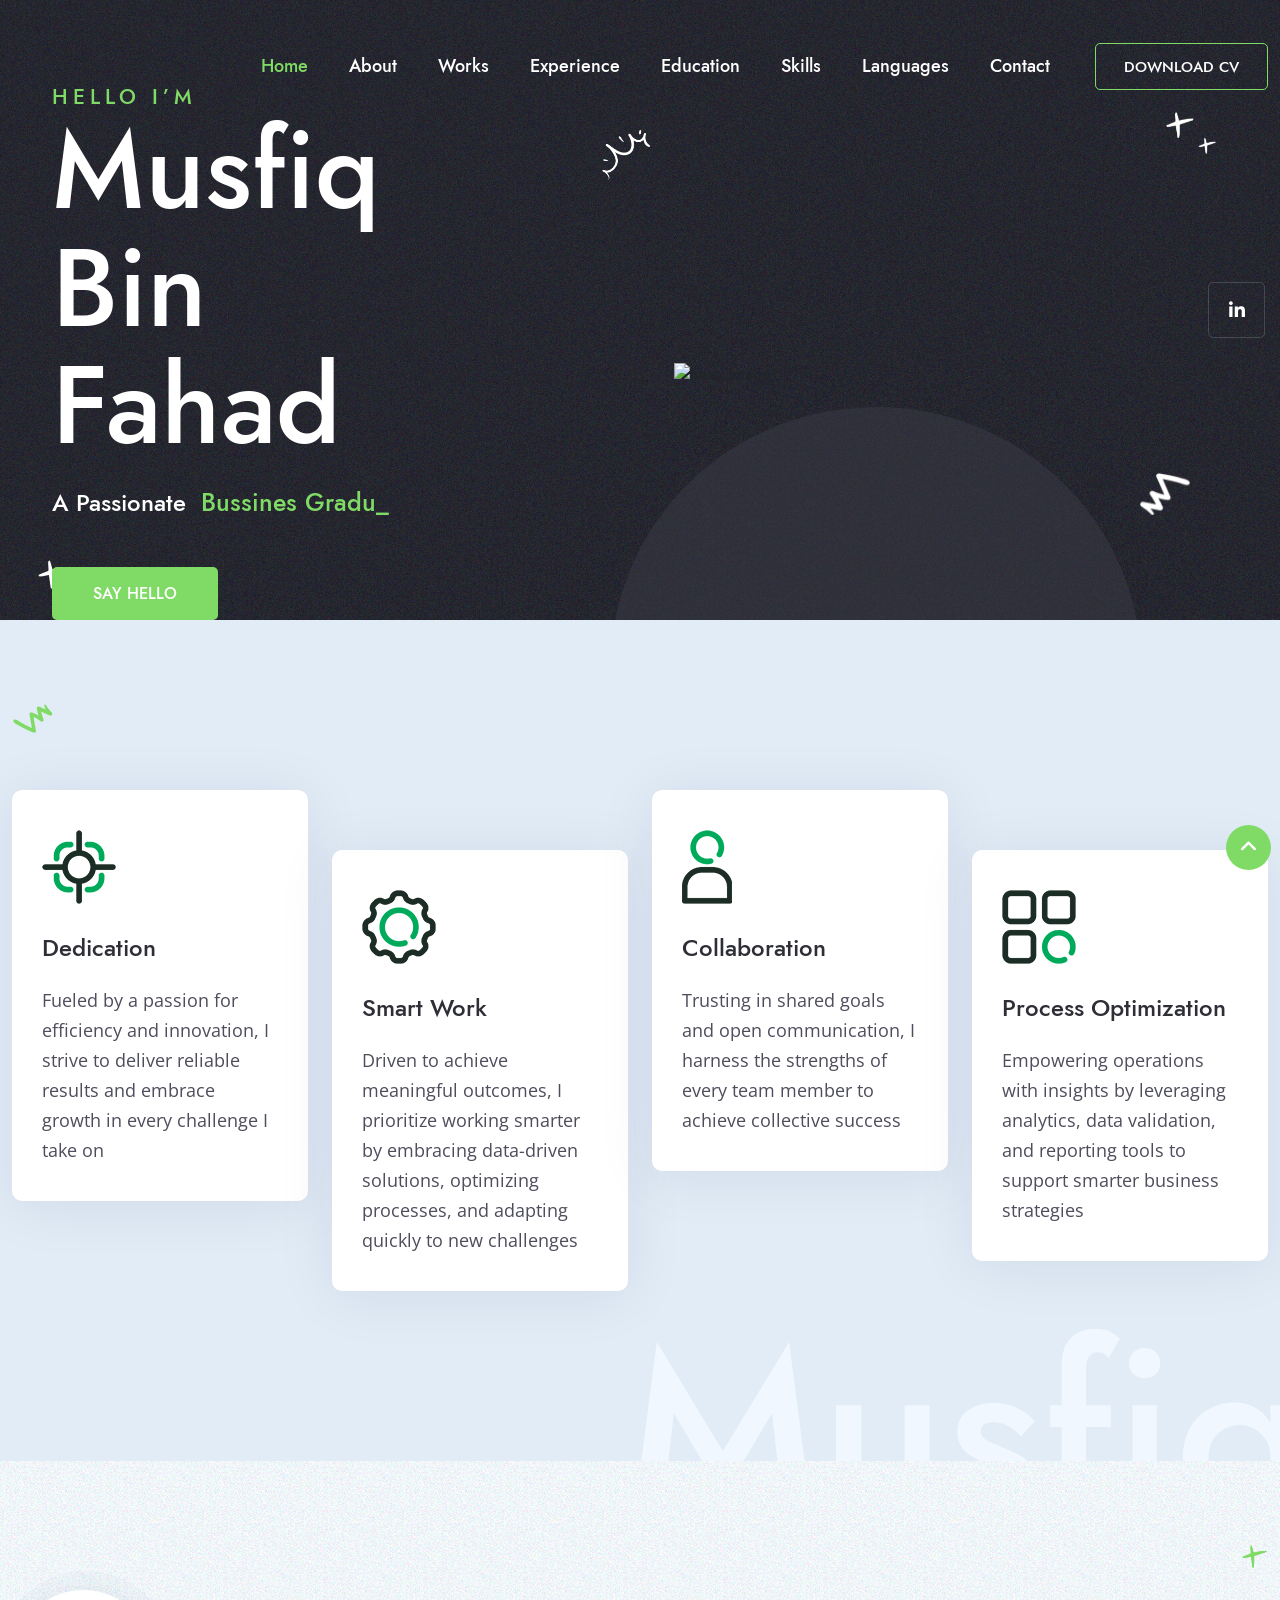
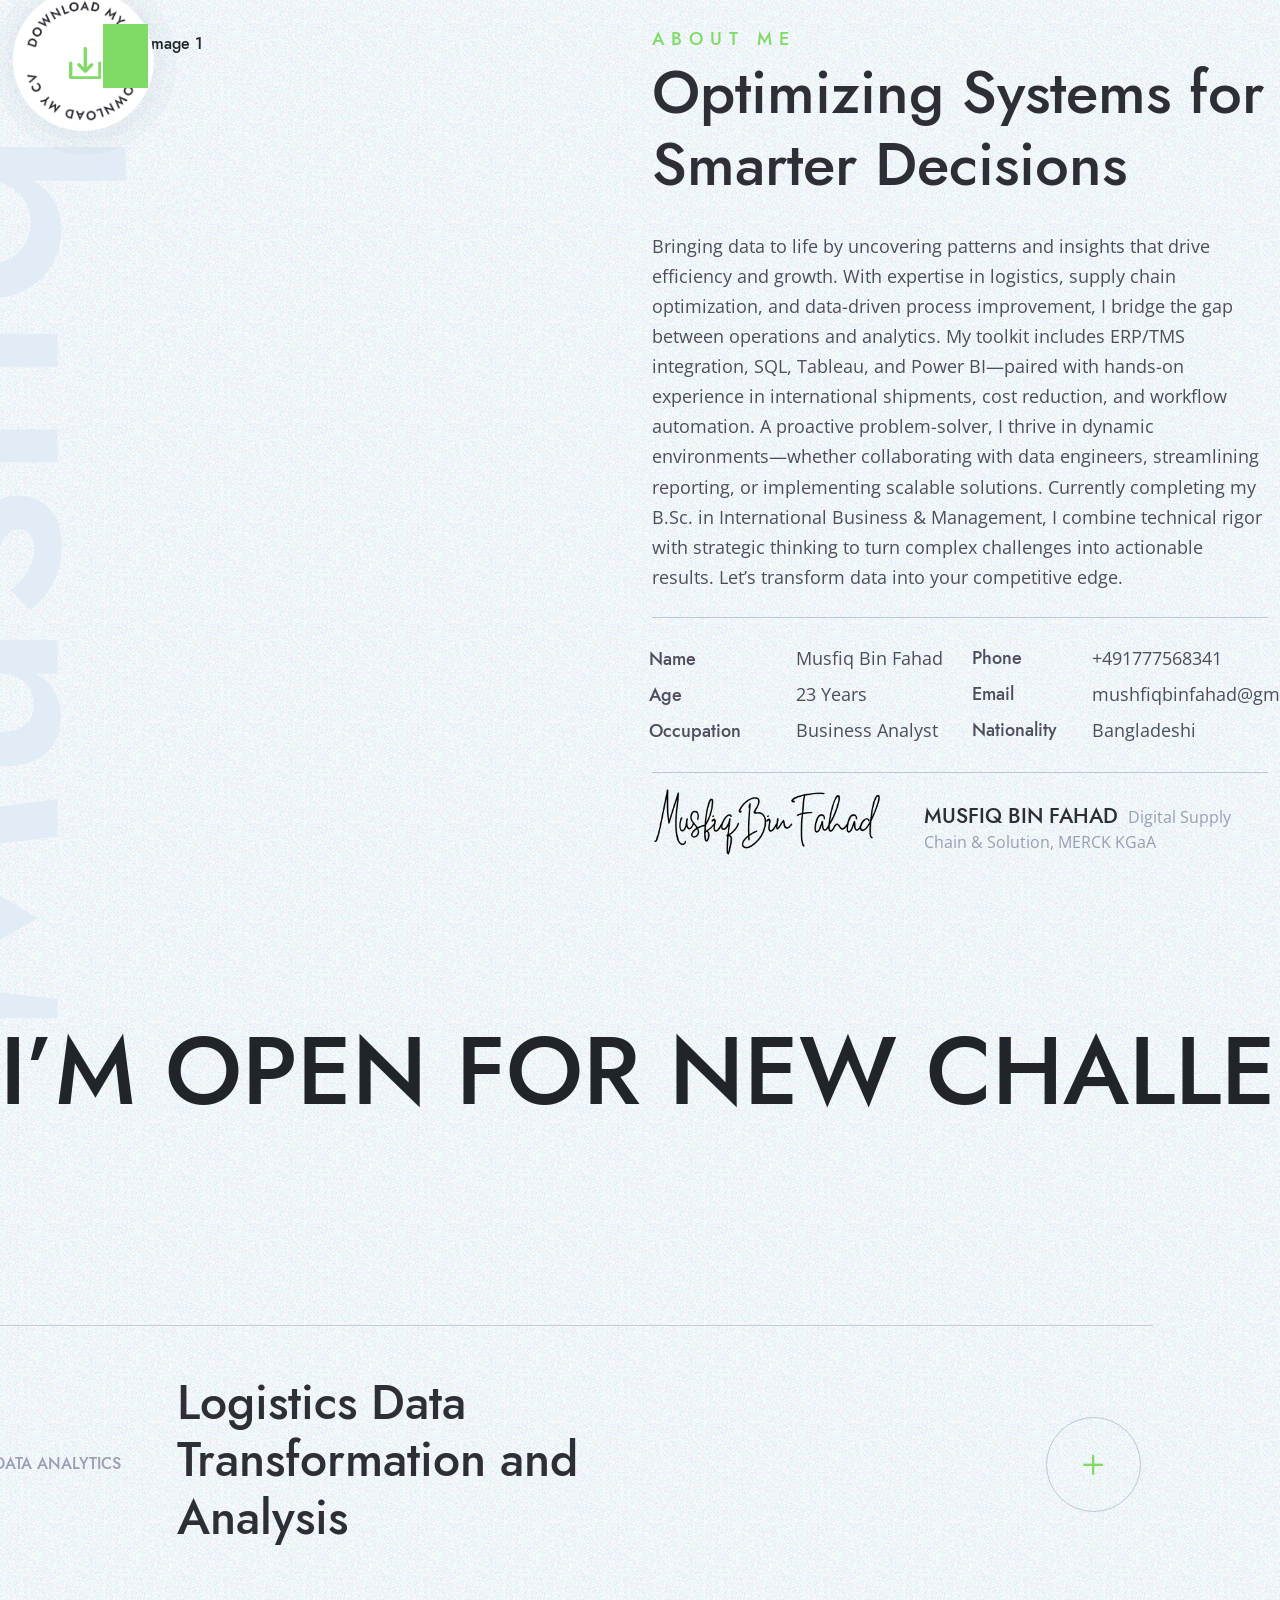
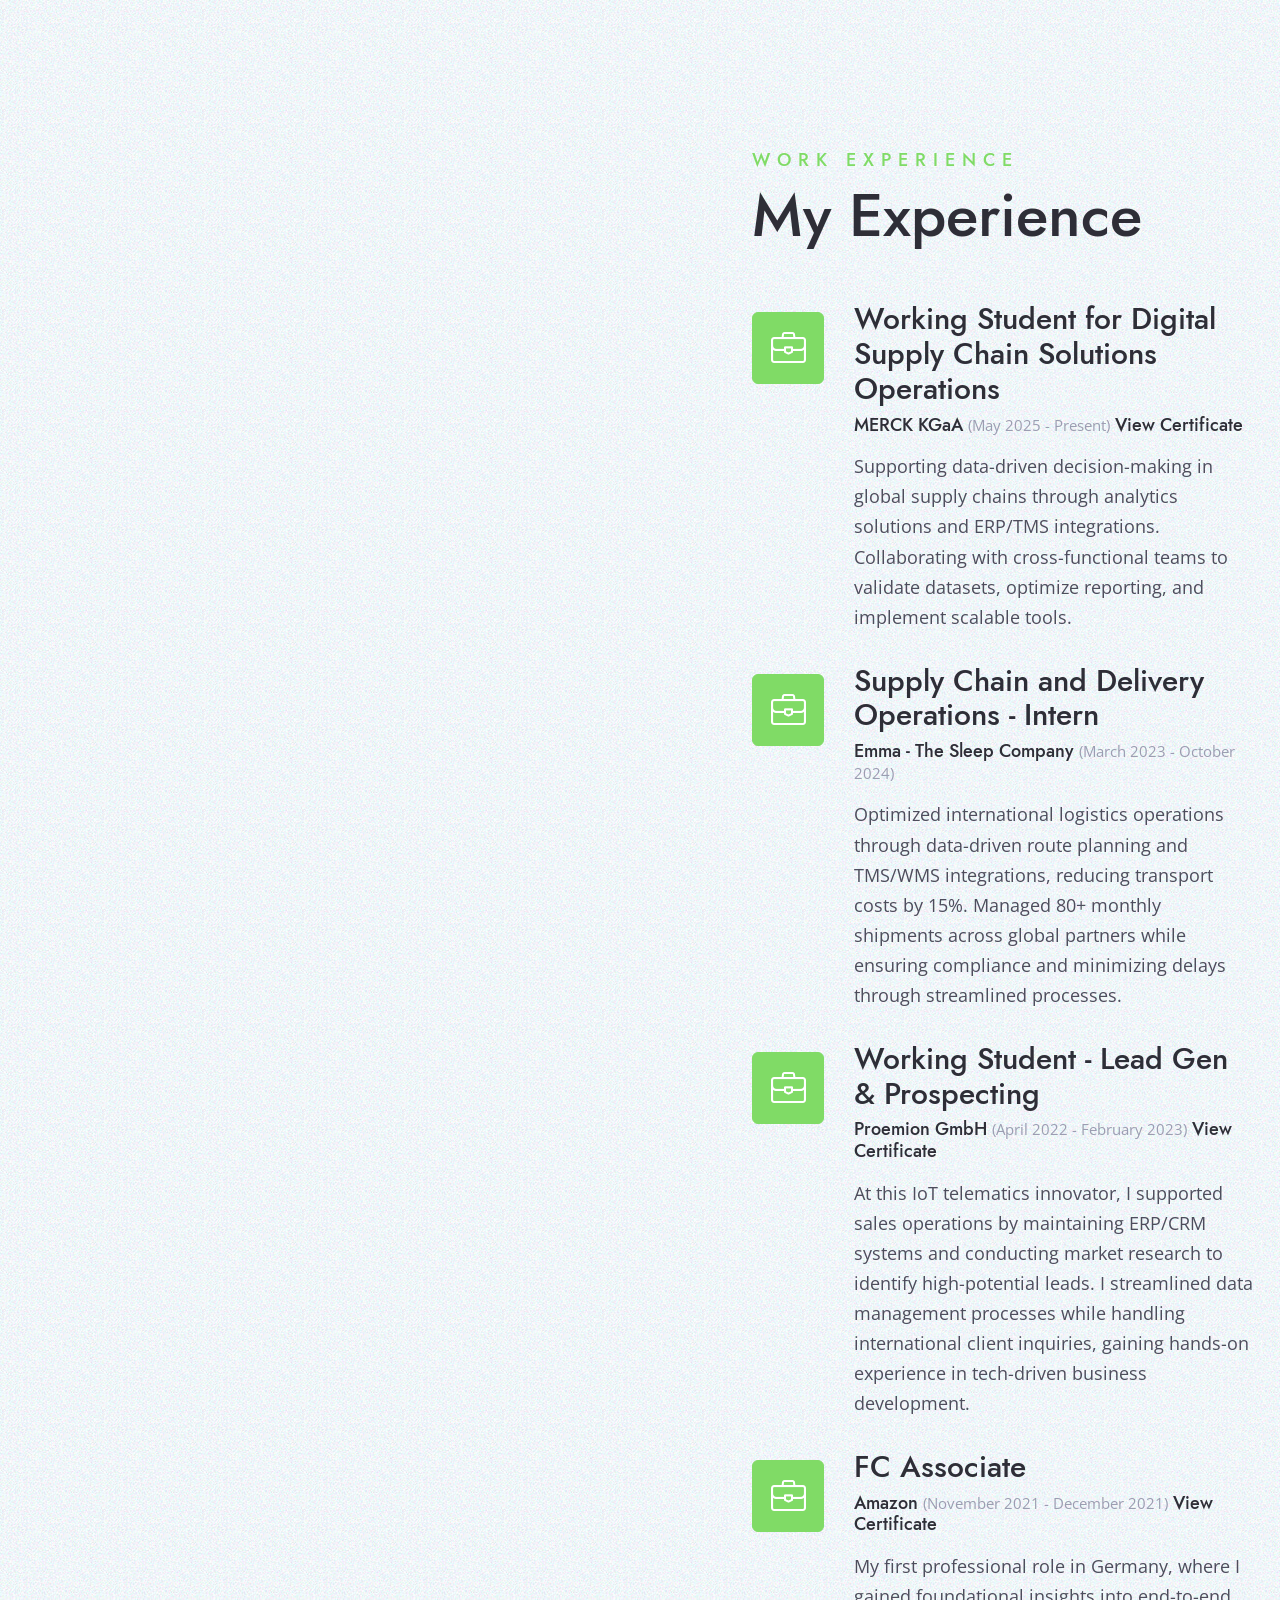
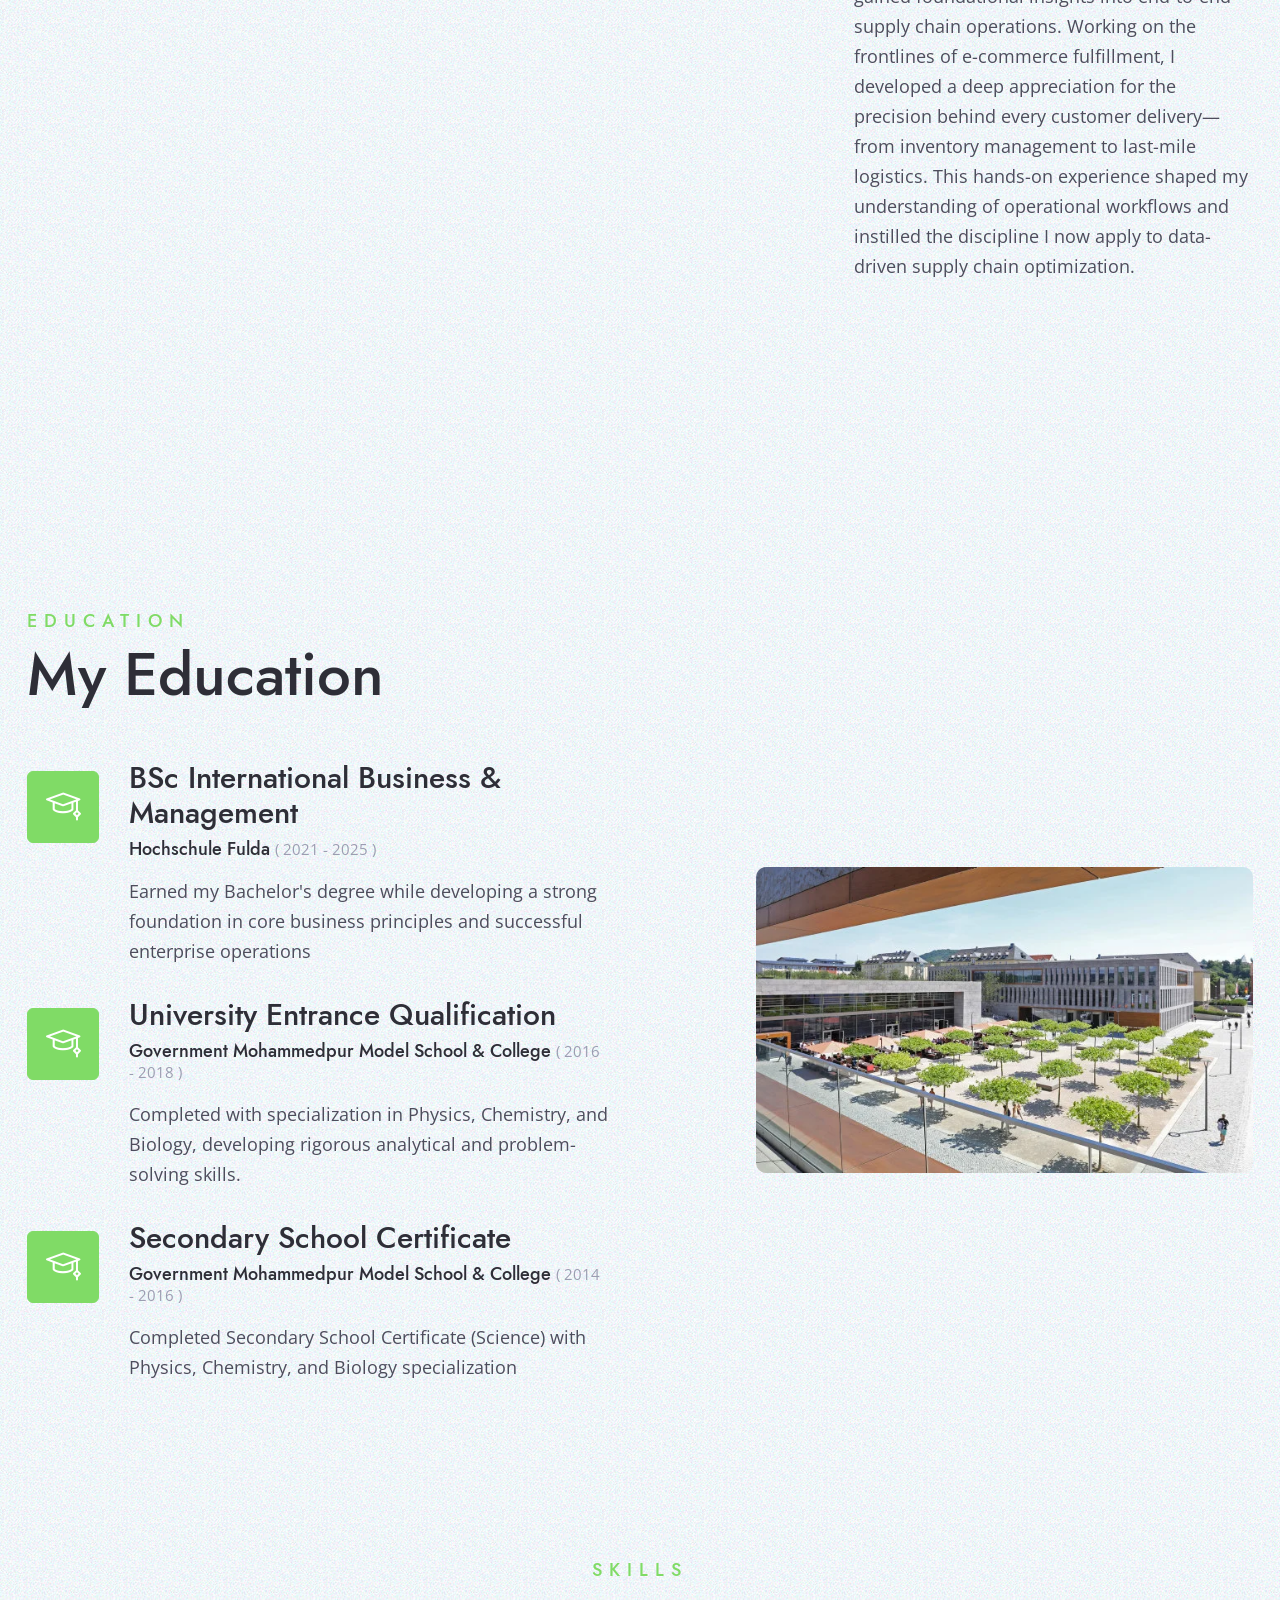
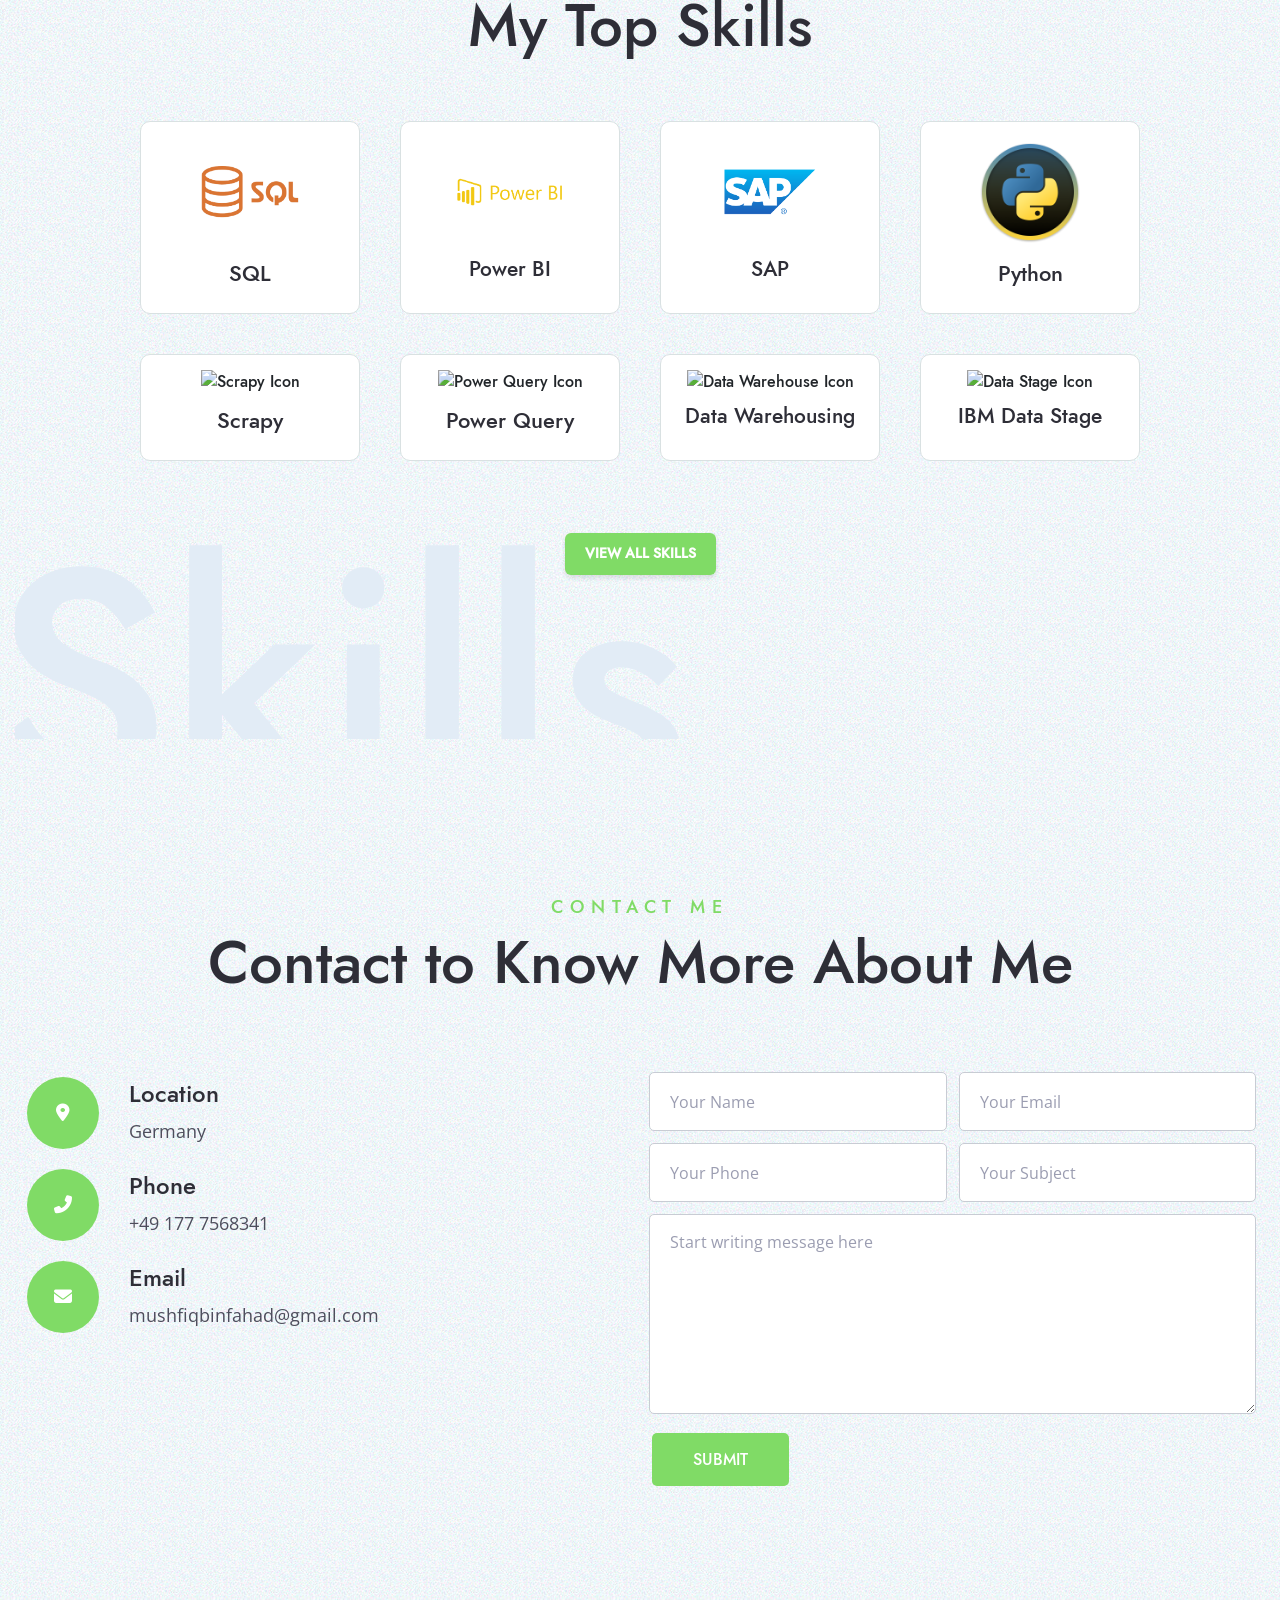
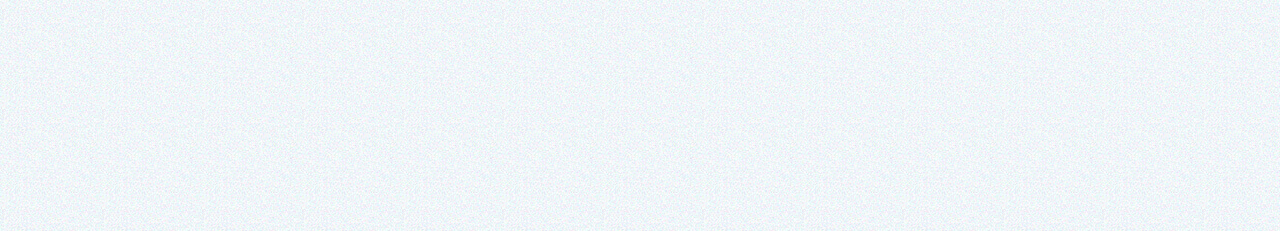
==== index.html @ 525bdf52 "Update index.html" ====
<!doctype html>
<html class="no-js" lang="zxx">

<head>
    <meta charset="utf-8">
    <meta http-equiv="x-ua-compatible" content="ie=edge">
    <title>Fahad - Personal Portfolio HTML template</title>
    <meta name="description" content="">
    <meta name="viewport" content="width=device-width, initial-scale=1">
    <!-- Place favicon.ico in the root directory -->
    <link rel="shortcut icon" href="images/logo/mf.png" type="image/x-icon">

    <!-- Fonts -->
    <link rel="preconnect" href="https://fonts.googleapis.com">
    <link rel="preconnect" href="https://fonts.gstatic.com" crossorigin>
    <link href="https://fonts.googleapis.com/css2?family=Open+Sans:ital,wght@0,300;0,400;0,500;0,700;0,800;1,300;1,400;1,500;1,600;1,700;1,800&display=swap" rel="stylesheet">


    <!-- All css here -->
    <link rel="stylesheet" href="css/bootstrap.min.css">
    <link rel="stylesheet" href="css/fontawesome-all.min.css">
    <link rel="stylesheet" href="css/flaticon.css">
    <link rel="stylesheet" href="css/animate.css">
    <link rel="stylesheet" href="css/aos.css">
    <link rel="stylesheet" href="css/jquery.fancybox.min.css">
    <link rel="stylesheet" href="css/slick.css">
    <link rel="stylesheet" href="css/leaflet.css">
    <link rel="stylesheet" href="css/meanmenu.css">
    <link rel="stylesheet" href="css/default.css">
    <link rel="stylesheet" href="css/style.css">
    <link rel="stylesheet" href="css/responsive.css">
</head>

<body data-background="images/slider/body-bg.jpg">
    <!--[if lte IE 9]>
        <p class="browserupgrade">You are using an <strong>outdated</strong> browser. Please <a href="https://browsehappy.com/">upgrade your browser</a> to improve your experience and security.</p>
    <![endif]-->

    <!--  ====== preloader=============================================  -->
    <div id="preloader">
        <div id="loading">
            <div id="loading-center">
                <div id="loading-center-absolute">
                    <div class="object" id="object_one"></div>
                    <div class="object" id="object_two"></div>
                    <div class="object" id="object_three"></div>
                </div>
            </div>
        </div>
    </div><!-- /preloader -->


    <!--  ====== header-area-start
    ============================================================ -->
    <header>
        <div id="header-sticky" class="transparent-header header-area">
            <div class="header">
                <div class="container">
                    <div class="row align-items-center">
                        <div class="col-xl-2 col-lg-2 col-md-3 col-sm-4 col-5">
                            <div class="logo mt-50 mb-50 transition5">
                                <a class="header-logo" href="index.html"><img src="#"
                                        alt=""></a>
                            </div>
                        </div><!-- /col -->
                        <div
                            class="col-xl-10 col-lg-10 col-md-9 col-sm-8 col-7 pl-0 d-flex justify-content-end align-items-center">
                            <div class="main-menu">
                                <nav id="mobile-menu">
                                    <ul class="d-block">
                                        <li>
                                            <a class="active" href="#home">Home</a>
                                        </li>
                                        <li>
                                            <a href="#about">About</a>
                                        </li>
                                        <li>
                                            <a href="#work">Works</a>
                                        </li>
                                        <li>
                                            <a href="#experience">Experience</a>
                                        </li>
                                        <li>
                                            <a href="#education">Education</a>
                                        </li>
                                        <li>
                                            <a href="#skills">Skills</a>
                                        </li>
                                        <li>
                                             <a href="#languages">Languages</a>
                                        </li>
                                        <li>
                                            <a href="#contact">Contact</a>
                                        </li> 
                                    </ul>
                                </nav>
                            </div><!-- /main-menu -->
                            <div class="header-btn pl-45">
                            <a href="Certificates/CV.pdf" class="white-text text-uppercase d-inline-block" target="_blank" rel="noopener noreferrer">download cv</a>
                            </div>
                            <div class="mobile-m-bar d-block d-xl-none ml-30">
                                <a class="mobile-menubar theme-color primary-hover" href="javascript:void(0);"><i
                                        class="fa-solid fa-bars"></i></a>
                            </div>
                        </div><!-- /col -->
                    </div><!-- /row -->
                </div><!-- /container -->
            </div>
        </div><!-- /header-bottom -->
    </header>
    <!--  header-area-end  -->


    <!--  ====== header extra info start
    ============================================================ -->

    <!-- side-mobile-menu start -->
    <div class="side-mobile-menu pt-15 pb-30 pl-30 pr-20 pb-100">
        <div class="d-fle justify-content-between w-100">
            <div class="close-icon d-inline-block float-right clear-both mt-20 mb-15">
                <a href="javascript:void(0);"><span class="icon-clear theme-color"><i
                            class="fa fa-times"></i></span></a>
            </div>
        </div>
        <div class="mobile-menu mt-10"></div>
        <h5 class="text-white text-center mt-35 pb-1 d-inline-block ml-3">Follow me</h5>
        <ul class="social social-bg text-center d-flex mt-10 ml-3">
            
           <li class="mr-2 rotate-hover">
    <a class="linkedin-bg text-center pr-0 text-white d-block rotate transition-3" 
       href="https://www.linkedin.com/in/musfiq-bin-fahad-75141a1ab" 
       target="_blank" 
       rel="noopener noreferrer">
        <i class="fa-brands fa-linkedin-in"></i>
    </a>
</li>
        </ul><!-- social -->
    </div><!-- /side-mobile-menu -->
    <div class="body-overlay"></div>
    <!-- header extra info end  -->

     
    <main class="over-hiddenn">

        <!-- ====== slider-area-start
        ==================================================== -->
        <div id="home" class="slider-area slider-bg-color over-hidden">
            <div class="single-slider slider-height over-hidden position-relative xxl-device-width bg-cover no-repeat"
                data-background="images/slider/slider-bg.jpg">

                <div id="scene" class="parallax position-absolute w-100 h-100 z-index1">
                    <img data-depth="0.20" class="hero-shape hero-shape1 position-absolute d-none d-lg-inline-block"
                        src="images/shape/shape1.png" alt="#"><!-- /hero-shape1 -->
                    <img data-depth="0.15" class="hero-shape hero-shape2 position-absolute d-none d-lg-inline-block"
                        src="images/shape/shape2.png" alt="#"><!-- /hero-shape2 -->
                    <img data-depth="0.30" class="hero-shape hero-shape3 position-absolute d-none d-lg-inline-block"
                        src="images/shape/shape3.png" alt="#"><!-- /hero-shape3 -->
                    <img data-depth="0.10" class="hero-shape hero-shape4 position-absolute d-none d-lg-inline-block"
                        src="images/shape/shape4.png" alt="#"><!-- /hero-shape4 -->
                </div><!-- /parallax -->

                <div class="container slider-height d-flex align-items-end">
                    <div class="row justify-content-center align-items-center h-100">

                        <div class="col-xl-5 col-lg-6 col-md-12 col-sm-11 col-12  d-flex align-items-center justify-content-center">
                            <div class="slider-wrapper h-100">
                                <div class="slider-content text-center mt--45 text-lg-left position-relative z-index11"
                                    data-aos="fade-right" data-aos-duration="2200" data-aos-delay="1000">
                                    <h1 class="mb-15 white-text">
                                        <span class="sub-heading d-block text-uppercase theme-color mb-0">Hello
                                            I’m</span>
                                        Musfiq Bin Fahad
                                    </h1>
                                    <h2 class="text-capitalize white-text mb-40">
                                        A Passionate
                                        <span class="d-text d-block d-sm-inline-block">
                                            <span class="typer theme-color d-inline-block pl-2" id="main"
                                                data-words="Bussines Gradute, Data Analyst, Quick Learner"
                                                data-delay="100" data-colors="#80db66"></span><span
                                                class="cursor theme-color d-inline-block" data-owner="main"></span>
                                        </span>
                                    </h2>
                                    <a href="#hero-btn" class="btn position-relative over-hidden theme-bg text-uppercase transition5">Say Hello</a>
                                </div><!-- /slider-content -->
                            </div><!-- /slider-wrapper -->
                        </div><!-- /col -->

                        <div
                            class="col-xl-7 col-lg-6 col-md-7 col-sm-10 col-12 d-flex justify-content-center align-items-end h-100">
                            <div class="slider-img pl-120 position-relative z-index1">
                                <img src="images/slider/person.png" alt="hero image">
                            </div><!-- /slider-img -->
                        </div><!-- /col -->

                    </div><!-- /row -->
                </div><!-- /container -->


                <div class="slider-social-link position-absolute right-0 d-none d-md-block z-index11">
                    <ul class="social pr-60">
                        <li class="mt-10 mb-10 rotate-hover">
                            <a class="text-white text-center d-inline-block rotate" 
                               href="https://www.linkedin.com/in/musfiq-bin-fahad-75141a1ab" 
                               target="_blank" 
                               rel="noopener noreferrer">
                                <i class="fa-brands fa-linkedin-in"></i>
                            </a>
                        </li>
                    </ul><!-- social -->
                </div><!-- /slider-social-link -->
            </div><!-- /single-slider -->

        </div>
        <!-- slider-area-end  -->



        <!-- ====== intro-feature-area-start
        ================================================== -->
        <div class="intro-feature-area over-hidden position-relative section-bg">
            <div class="container">
                <div class="row single-intro-feature-wrapper justify-content-center pt-170 pb-140">
                    <div class="col-xl-3  col-lg-3  col-md-6  col-sm-9 col-11">
                        <div class="single-intro-feature-content white-bg border-radius10 transition5 mb-30" data-tilt data-tilt-max="10">
                            <div class="intro-ft-icon d-inline-block mb-30 transition5">
                                <img src="images/icon/intro-ft-icon1.png" alt="icon1">
                            </div><!-- /intro ft-icon -->
                            <div class="intro-feature-text">
                                <h4 class="mb-22">Dedication</h4>
                                <p> Fueled by a passion for efficiency and innovation, 
                                    I strive to deliver reliable results and embrace growth in every challenge I take on  
                                </p>
                            </div>
                        </div><!-- /single-intro-feature-content -->
                    </div><!-- /col -->

                    <div class="col-xl-3  col-lg-3  col-md-6  col-sm-9 col-11">
                        <div class="single-intro-feature-content white-bg border-radius10 transition5 mb-30 intro-feature-margin mt-60" data-tilt data-tilt-max="10">
                            <div class="intro-ft-icon d-inline-block mb-30 transition5">
                                <img src="images/icon/intro-ft-icon2.png" alt="icon1">
                            </div><!-- /intro ft-icon -->
                            <div class="intro-feature-text">
                                <h4 class="mb-22">Smart Work</h4>
                                <p> Driven to achieve meaningful outcomes,     
                                    I prioritize working smarter by embracing data-driven solutions, 
                                    optimizing processes, and adapting quickly to new challenges
                                </p>
                            </div>
                        </div><!-- /single-intro-feature-content -->
                    </div><!-- /col -->

                    <div class="col-xl-3  col-lg-3  col-md-6  col-sm-9 col-11">
                        <div class="single-intro-feature-content white-bg border-radius10 transition5 mb-30" data-tilt data-tilt-max="10">
                            <div class="intro-ft-icon d-inline-block mb-30 transition5">
                                <img src="images/icon/intro-ft-icon3.png" alt="icon1">
                            </div><!-- /intro ft-icon -->
                            <div class="intro-feature-text">
                                <h4 class="mb-22">Collaboration</h4>
                                <p>Trusting in shared goals and open communication,     
                                    I harness the strengths of every team member to achieve collective success
                                </p>
                            </div>
                        </div><!-- /single-intro-feature-content -->
                    </div><!-- /col -->

                    <div class="col-xl-3  col-lg-3  col-md-6  col-sm-9 col-11">
                        <div
                            class="single-intro-feature-content white-bg border-radius10 transition5 mb-30 intro-feature-margin mt-60" data-tilt data-tilt-max="10">
                            <div class="intro-ft-icon d-inline-block mb-30 transition5">
                                <img src="images/icon/intro-ft-icon4.png" alt="icon1">
                            </div><!-- /intro ft-icon -->
                            <div class="intro-feature-text">
                                <h4 class="mb-22">Process Optimization</h4>
                                <p>Empowering operations with insights by leveraging analytics, data validation, 
                                    and reporting tools to support smarter business strategies
                                </p>
                            </div>
                        </div><!-- /single-intro-feature-content -->
                    </div><!-- /col -->
                </div><!-- /row -->
            </div><!-- /container -->
            <div class="intro-feature-text-style position-absolute d-none d-md-inline-block">
                <span class="d-inline-block">Musfiq</span>
            </div><!-- /intro-feature-text -->
            <div class="intro-feature-icon position-absolute d-none d-md-inline-block zoom-animation">
                <img src="images/shape/content-shape1.png" alt="intro shape 1">
            </div><!-- /intro-feature-icon -->
        </div>
        <!-- intro-area-end  -->



        <!-- ====== about-area-start
        ==================================================== -->
        <div id="about" class="about-area over-hidden">
            <div class="about-content-wrapper about-margin mt-170 mb-110 position-relative">
                <div class="container">
                    <div class="row justify-content-center">

                        <div class="col-xl-6 col-lg-6 col-md-8 offset-md-0 col-sm-10 col-10">
                            <div class="about-img-wrapper position-relative mb-90">
                                <div class="about-img position-relative z-index11" data-aos="fade-right"
                                    data-aos-duration="2000" data-aos-delay="100">
                                    <div class="about-img-over pl-50 transition5 d-inline-block position-relative">
                                        <div class="position-relative z-index11" data-tilt data-tilt-max="10">
                                            <img class="border-radius10 position-relative z-index11" src="images/about/about-img.png" alt="about image 1">
                                        </div>
                                        
                                        <div class="about-shape1 position-absolute" data-aos="fade-right" data-aos-duration="2000" data-aos-delay="800"></div><!-- /about-shape1 -->
                                        <div class="about-shape2 position-absolute z-index11" data-aos="fade-right" data-aos-duration="2000" data-aos-delay="800"></div><!-- /about-shape2 -->
                                        <div class="about-download-wrapper position-absolute z-index11">
                                            <img class="download-bg rotate-animation d-inline-block"
                                                src="images/about/download-bg.png" alt="about image 2">
                                            <a href="Certificates/CV.pdf" class="cv-download-link transition5" target="_blank" rel="noopener noreferrer">
                                                <img class="d-icon d-inline-block position-absolute"
                                                    src="images/icon/download-icon.png" alt="about image 3">
                                            </a>
                                        </div><!-- /about-download -->

                                    </div>
                                </div><!-- /about-img -->
                            </div><!-- /about-img-wrapper -->
                        </div><!-- /col -->

                        <div class="col-xl-6 col-lg-6  col-md-12 col-sm-12 col-12">
                            <div class="about-content position-relative mb-50">
                                <div class="position-relative">
                                    <div class="title">
                                        <span class="theme-color text-uppercase d-block mb-1 mt--5">About Me</span>
                                        <h2 class="mb-30">Optimizing Systems for Smarter Decisions</h2>
                                    </div><!-- /title -->
                                </div>
                                <p class="mb-25">Bringing data to life by uncovering patterns and insights that drive efficiency and growth. With expertise in logistics, supply chain optimization, and data-driven process improvement, I bridge the gap between operations and analytics. My toolkit includes ERP/TMS integration, SQL, Tableau, and Power BI—paired with hands-on experience in international shipments, cost reduction, and workflow automation. 
                                    A proactive problem-solver, I thrive in dynamic environments—whether collaborating with data engineers, streamlining reporting, or implementing scalable solutions. Currently completing my B.Sc. in International Business & Management, I combine technical rigor with strategic thinking to turn complex challenges into actionable results. 
                                    Let’s transform data into your competitive edge. </p>
                                <div class="about-info-wrapper pt-25 pb-20 mt-25">
                                    <div class="row">
                                        <div class="col-xl-6  col-lg-12  col-md-6  col-sm-12 col-12">
                                            <ul class="about-info">
                                                <li class="d-inline-block pr-50">
                                                    <p class="jostMedium-font-family mb-6">Name</p>
                                                    <p class="jostMedium-font-family mb-6">Age</p>
                                                    <p class="jostMedium-font-family mb-6">Occupation</p>
                                                </li><!-- /li -->
                                                <li class="d-inline-block">
                                                    <p class="mb-6">Musfiq Bin Fahad</p>
                                                    <p class="mb-6">23 Years</p>
                                                    <p class="mb-6">Business Analyst</p>
                                                </li><!-- /li -->
                                            </ul>
                                        </div><!-- /col -->
                                        <div class="col-xl-6  col-lg-12  col-md-6  col-sm-12 col-12">
                                        <ul class="d-flex">
                                            <li class="d-inline-block pr-50" style="min-width: 120px;">
                                                <p class="jostMedium-font-family mb-6">Phone</p>
                                                <p class="jostMedium-font-family mb-6">Email</p>
                                                <p class="jostMedium-font-family mb-6">Nationality</p>
                                            </li>
                                            <li class="d-inline-block">
                                                <p class="mb-6">+491777568341</p>
                                                <p class="mb-6">mushfiqbinfahad@gmail.com</p>
                                                <p class="mb-6">Bangladeshi</p>
                                            </li>
                                        </ul>
                                        </div><!-- /col -->
                                    </div><!-- /row -->
                                </div><!-- /about-info-wrapper -->
                                <div class="about-footer-content d-flex align-items-center justify-content-sm-start justify-content-between mt-lg-2 mt-sm-4 mt-3">
                                    <div class="signature pt-12 pr-45">
                                        <img src="images/about/signature.png" alt="signature">
                                    </div>
                                    <div class="about-footer-content-right mt-20 text-left">
                                        <h6 class="d-xl-inline-block text-uppercase pr5 mb-0">Musfiq Bin Fahad</h6>
                                        <span class="openS-font-family meta-text-color"> Digital Supply Chain & Solution, MERCK
                                            KGaA </span>
                                    </div>
                                </div><!-- /about-footer-content -->
                            </div><!-- /about-content -->
                        </div><!-- /col -->

                    </div><!-- /row -->
                </div><!-- /container -->

                <div class="about-text-style position-absolute d-none d-md-inline-block">
                    <span class="d-inline-block section-text-color">Musfiq</span>
                </div><!-- /intro-feature-text -->
                <div class="about-icon position-absolute d-none d-md-inline-block z-index1 zoom-animation">
                    <img src="images/shape/content-shape2.png" alt="about shape 2">
                </div><!-- /intro-feature-icon -->

            </div><!-- /about-wrapper -->
        </div>
        <!-- about-area-end -->


        <!-- ====== portfolio-area-start
        ==================================================== -->
       
      <div id="work" class="portfolio-area over-hidden pb-165">
            <div class="marquee-w mb-125">
                <div class="marquee">
                    <span>I’m Open for new challenges * Let’s Work Together!! 
                        I’m Open for new challenges * Let’s Work Together!!</span>
                </div>
            </div>
          
        <div class="portfolio-wrapper position-relative mt--5">
                <div class="container">
                    <div class="row">
                        <div class="col-xl-12 col-lg-12  col-md-12  col-sm-12 col-12">
                            <div class="title text-center">
                        </div><!-- /col -->
                    </div><!-- /row -->

                    <div class="row portfolio mt-80">
                        <div class="col-12">
                            <div class="row single-portfolio position-relative theme-border-top align-items-center">
                                <div class="col-xl-2 col-lg-2 col-md-7  col-sm- col-">
                                    <div class="port-category">
                                        <span class="meta-text-color text-uppercase">Data Analytics</span>
                                    </div>
                                </div><!-- /col -->
                                <div class="col-xl-5 col-lg-5 col-md-6 col-sm- col- pl-lg-0">
                                    <h3> Logistics Data Transformation and Analysis</h3>
                                </div><!-- /col -->
                                <div
                                    class="col-xl-5  col-lg-5 col-md-6  col-sm- col- d-flex justify-content-end align-items-center">
                                    <img class="port-img position-absolute left-0 ml-xl-3 transition5"
                                        src="images/work/sqlsnap.png" alt="portfolio image 1">
                                    <div class="port-content text-center transition5 z-index11" data-toggle="modal"
                                        data-target="#exampleModal-p1">
                                        <span class="d-inline-block"><i class="far fa-plus"></i>
                                        </span>
                                    </div><!-- /port-content -->
                                </div><!-- /col -->
                            </div><!-- /single-prot -->
                        </div><!-- /col -->              

                    <!-- Modal1 start -->
                    <div class="modal fade" id="exampleModal-p1" tabindex="-1" role="dialog"
                        aria-labelledby="exampleModal-p1" aria-hidden="true">
                        <div class="modal-dialog" role="document">
                            <div class="modal-content">
                                <div class="close-icon float-right pt-10 pr-10">
                                    <button type="button" class="close d-inline-block" data-dismiss="modal"
                                        aria-label="Close">
                                        <span aria-hidden="true"><i class="fa fa-times"></i></span>
                                    </button>
                                </div>
                                <div class="modal-content border-0">
                                    <div class="modal-body pl-50 pr-50 pt-10 pb-20">
                                        <div class="blog-modal-img">
                                            <img class="w-100" src="images/work/sqlsnap.png"
                                                alt="product image 02">
                                        </div>
                                        <div class="row">
                                            <div class="col-xl-7 col-lg-7  col-md-12 col-sm-12 col-12">
                                                <div class="content-wrapper">
                                                    <h2 class="modal-title">
                                                        Logistics Data Transformation and Analysis</h2>
                                                    <p>
                                                    This project, "Logistics Data Transformation and Analysis," 
                                                    addresses the challenge of optimizing transportation costs across various modes (air, road, sea, rail) 
                                                    by integrating fragmented data from disparate sources. The core problem involved inconsistent data formats 
                                                    and naming conventions across cost tables, and the need to accurately calculate per-lane transportation costs 
                                                    while preserving all original operational details.
                                                    </p>
                                                    <p>
                                                    Through advanced SQL techniques, including CREATE TABLE AS SELECT for data transformation, 
                                                    UNION ALL for unpivoting, and conditional LEFT JOIN operations with COALESCE() for intelligent cost aggregation, 
                                                    a unified TotalTransportationCost dataset was created.
                                                    </p>
                                                    <p class="mb-0">
                                                    This consolidated dataset provides comprehensive, 
                                                    lane-specific transportation costs, enabling stakeholders to identify high-cost lanes, compare mode efficiencies, 
                                                    and make data-driven decisions for cost optimization and enhanced supply chain efficiency.
                                                    </p>
                                                </div>
                                            </div><!-- /col -->
                                            <div class="col-xl-5 col-lg-5  col-md-12 col-sm-12 col-12">
                                                <div
                                                    class="meta-wrapper form-bg mt-60 pt-40 pb-45 pr-20 pl-45 mt-40 mb-10">
                                                    <ul class="item-meta">
                                                        <li>Project Type : <span class="pl-2 openS-font-family">Business Analytics</span></li>
                                                        <li>Client : <span class="pl-2 openS-font-family">Personal Project</span></li>
                                                        <li>Duration :<span class="pl-2 openS-font-family">2
                                                                Weeks</span></li>
                                                        <li>Task : <span class="pl-2 openS-font-family">Data Processing,
                                                                SQL</span></li>
                                                    </ul>
                                                    <a href="github source to repo"
                                                        class="btn position-relative over-hidden text-white theme-bg theme-border2 text-uppercase mt-20 pt-2 pb-2" target="_blank">View
                                                        Live</a>
                                                </div>
                                            </div><!-- /col -->
                                        </div><!-- /row -->
                                        <div class="pro-modal-footer mt-30 mb-45">
                                            <div class="row align-items-center justify-content-md-between">
                                                <div class="col-xl-7 col-lg-7  col-md-12 col-sm-12 col-12">
                                                    <div class="modal-tags d-sm-flex align-items-center pt-25">
                                                        <h6 class="mb-0 pr-15 black-color">Tags :</h6>
                                                        <ul class="tag-list">
                                                            <li class="d-inline-block pr-10">
                                                                <a class="d-block" href="#">Business Intellegence</a>
                                                            </li>
                                                            <li class="d-inline-block pr-10">
                                                                <a class="d-block" href="#">Data Analytics</a>
                                                            </li>
                                                            <li class="d-inline-block pr-10">
                                                                <a class="d-block" href="#">SQL</a>
                                                            </li>
                                                        </ul>
                                                    </div>
                                                </div><!-- /col -->
                                    
                                                    </div>
                                                </div><!-- /col -->
                                            </div> <!-- .row -->
                                        </div>
                                    </div><!-- /modal-body -->
                                </div>
                            </div>
                        </div>
                    </div>
                    <!-- Modal end -->

        <!-- portfolio-area-end -->

    
        
        <!-- ====== experience-area-start
        ==================================================== -->
     <div id="experience" class="experience-area over-hidden pb-165">
        <div class="experience-wrapper extra-width position-relative">
                <div class="experience-bg-img right-100 top-0 bottom-0 bg-cover no-repeat w-50 position-absolute"
                    data-background="#"></div>
                <div class="container">
                    <div class="row">
                        <div class="col-xl-6 col-lg-6 col-md-12 col-sm-12 col-12 d-none">
                            <div class="experience-img" data-aos="fade-right" data-aos-duration="2000">
                            </div><!-- /experience-img -->
                        </div><!-- /col -->
                        <div class="col-xl-6 col-lg-6 offset-lg-6 col-md-12 col-sm-12 col-12">
                            <div class="experience-margin mt-160 pb-80 pl-100 mb-50">
                                <div class="position-relative">
                                    <div class="title">
                                        <span class="theme-color text-uppercase d-block mb-6 mt--5">Work
                                            Experience</span>
                                        <h2 class="mb-25">My Experience</h2>
                                        <p></p>
                                    </div><!-- /title -->
                        </div>
                        <div class="experience-wrapper pt-25">
                            <ul class="experience-content">
                                <!-- Merck Experience -->
                                <li class="mb-32 d-flex align-items-start rotate-hover">
                                    <div class="experience-ser-icon d-inline-block text-center mt-10 mr-30 transition3">
                                        <span class="theme-color d-inline-block">
                                            <span class="d-block rotate flat-family flaticon-briefcase"></span>
                                        </span>
                                    </div>
                                    <div class="experience-service-text d-inline-block">
                                        <h3 class="mb-2">Working Student for Digital Supply Chain Solutions Operations</h3>
                                        <h4>
                                            MERCK KGaA 
                                            <span class="meta-text-color openS-font-family">(May 2025 - Present)</span>
                                            <a href="Certificates/Merckid.pdf" target="_blank" rel="noopener noreferrer" class="certificate-link">View Certificate</a>
                                        </h4>
                                        <p class="mb-0 mt-15">
                                            Supporting data-driven decision-making in global supply chains through analytics solutions and ERP/TMS integrations. 
                                            Collaborating with cross-functional teams to validate datasets, optimize reporting, and implement scalable tools.
                                        </p>
                                    </div>
                                </li>
                                
                                <!-- Emma Experience -->
                                <li class="mb-32 d-flex align-items-start rotate-hover">
                                    <div class="experience-ser-icon d-inline-block text-center mt-10 mr-30 transition3">
                                        <span class="theme-color d-inline-block">
                                            <span class="d-block rotate flat-family flaticon-briefcase"></span>
                                        </span>
                                    </div>
                                    <div class="experience-service-text d-inline-block">
                                        <h3 class="mb-2">Supply Chain and Delivery Operations - Intern</h3>
                                        <h4>Emma - The Sleep Company <span class="meta-text-color openS-font-family">(March 2023 - October 2024)</span></h4>
                                        <p class="mb-0 mt-15">
                                            Optimized international logistics operations through data-driven route planning and TMS/WMS integrations, 
                                            reducing transport costs by 15%. Managed 80+ monthly shipments across global partners 
                                            while ensuring compliance and minimizing delays through streamlined processes.
                                        </p>
                                    </div>
                                </li>
                                
                                <!-- Proemion Experience -->
                                <li class="mb-32 d-flex align-items-start rotate-hover">
                                    <div class="experience-ser-icon d-inline-block text-center mt-10 mr-30 transition3">
                                        <span class="theme-color d-inline-block">
                                            <span class="d-block rotate flat-family flaticon-briefcase"></span>
                                        </span>
                                    </div>
                                    <div class="experience-service-text d-inline-block">
                                        <h3 class="mb-2">Working Student - Lead Gen & Prospecting</h3>
                                        <h4>
                                            Proemion GmbH 
                                            <span class="meta-text-color openS-font-family">(April 2022 - February 2023)</span>
                                            <a href="Certificates/Proemion.pdf" target="_blank" rel="noopener noreferrer" class="certificate-link">View Certificate</a>
                                        </h4>
                                        <p class="mb-0 mt-15">
                                            At this IoT telematics innovator, I supported sales operations by maintaining ERP/CRM systems and 
                                            conducting market research to identify high-potential leads. I streamlined data management processes 
                                            while handling international client inquiries, gaining hands-on experience in tech-driven business development.
                                        </p>
                                    </div>
                                </li>
                                
                                <!-- Amazon Experience -->
                                <li class="mb-32 d-flex align-items-start rotate-hover">
                                    <div class="experience-ser-icon d-inline-block text-center mt-10 mr-30 transition3">
                                        <span class="theme-color d-inline-block">
                                            <span class="d-block rotate flat-family flaticon-briefcase"></span>
                                        </span>
                                    </div>
                                    <div class="experience-service-text d-inline-block">
                                        <h3 class="mb-2">FC Associate</h3>
                                        <h4>
                                            Amazon
                                            <span class="meta-text-color openS-font-family">(November 2021 - December 2021)</span>
                                            <a href="Certificates/amazon.pdf" target="_blank" rel="noopener noreferrer" class="certificate-link">View Certificate</a>
                                        </h4>
                                        <p class="mb-0 mt-15">
                                            My first professional role in Germany, where I gained foundational insights into end-to-end supply chain operations. 
                                            Working on the frontlines of e-commerce fulfillment, I developed a deep appreciation for the precision behind every customer 
                                            delivery—from inventory management to last-mile logistics. This hands-on experience shaped 
                                            my understanding of operational workflows and instilled the discipline I now apply to data-driven supply chain optimization.
                                        </p>
                                    </div>
                                </li>
                            </ul>
                        </div><!-- /experience-wrapper -->
                    </div><!-- /experience-margin -->
                </div><!-- /col -->
            </div><!-- /row -->
        </div><!-- /container -->
    </div><!-- /experience-wrapper -->
</div>
<!-- experience-area-end -->


        <!-- ====== education-area-start
        ==================================================== -->
         <div id="education" class="education-area over-hidden">
            <div class="container">
                <div class="row position-relative">
                    <div class="col-xl-6 col-lg-6  col-md-12 col-sm-12 col-12">
                        <div class="position-relative">
                            <div class="title">
                                <span class="theme-color text-uppercase d-block mb-1">Education</span>
                                <h2 class="mb-25">My Education</h2>
                            </div><!-- /title -->
                        </div>
                        <div class="education-wrapper mr-20 pt-25 mb-50">
                            <ul class="education-content">
                                <li class="mb-32 d-flex align-items-start rotate-hover">
                                    <div class="experience-ser-icon d-inline-block text-center mt-10 mr-30 transition3">
                                        <span class="theme-color d-inline-block">
                                            <span class="d-block rotate flat-family flaticon-graduation-cap"></span>
                                        </span>
                                    </div><!-- /education-ser-icon -->
                                    <div class="experience-service-text d-inline-block">
                                        <h3 class="mb-2">BSc International Business & Management</h3>
                                        <h4> Hochschule Fulda <span class="meta-text-color openS-font-family"> ( 2021
                                                - 2025 )</span></h4>
                                        <p class="mb-0 mt-15">Earned my Bachelor's degree while developing a 
                                            strong foundation in core business principles and successful enterprise operations
                                        </p>
                                    </div>
                                </li>
                                <li class="mb-32 d-flex align-items-start rotate-hover">
                                    <div class="experience-ser-icon d-inline-block text-center mt-10 mr-30 transition3">
                                        <span class="theme-color d-inline-block">
                                            <span class="d-block rotate flat-family flaticon-graduation-cap"></span>
                                        </span>
                                    </div><!-- /education-ser-icon -->
                                    <div class="experience-service-text d-inline-block">
                                        <h3 class="mb-2">University Entrance Qualification</h3>
                                        <h4>Government Mohammedpur Model School & College <span class="meta-text-color openS-font-family"> ( 2016 -
                                                2018 )</span></h4>
                                        <p class="mb-0 mt-15">Completed with specialization in Physics, Chemistry, and Biology, 
                                            developing rigorous analytical and problem-solving skills.</p>
                                    </div>
                                </li>
                                <li class="mb-32 d-flex align-items-start rotate-hover">
                                    <div class="experience-ser-icon d-inline-block text-center mt-10 mr-30 transition3">
                                        <span class="theme-color d-inline-block">
                                            <span class="d-block rotate flat-family flaticon-graduation-cap"></span>
                                        </span>
                                    </div><!-- /education-ser-icon -->
                                    <div class="experience-service-text d-inline-block">
                                        <h3 class="mb-2">Secondary School Certificate</h3>
                                        <h4>Government Mohammedpur Model School & College  <span class="meta-text-color openS-font-family"> ( 2014 -
                                                2016 )</span></h4>
                                        <p class="mb-0 mt-15">
                                            Completed Secondary School Certificate (Science) with Physics, Chemistry, and Biology specialization
                                        </p>
                                    </div>
                                </li>
                            </ul>
                        </div><!-- /education-wrapper -->
                    </div><!-- /col -->
                    <div
                        class="col-xl-5 offset-xl-1 col-lg-6 col-md-12 col-sm-12 col-12 d-lg-blok d-flex align-items-center justify-content-center">
                        <div class="education-img position-relative text-center" data-aos="fade-left"
                            data-aos-duration="2000">
                            <img class="border-radius10" src="images/education/University.webp" alt="education image">
                        </div><!-- /education-img -->
                    </div><!-- /col -->
                </div><!-- /row -->
            </div><!-- /container -->
        </div>
        <!-- education-area-end -->

 <!-- ====== skill-area-start
        ==================================================== -->

        <div id="skills" class="skill-area over-hidden position-relative pt-130 pb-110">
            <div class="container">
                <div class="row align-items-start justify-content-center">
                    <!-- My Skills Heading -->
                    <div class="col-12 text-center mb-4">
                        <div class="title">
                            <span class="theme-color text-uppercase d-block mb-6 mt--5">skills</span>
                            <h2 class="mb-25">My Top Skills</h2>
                        </div>
                    </div>
                    
                    <div class="skills-wrapper">
                        <!-- Skill Cards -->
                        <div class="skill-card">
                            <div class="icon">
                                <img src="images/Skills/icon-sql.png" alt="SQL Icon">
                            </div>                     
                            <h5>SQL</h5>
                        </div>
                        <div class="skill-card">
                            <div class="icon">
                                <img src="images/Skills/icon-power-bi.png" alt="Power BI Icon">
                            </div>
                            <h6>Power BI</h6>
                        </div>
                        <div class="skill-card">
                            <div class="icon">
                                <img src="images/Skills/icon-sap.png" alt="Sap Icon">
                            </div>
                            <h6>SAP</h6>
                        </div>
                        <div class="skill-card">
                            <div class="icon">
                                <img src="images/Skills/python.png" alt="Python Icon">
                            </div>
                            <h5>Python</h5>
                        </div>
                       
                      

                        <div class="skill-card">
                            <div class="icon">
                                <img src="images/skills/icon-scrapy.png" alt="Scrapy Icon">
                            </div>
                            <h5>Scrapy</h5>
                        </div>
                        <div class="skill-card">
                            <div class="icon">
                                <img src="images/skills/icon-power-query.png" alt="Power Query Icon">
                            </div>
                            <h5>Power Query</h5>
                        </div>
                        <div class="skill-card">
                            <div class="icon">
                                <img src="images/skills/icon-data-warehouse.png" alt="Data Warehouse Icon">
                            </div>
                            <h6>Data Warehousing</h6>
                        </div>
                        <div class="skill-card">
                            <div class="icon">
                                <img src="images/skills/icon-datastage.png" alt="Data Stage Icon">
                            </div>
                            <h6>IBM Data Stage</h6>
                        </div>
                        
                    </div>
                </div>
            </div>
            <div class="skill-text-style position-absolute z-index-1 d-none d-md-inline-block">
                <span class="d-inline-block section-text-color">Skills</span>
            </div>
            <div class="row mt-2">
                <div class="col-12 d-flex justify-content-center align-items-center" style="height: 150px;">
                    <a href="skills.html" target="_blank" class="custom-view-all-btn_new">
                        View All Skills
                    </a>
                </div>
            </div>
        </div>
 
        <!-- skill-area-end -->


                    
    <!-- ====== contact-area-start
        ==================================================== -->
        <div id="contact" class="contact-area over-hidden mb-160 mt-155">
            <div id="hero-btn" class="contact-wrapper position-relative">
                <div class="container">
                    <div class="row align-items-start">
                        <div class="col-xl-12 col-lg-12  col-md-12  col-sm-12 col-12">
                            <div class="title text-center">
                                <span class="theme-color text-uppercase d-block mb-6">Contact Me</span>
                                <h2>Contact to Know More About Me</h2>
                            </div><!-- /title -->
                        </div><!-- /col -->
                    </div><!-- /row -->
                    <div class="row">
                        <div class="col-xl-6 col-lg-5 col-md-12  col-sm-12 col-12">
                            <div class="contact-wrapper mt-70">
                                <ul class="contact-info-content">
                                    <li
                                        class="contact-location s-contact mb-20 transition-3 d-lg-flex align-items-center">
                                        <div class="contact-icon d-inline-block text-center theme-bg mr-30">
                                            <span class="text-white d-inline-block">
                                                <i class="fas fa-map-marker-alt"></i>
                                            </span>
                                        </div><!-- /contact-icon -->
                                        <div class="contact-text d-inline-block">
                                            <h4 class="mb-2">Location</h4>
                                            <p class="text-color mb-0">Germany</p>
                                        </div>
                                    </li><!-- /contact-location -->
                                    <li
                                        class="contact-email s-contact mb-20 transition-3 d-lg-flex  align-items-center">
                                        <div class="contact-icon d-inline-block text-center theme-bg mr-30">
                                            <span class="text-white d-inline-block">
                                                <i class="fas fa-phone-alt"></i>
                                            </span>
                                        </div><!-- /contact-icon -->
                                        <div class="contact-text">
                                            <h4 class="mb-2">Phone</h4>
                                            <p class="mb-0">
                                                <a class="text-color primary-hover d-block" href="#">+49 177 7568341</a>
                                            </p>
                                        </div>
                                    </li><!-- /contact-email -->
                                    <li
                                        class="contact-phone s-contact mb-20 transition-3 d-lg-flex  align-items-center">
                                        <div class="contact-icon d-inline-block text-center theme-bg mr-30">
                                            <span class="text-white d-inline-block">
                                                <i class="fas fa-envelope"></i>
                                            </span>
                                        </div><!-- /contact-icon -->
                                        <div class="contact-text d-inline-block">
                                            <h4 class="mb-2">Email</h4>
                                            <p class="mb-0">
                                                <a class="text-color primary-hover d-block"
                                                    href="#">mushfiqbinfahad@gmail.com</a>
                                            </p>
                                        </div>
                                    </li><!-- /contact-phone -->
                                </ul><!-- /contact-info-content -->
                            </div><!-- /contact-wrapper -->
                        </div><!-- /col -->
                        <div class="col-xl-6 col-lg-7 col-md-12  col-sm-12 col-12">
                            <div class="contact-wrapper">
                                <div class="contact-form mt-45">
                                    <form id="contact-form">
                                        <div class="contact-info pt-20">
                                            <div class="row">
                                                <div class="col-xl-6 col-lg-6 col-md-6 col-sm-6 col-12 pr6 mb-12"
                                                    data-aos="fade-up" data-aos-anchor-placement="top-bottom"
                                                    data-aos-duration="2000">
                                                    <input
                                                        class="name w-100 theme-border pl-20 pt-15 pb-15 pr-10 form-color border-radius5 openS-font-family"
                                                        type="text" name="inputName" id="inputName"
                                                        placeholder="Your Name">
                                                    <!-- /name -->
                                                </div><!-- /col -->
                                                <div class="col-xl-6 col-lg-6 col-md-6 col-sm-6 col-12 pl6 pr-12 mb-12"
                                                    data-aos="fade-up" data-aos-anchor-placement="top-bottom"
                                                    data-aos-duration="2500">
                                                    <input
                                                        class="email w-100 theme-border pl-20 pt-15 pb-15 pr-10 form-color border-radius5 openS-font-family"
                                                        type="email" name="inputEmail" id="inputEmail"
                                                        placeholder="Your Email">
                                                    <!-- /email -->
                                                </div><!-- /col -->
                                                <div class="col-xl-6 col-lg-6 col-md-6 col-sm-6 col-12 pr6 mb-12"
                                                    data-aos="fade-up" data-aos-anchor-placement="top-bottom"
                                                    data-aos-duration="2000">
                                                    <input
                                                        class="phone w-100 theme-border pl-20 pt-15 pb-15 pr-10 form-color border-radius5 openS-font-family"
                                                        type="text" name="inputPhone" id="inputPhone"
                                                        placeholder="Your Phone">
                                                    <!-- /phone -->
                                                </div><!-- /col -->
                                                <div class="col-xl-6 col-lg-6 col-md-6 col-sm-6 col-12 pl6 pr-12 mb-12"
                                                    data-aos="fade-up" data-aos-anchor-placement="top-bottom"
                                                    data-aos-duration="2500">
                                                    <input
                                                        class="subject w-100 theme-border pl-20 pt-15 pb-15 pr-10 form-color border-radius5 openS-font-family"
                                                        type="text" name="inputSubject" id="inputSubject"
                                                        placeholder="Your Subject">
                                                    <!-- /subject -->
                                                </div><!-- /col -->
                                            </div><!-- /row -->
                                            <div class="row ">
                                                <div class="col-xl-12 col-lg-12 col-md-12 col-sm-12 col-12 pl-12 pr-12 mb-12"
                                                    data-aos="fade-up" data-aos-anchor-placement="top-bottom"
                                                    data-aos-duration="2000">
                                                    <textarea class="massage w-100 theme-border pl-20 pt-15 pr-10 primary-color border-radius5 openS-font-family"
                                                        name="inputMessage" id="inputMessage"
                                                        placeholder="Start writing message here"></textarea>
                                                </div><!-- /col -->
                                            </div><!-- /row -->
                                            <button
                                            class="btn position-relative over-hidden text-white d-inline-block theme-bg white-text text-uppercase"
                                            type="button" 
                                            name="submit" 
                                            data-aos="fade-up"
                                            data-aos-anchor-placement="top-bottom" 
                                            data-aos-duration="2500"
                                            onclick="showContactPopup()">
                                            Submit
                                        </button>
                               
                                        
                                        <!-- Popup Overlay -->
                                        <div id="popupOverlay" class="popup-overlay">
                                            <div class="popup-content">
                                                <p>Please email <strong>mushfiqbinfahad@gmail.com</strong> or call <strong>+491777568341</strong>.</p>
                                                <button onclick="closeContactPopup()" class="close-btn">Close</button>
                                            </div>
                                        </div>
                                        
                                        <!-- CSS for Popup Styling -->
                                        <style>
                                            /* Overlay background */
                                            .popup-overlay {
                                                display: none; /* Initially hidden */
                                                position: fixed;
                                                top: 0;
                                                left: 0;
                                                width: 100%;
                                                height: 100%;
                                                background-color: rgba(0, 0, 0, 0.5); /* Semi-transparent background */
                                                justify-content: center;
                                                align-items: center;
                                                z-index: 1000;
                                            }
                                        
                                            /* Popup content box */
                                            .popup-content {
                                                background-color: white;
                                                padding: 20px;
                                                border-radius: 8px;
                                                max-width: 300px;
                                                text-align: center;
                                                box-shadow: 0 4px 8px rgba(0, 0, 0, 0.2);
                                            }
                                        
                                            /* Close button */
                                            .close-btn {
                                                margin-top: 15px;
                                                padding: 8px 16px;
                                                background-color: #333;
                                                color: #fff;
                                                border: none;
                                                border-radius: 4px;
                                                cursor: pointer;
                                            }
                                        </style>
                                            
                                        </div>
                                    </form>
                                    <p class="form-message mt-20"></p>
                                </div><!-- /contact-form -->
                            </div><!-- /contact-wrapper -->
                        </div><!-- /col -->
                    </div><!-- /row -->
                   
                </div><!-- /container -->
            </div><!-- /contact-wrapper -->
        </div>
        <!-- contact-area-end  -->
    </main>

    <!-- back top -->
    <div id="scroll" class="scrollTop text-right">
        <a href="#" class="theme-bg white-text text-center d-inline-block mr-10 transition5">
            <span><i class="fa-solid fa-angle-up"></i></span>
        </a>
    </div>


    <!-- ================== All js here ================ -->
    <script src="js/vendor/modernizr-3.5.0.min.js"></script>
    <script src="js/vendor/jquery-1.12.4.min.js"></script>
    <script src="js/popper.min.js"></script>
    <script src="js/bootstrap.min.js"></script>
    <!-- knob-js -->
    <script src="js/jquery-appear.js"></script>
    <script src="js/jquery-knob.js"></script>
    <script src="js/aos.js"></script>
    <script src="js/jquery.fancybox.min.js"></script>
    <script src="js/waypoint.js"></script>
    <script src="js/isotope.pkgd.min.js"></script>
    <script src="js/image-loaded.min.js"></script>
    <script src="js/counterup-min.js"></script>
    <script src="js/one-page-nav-min.js"></script>
    <script src="js/slick.min.js"></script>
    <script src="js/parallax.js"></script>
    <!-- map js -->
    <script src="js/leaflet.js"></script>
    <script src="js/typer.js"></script>
    <script src="js/plugins.js"></script>
    <script src="js/ajax-form.js"></script>
    <script src="js/vanilla-tilt.min.js"></script>
    <script src="js/jquery.meanmenu.min.js"></script>
    <script src="js/main.js"></script>


</body>

</html>
---- css/flaticon.css ----
@font-face {
    font-family: "flaticon";
    src: url("../fonts/flaticon-font/flaticon.ttf?19959793abe6cfe9ea84881b4b60c080") format("truetype"),
url("../fonts/flaticon-font/flaticon.woff?19959793abe6cfe9ea84881b4b60c080") format("woff"),
url("../fonts/flaticon-font/flaticon.woff2?19959793abe6cfe9ea84881b4b60c080") format("woff2"),
url("../fonts/flaticon-font/flaticon.eot?19959793abe6cfe9ea84881b4b60c080#iefix") format("embedded-opentype"),
url("../fonts/flaticon-font/flaticon.svg?19959793abe6cfe9ea84881b4b60c080#flaticon") format("svg");
}

i[class^="flaticon-"]:before, i[class*=" flaticon-"]:before {
    font-family: flaticon !important;
    font-style: normal;
    font-weight: normal !important;
    font-variant: normal;
    text-transform: none;
    line-height: 1;
    -webkit-font-smoothing: antialiased;
    -moz-osx-font-smoothing: grayscale;
}

.flaticon-briefcase:before {
    content: "\f101";
}
.flaticon-graduation-cap:before {
    content: "\f102";
}
---- css/leaflet.css ----
/* required styles */

.leaflet-pane,
.leaflet-tile,
.leaflet-marker-icon,
.leaflet-marker-shadow,
.leaflet-tile-container,
.leaflet-pane > svg,
.leaflet-pane > canvas,
.leaflet-zoom-box,
.leaflet-image-layer,
.leaflet-layer {
	position: absolute;
	left: 0;
	top: 0;
	}
.leaflet-container {
	overflow: hidden;
	}
.leaflet-tile,
.leaflet-marker-icon,
.leaflet-marker-shadow {
	-webkit-user-select: none;
	   -moz-user-select: none;
	        user-select: none;
	  -webkit-user-drag: none;
	}
/* Prevents IE11 from highlighting tiles in blue */
.leaflet-tile::selection {
	background: transparent;
}
/* Safari renders non-retina tile on retina better with this, but Chrome is worse */
.leaflet-safari .leaflet-tile {
	image-rendering: -webkit-optimize-contrast;
	}
/* hack that prevents hw layers "stretching" when loading new tiles */
.leaflet-safari .leaflet-tile-container {
	width: 1600px;
	height: 1600px;
	-webkit-transform-origin: 0 0;
	}
.leaflet-marker-icon,
.leaflet-marker-shadow {
	display: block;
	}
/* .leaflet-container svg: reset svg max-width decleration shipped in Joomla! (joomla.org) 3.x */
/* .leaflet-container img: map is broken in FF if you have max-width: 100% on tiles */
.leaflet-container .leaflet-overlay-pane svg,
.leaflet-container .leaflet-marker-pane img,
.leaflet-container .leaflet-shadow-pane img,
.leaflet-container .leaflet-tile-pane img,
.leaflet-container img.leaflet-image-layer,
.leaflet-container .leaflet-tile {
	max-width: none !important;
	max-height: none !important;
	}

.leaflet-container.leaflet-touch-zoom {
	-ms-touch-action: pan-x pan-y;
	touch-action: pan-x pan-y;
	}
.leaflet-container.leaflet-touch-drag {
	-ms-touch-action: pinch-zoom;
	/* Fallback for FF which doesn't support pinch-zoom */
	touch-action: none;
	touch-action: pinch-zoom;
}
.leaflet-container.leaflet-touch-drag.leaflet-touch-zoom {
	-ms-touch-action: none;
	touch-action: none;
}
.leaflet-container {
	-webkit-tap-highlight-color: transparent;
}
.leaflet-container a {
	-webkit-tap-highlight-color: rgba(51, 181, 229, 0.4);
}
.leaflet-tile {
	filter: inherit;
	visibility: hidden;
	}
.leaflet-tile-loaded {
	visibility: inherit;
	}
.leaflet-zoom-box {
	width: 0;
	height: 0;
	-moz-box-sizing: border-box;
	     box-sizing: border-box;
	z-index: 800;
	}
/* workaround for https://bugzilla.mozilla.org/show_bug.cgi?id=888319 */
.leaflet-overlay-pane svg {
	-moz-user-select: none;
	}

.leaflet-pane         { z-index: 400; }

.leaflet-tile-pane    { z-index: 200; }
.leaflet-overlay-pane { z-index: 400; }
.leaflet-shadow-pane  { z-index: 500; }
.leaflet-marker-pane  { z-index: 600; }
.leaflet-tooltip-pane   { z-index: 650; }
.leaflet-popup-pane   { z-index: 700; }

.leaflet-map-pane canvas { z-index: 100; }
.leaflet-map-pane svg    { z-index: 200; }

.leaflet-vml-shape {
	width: 1px;
	height: 1px;
	}
.lvml {
	behavior: url(#default#VML);
	display: inline-block;
	position: absolute;
	}


/* control positioning */

.leaflet-control {
	position: relative;
	z-index: 800;
	pointer-events: visiblePainted; /* IE 9-10 doesn't have auto */
	pointer-events: auto;
	}
.leaflet-top,
.leaflet-bottom {
	position: absolute;
	z-index: 1000;
	pointer-events: none;
	}
.leaflet-top {
	top: 0;
	}
.leaflet-right {
	right: 0;
	}
.leaflet-bottom {
	bottom: 0;
	}
.leaflet-left {
	left: 0;
	}
.leaflet-control {
	float: left;
	clear: both;
	}
.leaflet-right .leaflet-control {
	float: right;
	}
.leaflet-top .leaflet-control {
	margin-top: 10px;
	}
.leaflet-bottom .leaflet-control {
	margin-bottom: 10px;
	}
.leaflet-left .leaflet-control {
	margin-left: 10px;
	}
.leaflet-right .leaflet-control {
	margin-right: 10px;
	}


/* zoom and fade animations */

.leaflet-fade-anim .leaflet-tile {
	will-change: opacity;
	}
.leaflet-fade-anim .leaflet-popup {
	opacity: 0;
	-webkit-transition: opacity 0.2s linear;
	   -moz-transition: opacity 0.2s linear;
	        transition: opacity 0.2s linear;
	}
.leaflet-fade-anim .leaflet-map-pane .leaflet-popup {
	opacity: 1;
	}
.leaflet-zoom-animated {
	-webkit-transform-origin: 0 0;
	    -ms-transform-origin: 0 0;
	        transform-origin: 0 0;
	}
.leaflet-zoom-anim .leaflet-zoom-animated {
	will-change: transform;
	}
.leaflet-zoom-anim .leaflet-zoom-animated {
	-webkit-transition: -webkit-transform 0.25s cubic-bezier(0,0,0.25,1);
	   -moz-transition:    -moz-transform 0.25s cubic-bezier(0,0,0.25,1);
	        transition:         transform 0.25s cubic-bezier(0,0,0.25,1);
	}
.leaflet-zoom-anim .leaflet-tile,
.leaflet-pan-anim .leaflet-tile {
	-webkit-transition: none;
	   -moz-transition: none;
	        transition: none;
	}

.leaflet-zoom-anim .leaflet-zoom-hide {
	visibility: hidden;
	}


/* cursors */

.leaflet-interactive {
	cursor: pointer;
	}
.leaflet-grab {
	cursor: -webkit-grab;
	cursor:    -moz-grab;
	cursor:         grab;
	}
.leaflet-crosshair,
.leaflet-crosshair .leaflet-interactive {
	cursor: crosshair;
	}
.leaflet-popup-pane,
.leaflet-control {
	cursor: auto;
	}
.leaflet-dragging .leaflet-grab,
.leaflet-dragging .leaflet-grab .leaflet-interactive,
.leaflet-dragging .leaflet-marker-draggable {
	cursor: move;
	cursor: -webkit-grabbing;
	cursor:    -moz-grabbing;
	cursor:         grabbing;
	}

/* marker & overlays interactivity */
.leaflet-marker-icon,
.leaflet-marker-shadow,
.leaflet-image-layer,
.leaflet-pane > svg path,
.leaflet-tile-container {
	pointer-events: none;
	}

.leaflet-marker-icon.leaflet-interactive,
.leaflet-image-layer.leaflet-interactive,
.leaflet-pane > svg path.leaflet-interactive,
svg.leaflet-image-layer.leaflet-interactive path {
	pointer-events: visiblePainted; /* IE 9-10 doesn't have auto */
	pointer-events: auto;
	}

/* visual tweaks */

.leaflet-container {
	background: #ddd;
	outline: 0;
	}
.leaflet-container a {
	color: #0078A8;
	}
.leaflet-container a.leaflet-active {
	outline: 2px solid orange;
	}
.leaflet-zoom-box {
	border: 2px dotted #38f;
	background: rgba(255,255,255,0.5);
	}


/* general typography */
.leaflet-container {
	font: 12px/1.5 "Helvetica Neue", Arial, Helvetica, sans-serif;
	}


/* general toolbar styles */

.leaflet-bar {
	box-shadow: 0 1px 5px rgba(0,0,0,0.65);
	border-radius: 4px;
	}
.leaflet-bar a,
.leaflet-bar a:hover {
	background-color: #fff;
	border-bottom: 1px solid #ccc;
	width: 26px;
	height: 26px;
	line-height: 26px;
	display: block;
	text-align: center;
	text-decoration: none;
	color: black;
	}
.leaflet-bar a,
.leaflet-control-layers-toggle {
	background-position: 50% 50%;
	background-repeat: no-repeat;
	display: block;
	}
.leaflet-bar a:hover {
	background-color: #f4f4f4;
	}
.leaflet-bar a:first-child {
	border-top-left-radius: 4px;
	border-top-right-radius: 4px;
	}
.leaflet-bar a:last-child {
	border-bottom-left-radius: 4px;
	border-bottom-right-radius: 4px;
	border-bottom: none;
	}
.leaflet-bar a.leaflet-disabled {
	cursor: default;
	background-color: #f4f4f4;
	color: #bbb;
	}

.leaflet-touch .leaflet-bar a {
	width: 30px;
	height: 30px;
	line-height: 30px;
	}
.leaflet-touch .leaflet-bar a:first-child {
	border-top-left-radius: 2px;
	border-top-right-radius: 2px;
	}
.leaflet-touch .leaflet-bar a:last-child {
	border-bottom-left-radius: 2px;
	border-bottom-right-radius: 2px;
	}

/* zoom control */

.leaflet-control-zoom-in,
.leaflet-control-zoom-out {
	font: bold 18px 'Lucida Console', Monaco, monospace;
	text-indent: 1px;
	}

.leaflet-touch .leaflet-control-zoom-in, .leaflet-touch .leaflet-control-zoom-out  {
	font-size: 22px;
	}


/* layers control */

.leaflet-control-layers {
	box-shadow: 0 1px 5px rgba(0,0,0,0.4);
	background: #fff;
	border-radius: 5px;
	}
.leaflet-control-layers-toggle {
	background-image: url(images/layers.png);
	width: 36px;
	height: 36px;
	}
.leaflet-retina .leaflet-control-layers-toggle {
	background-image: url(images/layers-2x.png);
	background-size: 26px 26px;
	}
.leaflet-touch .leaflet-control-layers-toggle {
	width: 44px;
	height: 44px;
	}
.leaflet-control-layers .leaflet-control-layers-list,
.leaflet-control-layers-expanded .leaflet-control-layers-toggle {
	display: none;
	}
.leaflet-control-layers-expanded .leaflet-control-layers-list {
	display: block;
	position: relative;
	}
.leaflet-control-layers-expanded {
	padding: 6px 10px 6px 6px;
	color: #333;
	background: #fff;
	}
.leaflet-control-layers-scrollbar {
	overflow-y: scroll;
	overflow-x: hidden;
	padding-right: 5px;
	}
.leaflet-control-layers-selector {
	margin-top: 2px;
	position: relative;
	top: 1px;
	}
.leaflet-control-layers label {
	display: block;
	}
.leaflet-control-layers-separator {
	height: 0;
	border-top: 1px solid #ddd;
	margin: 5px -10px 5px -6px;
	}

/* Default icon URLs */
.leaflet-default-icon-path {
	background-image: url(images/marker-icon.png);
	}


/* attribution and scale controls */

.leaflet-container .leaflet-control-attribution {
	background: #fff;
	background: rgba(255, 255, 255, 0.7);
	margin: 0;
	}
.leaflet-control-attribution,
.leaflet-control-scale-line {
	padding: 0 5px;
	color: #333;
	}
.leaflet-control-attribution a {
	text-decoration: none;
	}
.leaflet-control-attribution a:hover {
	text-decoration: underline;
	}
.leaflet-container .leaflet-control-attribution,
.leaflet-container .leaflet-control-scale {
	font-size: 11px;
	}
.leaflet-left .leaflet-control-scale {
	margin-left: 5px;
	}
.leaflet-bottom .leaflet-control-scale {
	margin-bottom: 5px;
	}
.leaflet-control-scale-line {
	border: 2px solid #777;
	border-top: none;
	line-height: 1.1;
	padding: 2px 5px 1px;
	font-size: 11px;
	white-space: nowrap;
	overflow: hidden;
	-moz-box-sizing: border-box;
	     box-sizing: border-box;

	background: #fff;
	background: rgba(255, 255, 255, 0.5);
	}
.leaflet-control-scale-line:not(:first-child) {
	border-top: 2px solid #777;
	border-bottom: none;
	margin-top: -2px;
	}
.leaflet-control-scale-line:not(:first-child):not(:last-child) {
	border-bottom: 2px solid #777;
	}

.leaflet-touch .leaflet-control-attribution,
.leaflet-touch .leaflet-control-layers,
.leaflet-touch .leaflet-bar {
	box-shadow: none;
	}
.leaflet-touch .leaflet-control-layers,
.leaflet-touch .leaflet-bar {
	border: 2px solid rgba(0,0,0,0.2);
	background-clip: padding-box;
	}


/* popup */

.leaflet-popup {
	position: absolute;
	text-align: center;
	margin-bottom: 20px;
	}
.leaflet-popup-content-wrapper {
	padding: 1px;
	text-align: left;
	border-radius: 12px;
	}
.leaflet-popup-content {
	margin: 13px 19px;
	line-height: 1.4;
	}
.leaflet-popup-content p {
	margin: 18px 0;
	}
.leaflet-popup-tip-container {
	width: 40px;
	height: 20px;
	position: absolute;
	left: 50%;
	margin-left: -20px;
	overflow: hidden;
	pointer-events: none;
	}
.leaflet-popup-tip {
	width: 17px;
	height: 17px;
	padding: 1px;

	margin: -10px auto 0;

	-webkit-transform: rotate(45deg);
	   -moz-transform: rotate(45deg);
	    -ms-transform: rotate(45deg);
	        transform: rotate(45deg);
	}
.leaflet-popup-content-wrapper,
.leaflet-popup-tip {
	background: white;
	color: #333;
	box-shadow: 0 3px 14px rgba(0,0,0,0.4);
	}
.leaflet-container a.leaflet-popup-close-button {
	position: absolute;
	top: 0;
	right: 0;
	padding: 4px 4px 0 0;
	border: none;
	text-align: center;
	width: 18px;
	height: 14px;
	font: 16px/14px Tahoma, Verdana, sans-serif;
	color: #c3c3c3;
	text-decoration: none;
	font-weight: bold;
	background: transparent;
	}
.leaflet-container a.leaflet-popup-close-button:hover {
	color: #999;
	}
.leaflet-popup-scrolled {
	overflow: auto;
	border-bottom: 1px solid #ddd;
	border-top: 1px solid #ddd;
	}

.leaflet-oldie .leaflet-popup-content-wrapper {
	-ms-zoom: 1;
	}
.leaflet-oldie .leaflet-popup-tip {
	width: 24px;
	margin: 0 auto;

	-ms-filter: "progid:DXImageTransform.Microsoft.Matrix(M11=0.70710678, M12=0.70710678, M21=-0.70710678, M22=0.70710678)";
	filter: progid:DXImageTransform.Microsoft.Matrix(M11=0.70710678, M12=0.70710678, M21=-0.70710678, M22=0.70710678);
	}
.leaflet-oldie .leaflet-popup-tip-container {
	margin-top: -1px;
	}

.leaflet-oldie .leaflet-control-zoom,
.leaflet-oldie .leaflet-control-layers,
.leaflet-oldie .leaflet-popup-content-wrapper,
.leaflet-oldie .leaflet-popup-tip {
	border: 1px solid #999;
	}


/* div icon */

.leaflet-div-icon {
	background: #fff;
	border: 1px solid #666;
	}


/* Tooltip */
/* Base styles for the element that has a tooltip */
.leaflet-tooltip {
	position: absolute;
	padding: 6px;
	background-color: #fff;
	border: 1px solid #fff;
	border-radius: 3px;
	color: #222;
	white-space: nowrap;
	-webkit-user-select: none;
	-moz-user-select: none;
	-ms-user-select: none;
	user-select: none;
	pointer-events: none;
	box-shadow: 0 1px 3px rgba(0,0,0,0.4);
	}
.leaflet-tooltip.leaflet-clickable {
	cursor: pointer;
	pointer-events: auto;
	}
.leaflet-tooltip-top:before,
.leaflet-tooltip-bottom:before,
.leaflet-tooltip-left:before,
.leaflet-tooltip-right:before {
	position: absolute;
	pointer-events: none;
	border: 6px solid transparent;
	background: transparent;
	content: "";
	}

/* Directions */

.leaflet-tooltip-bottom {
	margin-top: 6px;
}
.leaflet-tooltip-top {
	margin-top: -6px;
}
.leaflet-tooltip-bottom:before,
.leaflet-tooltip-top:before {
	left: 50%;
	margin-left: -6px;
	}
.leaflet-tooltip-top:before {
	bottom: 0;
	margin-bottom: -12px;
	border-top-color: #fff;
	}
.leaflet-tooltip-bottom:before {
	top: 0;
	margin-top: -12px;
	margin-left: -6px;
	border-bottom-color: #fff;
	}
.leaflet-tooltip-left {
	margin-left: -6px;
}
.leaflet-tooltip-right {
	margin-left: 6px;
}
.leaflet-tooltip-left:before,
.leaflet-tooltip-right:before {
	top: 50%;
	margin-top: -6px;
	}
.leaflet-tooltip-left:before {
	right: 0;
	margin-right: -12px;
	border-left-color: #fff;
	}
.leaflet-tooltip-right:before {
	left: 0;
	margin-left: -12px;
	border-right-color: #fff;
	}
---- css/default.css ----
/* Deafult Margin & Padding */
/*-- Margin Top --*/
.mt-5 {
  margin-top: 5px;
}
.mt-10 {
  margin-top: 10px;
}
.mt-15 {
  margin-top: 15px;
}
.mt-20 {
  margin-top: 20px;
}
.mt-25 {
  margin-top: 25px;
}
.mt-30 {
  margin-top: 30px;
}
.mt-35 {
  margin-top: 35px;
}
.mt-40 {
  margin-top: 40px;
}
.mt-45 {
  margin-top: 45px;
}
.mt-50 {
  margin-top: 50px;
}
.mt-55 {
  margin-top: 55px;
}
.mt-60 {
  margin-top: 60px;
}
.mt-65 {
  margin-top: 65px;
}
.mt-70 {
  margin-top: 70px;
}
.mt-75 {
  margin-top: 75px;
}
.mt-80 {
  margin-top: 80px;
}
.mt-85 {
  margin-top: 85px;
}
.mt-90 {
  margin-top: 90px;
}
.mt-95 {
  margin-top: 95px;
}
.mt-100 {
  margin-top: 100px;
}
.mt-105 {
  margin-top: 105px;
}
.mt-110 {
  margin-top: 110px;
}
.mt-115 {
  margin-top: 115px;
}
.mt-120 {
  margin-top: 120px;
}
.mt-125 {
  margin-top: 125px;
}
.mt-130 {
  margin-top: 130px;
}
.mt-135 {
  margin-top: 135px;
}
.mt-140 {
  margin-top: 140px;
}
.mt-145 {
  margin-top: 145px;
}
.mt-150 {
  margin-top: 150px;
}
.mt-155 {
  margin-top: 155px;
}
.mt-160 {
  margin-top: 160px;
}
.mt-165 {
  margin-top: 165px;
}
.mt-170 {
  margin-top: 170px;
}
.mt-175 {
  margin-top: 175px;
}
.mt-180 {
  margin-top: 180px;
}
.mt-185 {
  margin-top: 185px;
}
.mt-190 {
  margin-top: 190px;
}
.mt-195 {
  margin-top: 195px;
}
.mt-200 {
  margin-top: 200px;
}
/*-- Margin Bottom --*/

.mb-5 {
  margin-bottom: 5px;
}
.mb-6 {
  margin-bottom: 6px;
}
.mb-10 {
  margin-bottom: 10px;
}
.mb-15 {
  margin-bottom: 15px;
}
.mb-20 {
  margin-bottom: 20px;
}
.mb-22 {
  margin-bottom: 22px;
}
.mb-24 {
  margin-bottom: 24px;
}
.mb-25 {
  margin-bottom: 25px;
}
.mb-30 {
  margin-bottom: 30px;
}
.mb-32 {
  margin-bottom: 32px;
}
.mb-35 {
  margin-bottom: 35px;
}
.mb-40 {
  margin-bottom: 40px;
}
.mb-45 {
  margin-bottom: 45px;
}
.mb-50 {
  margin-bottom: 50px;
}
.mb-55 {
  margin-bottom: 55px;
}
.mb-60 {
  margin-bottom: 60px;
}
.mb-65 {
  margin-bottom: 65px;
}
.mb-70 {
  margin-bottom: 70px;
}
.mb-75 {
  margin-bottom: 75px;
}
.mb-80 {
  margin-bottom: 80px;
}
.mb-85 {
  margin-bottom: 85px;
}
.mb-90 {
  margin-bottom: 90px;
}
.mb-95 {
  margin-bottom: 95px;
}
.mb-100 {
  margin-bottom: 100px;
}
.mb-105 {
  margin-bottom: 105px;
}
.mb-110 {
  margin-bottom: 110px;
}
.mb-115 {
  margin-bottom: 115px;
}
.mb-120 {
  margin-bottom: 120px;
}
.mb-125 {
  margin-bottom: 125px;
}
.mb-130 {
  margin-bottom: 130px;
}
.mb-135 {
  margin-bottom: 135px;
}
.mb-140 {
  margin-bottom: 140px;
}
.mb-145 {
  margin-bottom: 145px;
}
.mb-150 {
  margin-bottom: 150px;
}
.mb-155 {
  margin-bottom: 155px;
}
.mb-160 {
  margin-bottom: 160px;
}
.mb-165 {
  margin-bottom: 165px;
}
.mb-170 {
  margin-bottom: 170px;
}
.mb-175 {
  margin-bottom: 175px;
}
.mb-180 {
  margin-bottom: 180px;
}
.mb-185 {
  margin-bottom: 185px;
}
.mb-190 {
  margin-bottom: 190px;
}
.mb-195 {
  margin-bottom: 195px;
}
.mb-200 {
  margin-bottom: 200px;
}
.mr-10 {
  margin-right: 10px;
}
.mr-15 {
  margin-right: 15px;
}
.mr-25 {
  margin-right: 25px;
}
.mr-30 {
  margin-right: 30px;
}
.mr-100 {
  margin-right: 100px;
}
.mr-120 {
  margin-right: 120px;
}
.mr-150 {
  margin-right: 180px;
}
.mr-200 {
  margin-right: 200px;
}
.mr-20 {
  margin-right: 20px;
}
.mr--30 {
  margin-right: -30px;
}
.mr--55 {
  margin-right: -55px;
}

.ml-20 {
  margin-left: 20px;
}
.ml-30 {
  margin-left: 30px;
}
.ml-25 {
  margin-left: 28px;
}
.ml-100 {
  margin-left: 100px;
}
.ml-130 {
  margin-left: 130px;
}
.ml-150 {
  margin-left: 150px;
}
.ml-200 {
  margin-left: 200px;
}
.ml-300 {
  margin-left: 300px;
}
.ml-200 {
  margin-left: 200px;
}
.mt--20 {
  margin-top: -20px;
}
.mt--8 {
  margin-top: -8px;
}
.mt--30 {
  margin-top: -30px;
}
.mt--45 {
  margin-top: -45px;
}
.ml-6 {
  margin-left: 6px;
}
.mr-6 {
  margin-right: 6px;
}
/*-- Padding Top --*/

.pt-5 {
  padding-top: 5px;
}
.pt-10 {
  padding-top: 10px;
}
.pt-15 {
  padding-top: 15px;
}
.pt-20 {
  padding-top: 20px;
}
.pt-25 {
  padding-top: 25px;
}
.pt-30 {
  padding-top: 30px;
}
.pt-32 {
  padding-top: 32px;
}
.pt-35 {
  padding-top: 35px;
}
.pt-40 {
  padding-top: 40px;
}
.pt-45 {
  padding-top: 45px;
}
.pt-50 {
  padding-top: 50px;
}
.pt-55 {
  padding-top: 55px;
}
.pt-60 {
  padding-top: 60px;
}
.pt-65 {
  padding-top: 65px;
}
.pt-70 {
  padding-top: 70px;
}
.pt-75 {
  padding-top: 75px;
}
.pt-80 {
  padding-top: 80px;
}
.pt-85 {
  padding-top: 85px;
}
.pt-90 {
  padding-top: 90px;
}
.pt-95 {
  padding-top: 95px;
}
.pt-100 {
  padding-top: 100px;
}
.pt-105 {
  padding-top: 105px;
}
.pt-110 {
  padding-top: 110px;
}
.pt-115 {
  padding-top: 115px;
}
.pt-120 {
  padding-top: 120px;
}
.pt-125 {
  padding-top: 125px;
}
.pt-130 {
  padding-top: 130px;
}
.pt-135 {
  padding-top: 135px;
}
.pt-140 {
  padding-top: 140px;
}
.pt-145 {
  padding-top: 145px;
}
.pt-150 {
  padding-top: 150px;
}
.pt-155 {
  padding-top: 155px;
}
.pt-160 {
  padding-top: 160px;
}
.pt-165 {
  padding-top: 165px;
}
.pt-170 {
  padding-top: 170px;
}
.pt-175 {
  padding-top: 175px;
}
.pt-180 {
  padding-top: 180px;
}
.pt-185 {
  padding-top: 185px;
}
.pt-190 {
  padding-top: 190px;
}
.pt-195 {
  padding-top: 195px;
}
.pt-200 {
  padding-top: 200px;
}
.pt-300 {
  padding-top: 300px;
}
.pt-400 {
  padding-top: 400px;
}
/*-- Padding Bottom --*/

.pb-6 {
  padding-bottom: 5px;
}
.pb-10 {
  padding-bottom: 10px;
}
.pb-15 {
  padding-bottom: 15px;
}
.pb-20 {
  padding-bottom: 20px;
}
.pb-25 {
  padding-bottom: 25px;
}
.pb-30 {
  padding-bottom: 30px;
}
.pb-35 {
  padding-bottom: 35px;
}
.pb-40 {
  padding-bottom: 40px;
}
.pb-45 {
  padding-bottom: 45px;
}
.pb-50 {
  padding-bottom: 50px;
}
.pb-55 {
  padding-bottom: 55px;
}
.pb-60 {
  padding-bottom: 60px;
}
.pb-65 {
  padding-bottom: 65px;
}
.pb-70 {
  padding-bottom: 70px;
}
.pb-75 {
  padding-bottom: 75px;
}
.pb-80 {
  padding-bottom: 80px;
}
.pb-85 {
  padding-bottom: 85px;
}
.pb-90 {
  padding-bottom: 90px;
}
.pb-95 {
  padding-bottom: 95px;
}
.pb-100 {
  padding-bottom: 100px;
}
.pb-105 {
  padding-bottom: 105px;
}
.pb-110 {
  padding-bottom: 110px;
}
.pb-115 {
  padding-bottom: 115px;
}
.pb-120 {
  padding-bottom: 120px;
}
.pb-125 {
  padding-bottom: 125px;
}
.pb-130 {
  padding-bottom: 130px;
}
.pb-135 {
  padding-bottom: 135px;
}
.pb-140 {
  padding-bottom: 140px;
}
.pb-145 {
  padding-bottom: 145px;
}
.pb-148 {
  padding-bottom: 148px;
}
.pb-150 {
  padding-bottom: 150px;
}
.pb-155 {
  padding-bottom: 155px;
}
.pb-160 {
  padding-bottom: 160px;
}
.pb-165 {
  padding-bottom: 165px;
}
.pb-170 {
  padding-bottom: 170px;
}
.pb-175 {
  padding-bottom: 175px;
}
.pb-180 {
  padding-bottom: 180px;
}
.pb-185 {
  padding-bottom: 185px;
}
.pb-190 {
  padding-bottom: 190px;
}
.pb-195 {
  padding-bottom: 195px;
}
.pb-200 {
  padding-bottom: 200px;
}

/*-- Padding Left --*/
.pl-0 {
  padding-left: 0px;
}
.pl5 {
  padding-left: 5px;
}
.pl-10 {
  padding-left: 10px;
}
.pl-12 {
  padding-left: 12px;
}
.pl-15 {
  padding-left: 15px;
}
.pl-20 {
  padding-left: 20px;
}
.pl-25 {
  padding-left: 25px;
}
.pl-30 {
  padding-left: 30px;
}
.pl-35 {
  padding-left: 35px;
}

.pl-35 {
  padding-left: 35px;
}

.pl-40 {
  padding-left: 40px;
}
.pl-42 {
  padding-left: 42px;
}
.pl-45 {
  padding-left: 45px;
}

.pl-50 {
  padding-left: 50px;
}

.pl-55 {
  padding-left: 55px;
}

.pl-60 {
  padding-left: 60px;
}
.pl-65 {
  padding-left: 65px;
}
.pl-70 {
  padding-left: 70px;
}
.pl-75 {
  padding-left: 75px;
}
.pl-80 {
  padding-left: 80px;
}
.pl-85 {
  padding-left: 80px;
}
.pl-90 {
  padding-left: 90px;
}
.pl-95 {
  padding-left: 95px;
}
.pl-100 {
  padding-left: 100px;
}
.pl-140 {
  padding-left: 140px;
}
.pl-230 {
  padding-left: 230px;
}

/*-- Padding Right --*/
.pr-0 {
  padding-right: 0px;
}
.pr5 {
  padding-right: 5px;
}
.pr-10 {
  padding-right: 10px;
}
.pr-12 {
  padding-right: 12px;
}
.pr-15 {
  padding-right: 15px;
}
.pr-20 {
  padding-right: 20px;
}
.pr-25 {
  padding-right: 25px;
}
.pr-30 {
  padding-right: 30px;
}
.pr-35 {
  padding-right: 35px;
}

.pr-35 {
  padding-right: 35px;
}

.pr-40 {
  padding-right: 40px;
}

.pr-45 {
  padding-right: 45px;
}

.pr-50 {
  padding-right: 50px;
}

.pr-55 {
  padding-right: 55px;
}

.pr-60 {
  padding-right: 60px;
}
.pr-65 {
  padding-right: 65px;
}
.pr-70 {
  padding-right: 70px;
}
.pr-75 {
  padding-right: 75px;
}
.pr-80 {
  padding-right: 80px;
}
.pr-85 {
  padding-right: 80px;
}
.pr-90 {
  padding-right: 90px;
}
.pr-95 {
  padding-right: 95px;
}
.pr-100 {
  padding-right: 100px;
}
.pr-150 {
  padding-right: 140px;
}
.pr-200 {
  padding-right: 200px;
}
.pr-230 {
  padding-right: 230px;
}
.pl-120 {
  padding-left: 120px;
}
.pr-120 {
  padding-right: 120px;
}
.ml--40 {
  margin-left: -35px;
}
.pb-260 {
  padding-bottom: 260px;
}
.mt--50 {
  margin-top: -40px;
}
.pl3 {
  padding-left: 3px;
}
.pr3 {
  padding-right: 3px;
}
.pl6 {
  padding-left: 6px;
}
.pr6 {
  padding-right: 6px;
}
.mt--5 {
  margin-top: -5px;
}
.mb-12 {
  margin-bottom: 12px;
}
.mb-28 {
  margin-bottom: 28px;
}
/* Background Color */
.theme-bg {
  background: var(--main-color);
}
.primary-bg {
  background: var(--primary-color);
}
.section-bg {
  background: var(--section-bg);
}
.secondary-bg {
  background: #f5f4f4;
}
.white-bg {
  background: #fff;
}
.dark-bg {
  background: #2f3036;
}
.form-bg {
  background: #f3f5fc;
}
.dark-black-bg {
  background: #000000 !important;
}
.gray-bg {
  background: #d4d4d4;
}
.gray-bg2 {
  background: #f7f7f7;
}
.light-gray-bg {
  background: #f5f5f5;
}
.orange-bg {
  background: #da1b1b;
}
.pink-bg {
  background: #f06eaa;
}
.lower-blue-bg {
  background: #8194d9;
}
.darkblue-bg {
  background: #004a80;
}
.yellow-brown-bg {
  background: #c69c6d;
}
.green-bg {
  background: #1cbbb4;
}
.yellow-bg {
  background: #fbaf5d;
}
.dark-black {
  background: #000;
}
.footer-4-bg {
  background-color: #161619;
}
.p-blue {
  background: #2349d5;
  border: 1px solid #2349d5 !important;
}
.p-d-blue {
  background: #004a80;
  border: 1px solid #004a80 !important;
}
.p-gray {
  background: #d4d4d4;
  border: 1px solid #d4d4d4 !important;
}
.p-green {
  background: #1cbbb4;
  border: 1px solid #1cbbb4 !important;
}
.p-l-black {
  background: #363636;
  border: 1px solid #363636 !important;
}
.p-l-blue {
  background: #8194d9;
  border: 1px solid #8194d9 !important;
}
.p-orange {
  background: #fbaf5d;
  border: 1px solid #fbaf5d !important;
}
.p-pink {
  background: #f06eaa;
  border: 1px solid #f06eaa !important;
}
.p-yellow {
  background: #c69c6d;
  border: 1px solid #c69c6d !important;
}

/* Color */
.theme-color {
  color: var(--main-color);
}
.text-color {
  color: var(--text-color);
}
.meta-text-color {
  color: var(--meta-text-color);
}
.primary-color {
  color: var(--primary-color);
}
.secondary-color {
  color: var(secondary-color);
}
.secondary-color2 {
  color: #4d4d5c;
}
.secondary-color3 {
  color: #646d8a;
}
.white-text {
  color: #fff;
}
.dark-black-color {
  color: #000000;
}
.black-color {
  color: #222222;
}
/* border css */
.main-border {
  border: 1px solid var(--main-border);
}
.theme-border-top {
  border-top: 1px solid #c8ccd4;
}
.theme-border-bottom {
  border-bottom: 1px solid #c8ccd4;
}
.theme-border {
  border: 1px solid #c8ccd4;
}
.border-radius10 {
  border-radius: 10px;
  -webkit-border-radius: 10px;
  -moz-border-radius: 10px;
  -ms-border-radius: 10px;
  -o-border-radius: 10px;
}

/* social link-color css */
.facebook-bg {
  background: #1877f2;
}
.twitter-bg {
  background: #1da1f2;
}
.instagram-bg {
  background: #405de6;
}
.linkedin-bg {
  background: #0077b5;
}
.facebook-color {
  color: #1877f2;
}
.twitter-color {
  color: #1da1f2;
}
.instagram-color {
  color: #405de6;
}
.linkedin-color {
  color: #0077b5;
}

/* form contact css start */
.form-color {
  color: #9b9db1;
}
.form-control:focus,
.form-control:active {
  background-color: #f3f5fc;
  border: 1px solid #e6e9f7 !important;
  box-shadow: none;
}
input:focus-visible,
textarea:focus-visible {
  border: 1px solid var(--main-color) !important;
  box-shadow: none;
  outline: 0;
}
*::-moz-placeholder {
  color: #9b9db1;
  font-size: 16px;
  font-family: "Open Sans", sans-serif;
  opacity: 1;
}
*::placeholder {
  color: #9b9db1;
  font-size: 16px;
  font-family: "Open Sans", sans-serif;
  opacity: 1;
}
/* form contact css end */

/* common css start */
/* font css */
.primary-font-family {
  font-family: "jostMedium-font-family";
}
.flat-family {
  font-family: "Flaticon";
}
.f-500 {
  font-weight: 500;
}
.f-600 {
  font-weight: 600;
}
.f-800 {
  font-weight: 800;
}
.f-700 {
  font-weight: 700;
}
.f-900 {
  font-weight: 900;
}
/* others css */
.top-0 {
  top: 0;
}
.left-0 {
  left: 0;
}
.right-0 {
  right: 0;
}
.bottom-0 {
  bottom: 0;
}
.over-hidden {
  overflow: hidden;
}
.clear-both {
  clear: both;
}
.over-scroll {
  overflow: scroll;
}
.over-x-hidden {
  overflow-x: hidden;
}
.over-x-scroll {
  overflow-y: scroll;
}
.over-y-hidden {
  overflow-x: hidden;
}
.z-index-1 {
  z-index: -1;
}
.z-index1 {
  z-index: 1;
}
.z-index11 {
  z-index: 11;
}
.border-radius5 {
  border-radius: 5px;
  -webkit-border-radius: 5px;
  -moz-border-radius: 5px;
  -ms-border-radius: 5px;
  -o-border-radius: 5px;
}
.border-radius10 {
  border-radius: 10px;
  -webkit-border-radius: 10px;
  -moz-border-radius: 10px;
  -ms-border-radius: 10px;
  -o-border-radius: 10px;
}
.border-radius12 {
  border-radius: 12px;
  -webkit-border-radius: 10px;
  -moz-border-radius: 10px;
  -ms-border-radius: 10px;
  -o-border-radius: 10px;
}
.primary-hover:hover {
  color: var(--main-color);
}
.transition3 {
  transition: 0.3s;
  -webkit-transition: 0.3s;
  -moz-transition: 0.3s;
  -ms-transition: 0.3s;
  -o-transition: 0.3s;
}
.transition5 {
  transition: 0.5s;
  -webkit-transition: 0.5s;
  -moz-transition: 0.5s;
  -ms-transition: 0.5s;
  -o-transition: 0.5s;
}
.img {
  transition: all 1.5s cubic-bezier(0, 0, 0.2, 1);
}
.no-repeat {
  background-repeat: no-repeat;
}
.bg-cover {
  background-size: cover;
}
/* common css end */

/* black overlay */
[data-overlay] {
  position: relative;
}
[data-overlay]::before {
  background: #fc8459 none repeat scroll 0 0;
  content: "";
  height: 100%;
  left: 0;
  position: absolute;
  top: 0;
  width: 100%;
  z-index: 1;
}
[data-overlay="3"]::before {
  opacity: 0.3;
}
[data-overlay="4"]::before {
  opacity: 0.4;
}
[data-overlay="5"]::before {
  opacity: 0.5;
}
[data-overlay="6"]::before {
  opacity: 0.6;
}
[data-overlay="7"]::before {
  opacity: 0.7;
}
[data-overlay="8"]::before {
  opacity: 0.8;
}
[data-overlay="9"]::before {
  opacity: 0.9;
}

/* bounce-animate start */
.bounce-animate {
  animation-name: float-bob;
  animation-duration: 3s;
  animation-iteration-count: infinite;
  animation-timing-function: linear;
  -moz-animation-name: float-bob;
  -moz-animation-duration: 3s;
  -moz-animation-iteration-count: infinite;
  -moz-animation-timing-function: linear;
  -ms-animation-name: float-bob;
  -ms-animation-duration: 3s;
  -ms-animation-iteration-count: infinite;
  -ms-animation-timing-function: linear;
  -o-animation-name: float-bob;
  -o-animation-duration: 3s;
  -o-animation-iteration-count: infinite;
  -o-animation-timing-function: linear;
}

@-webkit-keyframes float-bob {
  0% {
    -webkit-transform: translateY(-20px);
    transform: translateY(-20px);
  }
  50% {
    -webkit-transform: translateY(-10px);
    transform: translateY(-10px);
  }
  100% {
    -webkit-transform: translateY(-20px);
    transform: translateY(-20px);
  }
}
/* bounce-animate css end */

/* pulse btn css start */
@-webkit-keyframes pulse {
  0% {
    -webkit-box-shadow: 0 0 0 0 rgba(255, 255, 255, 0.5);
  }
  70% {
    -webkit-box-shadow: 0 0 0 15px rgba(255, 255, 255, 0);
  }
  100% {
    -webkit-box-shadow: 0 0 0 0 rgba(255, 255, 255, 0);
  }
}
@keyframes pulse {
  0% {
    -moz-box-shadow: 0 0 0 0 rgba(255, 255, 255, 0.5);
    box-shadow: 0 0 0 0 rgba(255, 255, 255, 0.5);
  }
  70% {
    -moz-box-shadow: 0 0 0 15px rgba(255, 255, 255, 0);
    box-shadow: 0 0 0 15px rgba(255, 255, 255, 0);
  }
  100% {
    -moz-box-shadow: 0 0 0 0 rgba(255, 255, 255, 0);
    box-shadow: 0 0 0 0 rgba(255, 255, 255, 0);
  }
}
/* pulse btn css end */

/* zoom-animation */
.zoom-animation {
  animation: zoom-animation 4s infinite alternate;
  -webkit-animation: zoom-animation 4s infinite alternate;
}
/* heartbeat-middle */
@-webkit-keyframes zoom-animation {
  0% {
    transform: scale(0.7);
    -webkit-transform: scale(0.7);
    -moz-transform: scale(0.7);
    -ms-transform: scale(0.7);
    -o-transform: scale(0.7);
  }
  50% {
    transform: scale(1);
    -webkit-transform: scale(1);
    -moz-transform: scale(1);
    -ms-transform: scale(1);
    -o-transform: scale(1);
  }
  100% {
    transform: scale(0.7);
    -webkit-transform: scale(0.7);
    -moz-transform: scale(0.7);
    -ms-transform: scale(0.7);
    -o-transform: scale(0.7);
  }
}

@-webkit-keyframes heartbeat2 {
  to {
    transform: scale(0.8);
    -webkit-transform: scale(0.8);
    -moz-transform: scale(0.8);
    -ms-transform: scale(0.8);
    -o-transform: scale(0.8);
  }
}

/* bounce-animate end*/

/* preloader css start */
#loading {
  background-color: #ffffff;
  height: 100%;
  width: 100%;
  position: fixed;
  z-index: 999;
  margin-top: 0px;
  top: 0px;
}
#loading-center {
  width: 100%;
  height: 100%;
  position: relative;
}
#loading-center-absolute {
  position: absolute;
  left: 50%;
  top: 50%;
  height: 150px;
  width: 150px;
  margin-top: -75px;
  margin-left: -75px;
}
.object {
  width: 20px;
  height: 20px;
  background-color: var(--main-color);
  float: left;
  margin-right: 20px;
  margin-top: 65px;
  -moz-border-radius: 50% 50% 50% 50%;
  -webkit-border-radius: 50% 50% 50% 50%;
  border-radius: 50% 50% 50% 50%;
}

#object_one {
  -webkit-animation: object_one 1.5s infinite;
  animation: object_one 1.5s infinite;
}
#object_two {
  -webkit-animation: object_two 1.5s infinite;
  animation: object_two 1.5s infinite;
  -webkit-animation-delay: 0.25s;
  animation-delay: 0.25s;
}
#object_three {
  -webkit-animation: object_three 1.5s infinite;
  animation: object_three 1.5s infinite;
  -webkit-animation-delay: 0.5s;
  animation-delay: 0.5s;
}

@-webkit-keyframes object_one {
  75% {
    -webkit-transform: scale(0);
  }
}

@keyframes object_one {
  75% {
    transform: scale(0);
    -webkit-transform: scale(0);
  }
}

@-webkit-keyframes object_two {
  75% {
    -webkit-transform: scale(0);
  }
}

@keyframes object_two {
  75% {
    transform: scale(0);
    -webkit-transform: scale(0);
  }
}

@-webkit-keyframes object_three {
  75% {
    -webkit-transform: scale(0);
  }
}

@keyframes object_three {
  75% {
    transform: scale(0);
    -webkit-transform: scale(0);
  }
}

/* preloader end */

/* arrow-bounce-animate start */
.bounce-animate-arrow {
  animation-name: float-bob3;
  animation-duration: 2s;
  animation-iteration-count: infinite;
  animation-timing-function: linear;
  -moz-animation-name: float-bob3;
  -moz-animation-duration: 2s;
  -moz-animation-iteration-count: infinite;
  -moz-animation-timing-function: linear;
  -ms-animation-name: float-bob3;
  -ms-animation-duration: 2s;
  -ms-animation-iteration-count: infinite;
  -ms-animation-timing-function: linear;
  -o-animation-name: float-bob3;
  -o-animation-duration: 2s;
  -o-animation-iteration-count: infinite;
  -o-animation-timing-function: linear;
}

@-webkit-keyframes float-bob3 {
  0% {
    -webkit-transform: translateY(-40px);
    transform: translateY(-40px);
    -moz-transform: translateY(-40px);
    -ms-transform: translateY(-40px);
    -o-transform: translateY(-40px);
  }
  50% {
    -webkit-transform: translateY(0px);
    transform: translateY(0px);
    -moz-transform: translateY(0px);
    -ms-transform: translateY(0px);
    -o-transform: translateY(0px);
  }
  100% {
    -webkit-transform: translateY(-40px);
    transform: translateY(-40px);
    -moz-transform: translateY(-40px);
    -ms-transform: translateY(-40px);
    -o-transform: translateY(-40px);
  }
}
/* bounce-animate end*/

/* shape-up-down-animation start */
.shape-up-down-animation {
  animation: anim-up-down 5s infinite;
  -webkit-animation: anim-up-down 5s infinite;
}
@keyframes anim-up-down {
  0% {
    transform: translateY(0);
  }
  50% {
    transform: translateY(30px);
  }
  100% {
    transform: translateY(0);
  }
}
/* shape-up-down-animation end */
---- css/style.css ----
/* font css */
@font-face {
  font-family: "jost-medium-font";
  src: url(../fonts/jost-medium-font/jost-medium.ttf);
}

/* common css */
:root {
  --main-color: #80db66;
  --primary-color: #25262f;
  --secondary-color: #e2ecf6;
  --text-color: #4d4d5c;
  --meta-text-color: #9b9db1;
  --section-bg: #e2ecf6;
  --main-border: #bcc7d3;
}
body {
  font-family: "jost-medium-font";
  font-weight: 400;
}
h1,
h2,
h3,
h4,
h5,
h6 {
  color: #2e2e37;
  font-weight: 400;
}
h1 a,
h2 a,
h3 a,
h4 a,
h5 a,
h6 a {
  color: inherit;
}
h1 a:hover,
h2 a:hover,
h3 a:hover,
h4 a:hover,
h5 a:hover,
h6 a:hover {
  color: var(--main-color);
}
h2 {
  font-size: 72px;
}
h3 {
  font-size: 60px;
  line-height: 1.16;
}
h4 {
  font-size: 30px;
}
h5 {
  font-size: 24px;
  line-height: 1.5;
}
h6 {
  font-size: 21px;
}
p {
  font-family: "Open Sans", sans-serif;
  font-size: 18px;
  font-weight: 400;
  line-height: 1.67;
  color: #4d4d5c;
}
span,
input,
img {
  transition: all 0.3s ease-out;
  -webkit-transition: all 0.3s ease-out;
  -moz-transition: all 0.3s ease-out;
  -ms-transition: all 0.3s ease-out;
  -o-transition: all 0.3s ease-out;
}
ul {
  margin: 0px;
  padding: 0px;
}
li {
  list-style: none;
}
img {
  max-width: 100%;
  transition: all 0.3s ease-out 0s;
}
a,
button,
li {
  transition: 0.3s;
  -webkit-transition: all 0.3s ease-out 0s;
  -moz-transition: all 0.3s ease-out 0s;
  -ms-transition: all 0.3s ease-out 0s;
  -o-transition: all 0.3s ease-out 0s;
  transition: all 0.3s ease-out 0s;
}
a:focus,
button:focus,
.btn:focus {
  text-decoration: none;
  outline: 0;
  box-shadow: none;
}
a:focus,
a:hover,
.footer-menu li a:hover {
  color: var(--main-color);
  text-decoration: none;
  outline: 0 none;
}
*::-moz-selection {
  background: #7a7a8a;
  color: #fff;
  text-shadow: none;
}
::-moz-selection {
  background: #7a7a8a;
  color: #fff;
  text-shadow: none;
}
::selection {
  background: #7a7a8a;
  color: #fff;
  text-shadow: none;
}
.btn:focus {
  outline: 0 none;
}
/* button */
.btn {
  padding: 14px 40px 13px 40px;
  font-size: 16px;
  color: #ffffff;
  border-radius: 5px;
  outline: 0 none;
  text-transform: capitalize;
  transition: all 0.5s ease-in-out;
  -webkit-transition: all 0.3s ease-in-out;
  -moz-transition: all 0.5s ease-in-out;
  -ms-transition: all 0.5s ease-in-out;
  -o-transition: all 0.5s ease-in-out;
  -webkit-border-radius: 5px;
  -moz-border-radius: 5px;
  -ms-border-radius: 5px;
  -o-border-radius: 5px;
}
.btn::after {
  position: absolute;
  content: "";
  background: #ffffff;
  height: 155px;
  left: -75px;
  opacity: 0.2;
  top: -50px;
  -webkit-transform: rotate(35deg);
  transform: rotate(35deg);
  -webkit-transition: all 550ms cubic-bezier(0.19, 1, 0.22, 1);
  transition: all 550ms cubic-bezier(0.19, 1, 0.22, 1);
  width: 50px;
  z-index: 1;
}
.btn:hover::after {
  left: 120%;
  -webkit-transition: all 550ms cubic-bezier(0.19, 1, 0.22, 1);
  transition: all 550ms cubic-bezier(0.19, 1, 0.22, 1);
}
.btn:hover {
  color: #ffffff;
}
/* btn css end */
/* common css */
.jostMedium-font-family {
  font-family: "jost-medium-font";
}
.openS-font-family {
  font-family: "Open Sans", sans-serif;
}
.img-grayscale {
  filter: grayscale(100%);
  -webkit-filter: grayscale(100%);
}
.shadow-hover:hover {
  box-shadow: 0px 5px 15px 0px rgba(7, 7, 7, 0.06);
}
.cursor-pointer {
  cursor: pointer;
}
.rotate {
  transition: 0.9s;
  -webkit-transition: all 0.4s ease-out 0s;
  -moz-transition: all 0.4s ease-out 0s;
  -ms-transition: all 0.4s ease-out 0s;
  -o-transition: all 0.4s ease-out 0s;
  transition: all 0.4s ease-out 0s;
  -webkit-transform: rotateY(0deg);
  -ms-transform: rotateY(0deg);
  transform: rotateY(0deg);
  z-index: 1;
}
.rotate-hover:hover span.rotate,
.rotate-hover:hover a.rotate {
  -webkit-transform: rotateY(360deg);
  -ms-transform: rotateY(360deg);
  transform: rotateY(360deg);
}
/* title css */
.title span {
  font-size: 18px;
  letter-spacing: 7px;
}
.title h2 {
  font-size: 60px;
}
/* marquee css start */
.marquee {
  display: block;
  margin: auto auto;
  white-space: nowrap;
  overflow: hidden;
  min-width: 100%;
  height: 100%;
}
.marquee span {
  display: inline-block;
  padding-left: 0%;
  text-transform: uppercase;
  white-space: nowrap;
  min-width: 100%;
  height: 100%;
  line-height: 1.1;
  font-size: 96px;
  animation: marquee1 20s linear infinite;
  -webkit-animation: marquee1 20s linear infinite;
}
.marquee2 span {
  -webkit-text-stroke: 1px #333;
  -webkit-text-fill-color: transparent;
  animation: marquee2 20s linear infinite;
  -webkit-animation: marquee2 20s linear infinite;
}

@keyframes marquee1 {
  0% {
    transform: translate(0, 0);
  }
  100% {
    transform: translate(-100%, 0);
  }
}

@keyframes marquee2 {
  0% {
    transform: translate(-100%, 0);
  }
  100% {
    transform: translate(0, 0);
  }
}
/* marquee css end */
.section-text-color {
  color: var(--secondary-color);
}

/* slick-dots css */
.slick-dots {
  position: absolute;
  left: 80px;
  bottom: -80px;
  z-index: 11;
}
.slick-dots li {
  border: 2px solid transparent;
  border-radius: 50%;
  width: 20px;
  height: 20px;
  background: transparent;
  margin-right: 15px;
  cursor: pointer;
  display: inline-block;
  -webkit-border-radius: 50%;
  -moz-border-radius: 50%;
  -ms-border-radius: 50%;
  -o-border-radius: 50%;
}
.slick-dots button {
  width: 8px !important;
  height: 8px;
  background: #bec9ca;
  display: block;
  text-indent: 1000px;
  overflow: hidden;
  border: 0;
  border-radius: 50%;
  margin: 4px auto;
  cursor: pointer;
  padding: 0;
}
.slick-dots li.slick-active {
  border: 2px solid var(--main-color);
}
.slick-dots li.slick-active button {
  background: var(--main-color);
}
/* slick-arrow css */
.slick-arrow .l-a,
.slick-arrow .r-a {
  position: absolute;
  right: 65px;
  top: -130px;
  width: 42px;
  height: 42px;
  line-height: 41px;
  background: transparent;
  color: var(--main-color);
  text-align: center;
  z-index: 11;
  font-size: 18px;
  border: 1px solid #c8ccd4;
  border-radius: 50px;
  -webkit-border-radius: 50px;
  -moz-border-radius: 50px;
  -ms-border-radius: 50px;
  -o-border-radius: 50px;
  transition: 0.4s;
  -webkit-transition: 0.4s;
  -moz-transition: 0.4s;
  -ms-transition: 0.4s;
  -o-transition: 0.4s;
}
.slick-arrow .r-a {
  left: auto;
  right: 15px;
}
.slick-arrow .l-a:hover,
.slick-arrow .r-a:hover {
  cursor: pointer;
  background: var(--main-color);
  color: #fff;
  border: 1px solid var(--main-color);
}
.testimonial-active .slick-arrow .l-a,
.testimonial-active .slick-arrow .r-a {
  right: auto;
  top: auto;
  bottom: -80px;
  left: 80px;
}
.testimonial-active .slick-arrow .r-a {
  left: 132px;
}

/* 2. header
--------------------------------------------------- */
.transparent-header {
  position: absolute;
  left: 0;
  top: 0;
  width: 100%;
  z-index: 22;
  transition: 0.3s;
  transition: 0.5s;
  -webkit-transition: 0.5s;
  -moz-transition: 0.5s;
  -ms-transition: 0.5s;
  -o-transition: 0.5s;
}

.body-overlay {
  background-color: rgba(0, 0, 0, 0.5);
  height: 100%;
  width: 100%;
  position: fixed;
  top: 0;
  z-index: 999;
  left: 0;
  opacity: 0;
  visibility: hidden;
  transition: all 0.5s ease-out;
  -webkit-transition: all 0.5s ease-out;
  -moz-transition: all 0.5s ease-out;
  -ms-transition: all 0.5s ease-out;
  -o-transition: all 0.5s ease-out;
}
.body-overlay.opened {
  opacity: 1;
  visibility: visible;
}
.sticky-menu {
  position: fixed;
  top: 0;
  left: 0;
  width: 100%;
  z-index: 99;
  transition: 0.3s;
  -webkit-transition: 0.3s;
  -moz-transition: 0.3s;
  -ms-transition: 0.3s;
  -o-transition: 0.3s;
}
.logo a {
  display: block;
}
.sticky-menu .logo {
  margin: 0 0;
}
.sticky-menu .logo img {
  max-width: 72%;
}
.sticky-menu .logo a.header-sticky-logo {
  display: block;
}
.sticky-menu .header {
  background: #25262f;
  -webkit-box-shadow: 0 8px 4px -7px rgba(115, 115, 115, 0.1);
  -moz-box-shadow: 0 8px 4px -7px rgba(115, 115, 115, 0.1);
  box-shadow: 0 8px 4px -7px rgba(115, 115, 115, 0.1);
  transition: 0.5s;
  -webkit-transition: 0.5s;
  -moz-transition: 0.5s;
  -ms-transition: 0.5s;
  -o-transition: 0.5s;
}
.sticky-menu .main-menu ul li > a {
  padding: 24px 0;
}
.main-menu ul li {
  display: inline-block;
  margin-left: 36px;
  position: relative;
}
.main-menu ul li > a {
  color: #ffffff;
  font-size: 18px;
  display: inline-block;
  text-transform: capitalize;
  padding: 53px 0;
  position: relative;
}
.main-menu ul li:hover > a,
.main-menu ul li.active a,
.mean-container .mean-nav ul li a:hover {
  color: var(--main-color);
}
.main-menu ul li > a:hover::before,
.main-menu ul li > a:hover a.active::before {
  background: var(--main-color);
  width: 100%;
  left: 0;
}
.header-btn a {
  padding: 12px 28px 11px 28px;
  border: 1px solid var(--main-color);
  border-radius: 5px;
  -webkit-border-radius: 5px;
  -moz-border-radius: 5px;
  -ms-border-radius: 5px;
  -o-border-radius: 5px;
  font-size: 15px;
}
.header-btn a:hover,
.sticky-menu .header-btn a:hover {
  background: var(--main-color);
  color: #ffffff;
}
.sticky-menu .header-btn a {
  padding: 8px 20px 7px 20px;
}

/* 3. slider
-------------------------------------------------------------- */
.slider-height {
  min-height: 1080px;
}
.slider-bg-color {
  background: #25262f;
}
/* .slider-img {
  max-height: 100vh;
} */

.slider-img {
  max-height: 100vh;
  width: 100%; /* Oder eine andere gewünschte Breite */
  object-fit: cover; /* Stellt sicher, dass das Bild sich proportional anpasst */
}

.slider-content .sub-heading {
  font-size: 24px;
  line-height: 1.3;
  letter-spacing: 7px;
  font-weight: 400;
}
.slider-content h1 {
  font-size: 144px;
  line-height: 1.07;
}
.slider-content h2 {
  font-size: 24px;
  line-height: 2;
}
.slider-content h2 span {
  font-size: 36px;
  letter-spacing: 0px;
}
span#main {
  color: var(--main-color) !important;
}
.slider-social-link {
  top: 50%;
  transform: translateY(-50%) !important;
  -webkit-transform: translateY(-50%) !important;
  -moz-transform: translateY(-50%) !important;
  -ms-transform: translateY(-50%) !important;
  -o-transform: translateY(-50%) !important;
}
.slider-social-link .social li a {
  font-size: 18px;
  width: 55px;
  margin: 2px 0;
  height: 50px;
  line-height: 52px;
}
.slider-social-link .social li {
  border: 1px solid rgb(204, 211, 217, 0.2);
  border-radius: 5px;
  -webkit-border-radius: 5px;
  -moz-border-radius: 5px;
  -ms-border-radius: 5px;
  -o-border-radius: 5px;
}
.slider-social-link .social li:hover {
  background: var(--main-color);
  border: 1px solid var(--main-color);
}
.slider-img {
  margin-right: -50px;
  
}
/* heartbeat scale effects*/
.slider-img::before {
  position: absolute;
  content: "";
  border-radius: 50%;
  background-color: rgb(59, 60, 70);
  opacity: 0.529;
  left: 5%;
  top: 65px;
  width: 770px;
  height: 761px;
  z-index: -1;
  transform: scale(1);
  -webkit-transform: scale(1);
  -moz-transform: scale(1);
  -ms-transform: scale(1);
  -o-transform: scale(1);
  animation: heartbeat-middle 5s infinite alternate;
  -webkit-animation: heartbeat-middle 5s infinite alternate;
}
/* heartbeat-middle */
@-webkit-keyframes heartbeat-middle {
  to {
    transform: scale(0.9);
    -webkit-transform: scale(0.9);
    -moz-transform: scale(0.9);
    -ms-transform: scale(0.9);
    -o-transform: scale(0.9);
  }
}
/* shape css */
.hero-shape1 {
  top: 18%;
  right: 5%;
}
.hero-shape2 {
  bottom: 17%;
  right: 12%;
}
.hero-shape3 {
  bottom: 8%;
  left: 6%;
}
.hero-shape4 {
  top: 21%;
  left: 47%;
}

/* 4. intro feature area
------------------------------------------------------------- */
.single-intro-feature-content {
  box-shadow: 0px 5px 60px 0px rgba(2, 24, 93, 0.08);
  padding: 55px 48px 35px 48px;
}
.single-intro-feature-content:hover {
  box-shadow: 0px 5px 60px 0px rgba(2, 24, 93, 0.15);
}
.single-intro-feature-content h4 {
  font-size: 24px;
}
.intro-feature-text-style {
  font-size: 300px;
  bottom: -110px;
  line-height: 1;
  right: -30px;
  color: #f0f7fe;
}
.intro-feature-icon {
  top: 28%;
  left: 7%;
}

/* 5. about area
------------------------------------------------------------- */
.about-img-over::after {
  position: absolute;
  content: "";
  background: #ffffff;
  background-image: url(../images/about/about-img-shape.jpg);
  width: 65px;
  height: 65px;
  right: -9%;
  top: 137px;
  transform: rotate(42deg);
  z-index: 11;
}
.about-img-over::before {
  position: absolute;
  content: "";
  width: 45px;
  height: 64px;
  background: var(--main-color);
  right: 55px;
  bottom: -32px;
  z-index: 111;
}
.about-shape1 {
  width: 133px;
  height: 134px;
  border: 4px solid var(--main-color);
  right: -25px;
  top: -25px;
}
.about-shape2 {
  background: var(--main-color);
  width: 91px;
  height: 91px;
  top: 70px;
  left: -12px;
}
.about-download-wrapper {
  left: -75px;
  bottom: -125px;
}
.d-icon {
  left: 50%;
  top: 50%;
  transform: translate(-50%, -50%);
}
.about-info-wrapper {
  border-top: 1px solid var(--main-border);
  border-bottom: 1px solid var(--main-border);
}
.about-icon {
  right: 3%;
  top: 5%;
}
.about-text-style {
  font-size: 310px;
  line-height: 1;
  transform: matrix(0, -1, 1, 0, 0, 0);
  -moz-transform: matrix(0, -1, 1, 0, 0, 0);
  -webkit-transform: matrix(0, -1, 1, 0, 0, 0);
  -ms-transform: matrix(0, -1, 1, 0, 0, 0);
  bottom: 165px;
  right: 68%;
}
.rotate-animation {
  animation: rotation 10s infinite linear;
  -webkit-animation: rotation 10s infinite linear;
}
@keyframes rotation {
  from {
    transform: rotate(0deg);
  }
  to {
    transform: rotate(360deg);
  }
}

/* 6. fun fact area
------------------------------------------------------------- */
.fun-fact-bg {
  background: #25262f;
}
.fun-fact-content p {
  color: #a0a0bb;
}
.single-fact {
  padding: 48px 30px;
  border: 1px solid rgb(204, 211, 217, 0.2);
}
.single-fact span {
  font-size: 72px;
  line-height: 0.4;
}
.single-fact span.per {
  font-size: 72px;
}
.single-fact h3 {
  font-size: 21px;
  line-height: 1.5;
}
.fact-style1 {
  bottom: 86%;
  left: 0;
}
.fact-style2 {
  bottom: -75px;
  right: -5px;
}

/* 7. portfolio area
-------------------------------------------------------------- */
.single-portfolio {
  padding-top: 48px;
  padding-bottom: 38px;
}
.port-img {
  opacity: 0;
  visibility: hidden;
  margin-top: -12px;
  z-index: 1;
  border-radius: 10px;
  -webkit-border-radius: 10px;
  -moz-border-radius: 10px;
  -ms-border-radius: 10px;
  -o-border-radius: 10px;
}
.single-portfolio:hover .port-img {
  opacity: 1;
  visibility: visible;
  transform: rotate(-12deg);
  -webkit-transform: rotate(-12deg);
  -moz-transform: rotate(-12deg);
  -ms-transform: rotate(-12deg);
  -o-transform: rotate(-12deg);
}
.port-content {
  font-size: 25px;
  cursor: pointer;
  color: var(--main-color);
  border: 1px solid var(--main-border);
  width: 95px;
  height: 95px;
  line-height: 95px;
  border-radius: 50%;
}
.port-content:hover {
  background: var(--main-color);
  border: 1px solid var(--main-color);
  color: #fff;
}
.single-portfolio h3 {
  font-size: 48px;
  line-height: 1.2;
}
.award-content h3 {
  font-size: 24px;
  line-height: 1.3;
}

/* 8. experience area
-------------------------------------------------------------- */
 .experience-img {
  margin-left: -48%;
}
.experience-ser-icon {
  background: var(--main-color);
  border: 1px solid var(--main-color);
  border-radius: 6px;
  -webkit-border-radius: 6px;
  -moz-border-radius: 6px;
  -ms-border-radius: 6px;
  -o-border-radius: 6px;
}
.experience-content li:hover .experience-ser-icon,
.education-content li:hover .experience-ser-icon {
  background: transparent;
}
.experience-content li .experience-ser-icon span,
.education-content li .experience-ser-icon span {
  color: #fff;
}
.experience-content li:hover .experience-ser-icon span,
.education-content li:hover .experience-ser-icon span {
  color: var(--main-color);
}
.experience-ser-icon span {
  width: 70px;
  height: 70px;
  line-height: 70px;
  font-size: 35px;
}
.experience-service-text h4 span {
  font-size: 15px;
}
.experience-bg-img {
  border-bottom-right-radius: 10px;
  border-top-right-radius: 10px;
}
.experience-service-text h3 {
  font-size: 30px;
}
.experience-service-text h4 {
  font-size: 18px;
}






/* 9. skill area
-------------------------------------------------------------- */
.single-skill .knob {
  color: #2e2e37 !important;
}
.progress-circular h4 {
  font-size: 25px;
  line-height: 1.23;
}
.skill-text-style {
  font-size: 310px;
  line-height: 0;
  bottom: 60px;
  left: -25px;
}

/* 10. price area
-------------------------------------------------------------- */
.single-price:hover {
  margin-top: -20px;
}
.price-list li p,
.price-list li span {
  font-size: 16px;
}
.price-list li span {
  width: 20px;
  height: 20px;
  line-height: 1.4;
}
.price-list li span.disable {
  color: #ccd2d3;
}
.rate {
  font-size: 60px;
}
.price-list li {
  margin-bottom: 8px;
}
.single-price .btn {
  padding: 10px 35px;
}
.single-price p {
  font-size: 18px;
}
.single-price h3 {
  font-size: 30px;
}

/* 11. service area
-------------------------------------------------------------- */
.single-service {
  box-shadow: 0px 5px 90px 0px rgba(2, 24, 93, 0.08);
}
.service-circle.service-small-circle {
  width: 36px;
  height: 36px;
  top: -11px;
  left: -14px;
  background: #f0f9fa;
}
.service-circle.service-large-circle {
  width: 58px;
  height: 58px;
  bottom: -12px;
  right: -12px;
  background: #f0f9fa;
}
.single-service:hover .service-circle.service-small-circle {
  top: 35px;
  left: 48px;
}
.single-service:hover .service-circle.service-large-circle {
  bottom: 30px;
  right: 32px;
}
.service-text h3 {
  font-size: 30px;
}

/* 12. testimonial area
-------------------------------------------------------------- */
.testimonial-text {
  font-size: 24px;
  line-height: 1.75;
}
.quit {
  top: 14px;
}
.quit span {
  font-size: 32px;
}
.avatar-info p {
  font-size: 16px;
}
.testimonial-img {
  width: 132%;
}
.testimonial-bg::before {
  position: absolute;
  content: "";
  background: var(--section-bg);
  left: -100%;
  top: 0;
  bottom: 0;
  right: 0;
  border-bottom-right-radius: 12px;
  border-top-right-radius: 12px;
}
.testimonial-bg {
  border-bottom-right-radius: 12px;
  border-top-right-radius: 12px;
}
.testimonial-text-style {
	right: -20px;
}

/* 13. brand area
-------------------------------------------------------------- */
.brand-active li {
  text-align: center;
}
.single-brand img {
  display: inline-block;
}
.brand-active li:hover .single-brand-out {
  transform: translateY(-100%);
}
.single-brand.single-brand-hover {
  position: absolute;
  width: 100%;
  margin: 0 auto;
  top: 110%;
}
.brand-active li:hover .single-brand-hover {
  top: 0;
}

/* 14. contact area
-------------------------------------------------------------- */
.contact-icon {
  width: 72px;
  height: 72px;
  line-height: 72px;
  border-radius: 50%;
}
.contact-text h4 {
  font-size: 24px;
}
.contact-icon span,
.contact-info input,
.contact-info textarea {
  font-size: 18px;
}
.contact-info .massage {
  min-height: 200px;
}
.contact-form .form-message.success {
  color: green;
}
.contact-form .form-message.error {
  color: red;
}
/* map */
.map-wrapper {
  width: 100%;
  min-height: 340px;
  background: #f9f9f9;
  border-radius: 10px;
}

/* 15. blog area
-------------------------------------------------------------- */
.blog-meta li span {
  font-size: 15px;
}
.single-blog-content h3 {
  font-size: 24px;
  line-height: 1.3;
}
.blog-img {
  overflow: hidden;
}
.single-blog:hover img,
.zoom-img:hover {
  transform: scale(1.1);
  -webkit-transform: scale(1.1);
  -moz-transform: scale(1.1);
  -ms-transform: scale(1.1);
  -o-transform: scale(1.1);
}
.single-blog {
  transition: 0.5s;
  -webkit-transition: 0.5s;
  -moz-transition: 0.5s;
  -ms-transition: 0.5s;
  -o-transition: 0.5s;
}
.blog-img,
.blog-img:hover {
  border-top-left-radius: 12px;
  border-top-right-radius: 12px;
}
.single-blog-content {
  border-bottom-left-radius: 12px;
  border-bottom-right-radius: 12px;
  box-shadow: 0px 5px 15px 0px rgba(7, 7, 7, 0.05);
}
.blog-modal-img img {
  border-radius: 30px;
}
/* modal */
.modal-dialog {
  max-width: 1180px;
  margin: 0 auto;
}
.modal-content h2 {
  font-size: 36px;
  padding: 50px 0px 20px 0px;
  line-height: 1.32;
}
.pro-modal-footer h6 {
  font-size: 16px;
}
.meta-wrapper {
  border-radius: 10px;
  -webkit-border-radius: 10px;
  -moz-border-radius: 10px;
  -ms-border-radius: 10px;
  -o-border-radius: 10px;
}
.item-meta li {
  padding-bottom: 16px;
  color: var(--primary-color);
}
.modal-tags li a {
  color: var(--meta-text-color);
  font-family: "Open Sans", sans-serif;
}
.blog-meta li a,
.blog-modal-wrapper .blog-meta li span {
  font-size: 15px;
}
.blog-modal-wrapper .blog-meta li {
  display: inline-block;
  margin-right: 30px;
}
.blog-meta li {
  margin-right: 12px;
}
.blog-meta li:last-child {
  margin-right: 0;
}
.item-meta li span {
  color: var(--text-color);
  font-size: 15px;
}
.modal-body .btn {
  padding: 11px 25px 10px 25px;
  font-size: 14px;
}

/* 16. footer area
-------------------------------------------------------------- */
.subscribe-info span {
  right: 25px;
  top: 50%;
  transform: translateY(-50%);
}
.social.social-bg li a {
  font-size: 18px;
  width: 42px;
  height: 42px;
  line-height: 42px;
  border-radius: 50%;
  -webkit-border-radius: 50%;
  -moz-border-radius: 50%;
  -ms-border-radius: 50%;
  -o-border-radius: 50%;
}

/* 17. extra info css
-------------------------------------------------------------- */
#scroll a {
  position: fixed;
  font-size: 20px;
  width: 45px;
  height: 45px;
  line-height: 45px;
  right: -1px;
  bottom: 30px;
  cursor: pointer;
  z-index: 11;
  color: #ffffff;
  -webkit-transition: all 0.3s ease-out 0s;
  -moz-transition: all 0.3s ease-out 0s;
  -ms-transition: all 0.3s ease-out 0s;
  -o-transition: all 0.3s ease-out 0s;
  transition: all 0.3s ease-out 0s;
  border-radius: 50%;
}
#scroll a:hover,
#scroll a:focus {
  color: #fff;
  opacity: 0.9;
}
/* .side-mobile-menu start*/
.side-mobile-menu {
  width: 380px;
  position: fixed;
  left: -125%;
  top: 0;
  z-index: 9999;
  height: 100%;
  background: var(--main-color);
  transition: all 0.5s ease-out;
  overflow: scroll;
  -webkit-transition: all 0.5s ease-out;
  -moz-transition: all 0.5s ease-out;
  -ms-transition: all 0.5s ease-out;
  -o-transition: all 0.5s ease-out;
}
.mean-container .mean-nav ul li a {
  background: var(--main-color);
  color: #ffffff;
  border: 0;
  font-weight: 400;
  padding: 8px 5%;
  border-color: transparent;
  text-transform: capitalize;
}
.mean-container .mean-nav ul li a:hover {
  background: var(--main-color);
  color: #fff;
}
.side-mobile-menu.open-menubar {
  left: 0;
}
.close-icon span {
  font-size: 18px;
  color: var(--main-color);
  background: #e7e1e1;
  width: 36px;
  height: 36px;
  display: inline-block;
  line-height: 37px;
  text-align: center;
  border-radius: 30px;
  transition: 0.3s;
  -webkit-transition: 0.3s;
  -moz-transition: 0.3s;
  -ms-transition: 0.3s;
  -o-transition: 0.3s;
}
.close-icon span:hover {
  box-shadow: 0px 6px 30px 0px rgba(7, 7, 7, 0.12);
}
.modal-content .close-icon span:hover {
  box-shadow: none;
  color: #f5f4f4;
  background: var(--main-color);
}
.mobile-menubar {
  font-size: 20px;
  border: 2px solid transparent;
  padding: 5px 10px;
  border-radius: 3px;
}
.mobile-menubar:focus {
  color: var(--main-color);
}
.mean-container .mean-nav {
  background: var(--main-color);
}
/* .side-mobile-menu end*/



   /* Skill Card Wrapper */
   .skills-wrapper {
    display: flex;
    flex-wrap: wrap;
    justify-content: center;
    gap: 20px; /* Adds space between cards */
    max-width: 1200px; /* Keeps the layout centered and contained */
    margin: 0 auto;
}

/* Skill Card Styling */
.skill-card {
    border: 1px solid #d9e1e2;
    padding: 15px;
    text-align: center;
    border-radius: 10px;
    background-color: #ffffff;
    transition: transform 0.3s, box-shadow 0.3s;
    width: calc(20% - 20px); /* Makes 5 cards fit in one row, with spacing */
    min-width: 150px; /* Prevents cards from becoming too small */
}

.skill-card:hover {
    transform: scale(1.1);
    box-shadow: 0 4px 15px rgba(0, 0, 0, 0.2);
}

/* Icon Styling */
.skill-card .icon img {
    width: 90px;
    height: 90px;
    margin-bottom: 10px;
    object-fit: contain;
}

/* Responsive Design */
@media screen and (max-width: 768px) {
    .skill-card {
        width: calc(33.33% - 20px); /* 3 cards per row on tablets */
    }
}

@media screen and (max-width: 480px) {
    .skill-card {
        width: calc(50% - 20px); /* 2 cards per row on small screens */
    }
}



/* Styles for Languages Section */
#languages {
  background-color: #f9f9f9;
  padding: 60px 0;
}

.skill-card {
  border: 1px solid #d9e1e2;
  padding: 15px;
  text-align: center;
  border-radius: 10px;
  background-color: #ffffff;
  transition: transform 0.3s, box-shadow 0.3s;
  width: calc(20% - 20px);
  min-width: 150px;
  margin: 10px;
}

.skill-card:hover {
  transform: scale(1.1);
  box-shadow: 0 4px 15px rgba(0, 0, 0, 0.2);
}

.skill-card .icon img {
  width:110px;
  height: 110px;
  margin-bottom: 10px;
  object-fit: contain;
}

#languages .title h2 {
  font-size: 2.5rem;
  color: #333;
  margin-bottom: 20px;
}

.btn-small {
  padding: 2px 6px;         /* Smaller padding for a compact button */
  font-size: 0.75em;        /* Reduce font size */
  line-height: 1;           /* Adjust line height */
  border-radius: 3px;       /* Optional: smaller border radius */
  background-color: #80db66; /* Button background color */
  color: #fff;              /* White text for contrast */
  text-decoration: none;    /* Remove underline */
  border: none;             /* Remove default border */
  display: inline-block;    /* Ensures proper display */
  text-align: center;       /* Center the text */
}

.btn-small:hover {
  background-color: #6cc652; /* Slightly darker shade for hover effect */
}



/* Responsive Adjustments */
@media screen and (max-width: 768px) {
  .skill-card {
      width: calc(33.33% - 20px);
  }
}

@media screen and (max-width: 480px) {
  .skill-card {
      width: calc(50% - 20px);
  }
}

/* New button for view all projects */
.custom-view-all-btn_new {
  display: inline-block;
  background-color: #80db66; /* Green background */
  color: #fff; /* White text */
  text-transform: uppercase; /* Make text uppercase */
  font-size: 0.9rem; /* Slightly smaller font */
  font-weight: bold; /* Bold text */
  padding: 10px 20px; /* Add padding for size */
  border: none; /* Remove border */
  border-radius: 6px; /* Rounded corners */
  text-decoration: none; /* Remove underline */
  box-shadow: 0 3px 5px rgba(0, 0, 0, 0.1); /* Add a subtle shadow */
  transition: background-color 0.3s ease, transform 0.2s ease, font-size 0.2s ease;
}

.custom-view-all-btn_new:hover {
  background-color: #6ec455; /* Darker green on hover */
  color: #fff; /* Ensure text remains white */
  font-size: 1rem; /* Slightly larger font */
  transform: scale(1.05); /* Add slight zoom effect */
}
---- css/responsive.css ----
/* XL Device :5000px. */
@media screen and (min-width: 1921px) and (max-width: 5000px) {
  .slider-height,
  .slider-content-height {
    height: 1080px;
  }
  .slider-bg-img {
    border-bottom-right-radius: 12px;
  }
  .experience-bg-img {
    border-bottom-left-radius: 12px;
  }
  .xxl-device-width {
    max-width: 2500px;
    margin: 0 auto;
  }
  .slider-social-link {
    right: 14%;
  }
  .marquee-w {
    max-width: 2300px;
    margin: 0 auto;
  }
}

/* XL Device :1920px. */
@media screen and (min-width: 1200px) and (max-width: 1600px) {
  .slider-content h1 {
    font-size: 120px;
  }
}

/* XL Device :1356px. */
@media screen and (min-width: 1200px) and (max-width: 1440px) {
  .slider-height {
    min-height: 100vh;
  }
  .slider-img img {
    width: 81%;
  }
  .slider-img::before {
    left: 0;
    width: 740px;
    height: 740px;
  }
  .single-slider.slider-height .container {
    max-width: 1200px;
  }
  .slider-content h1 {
    font-size: 110px;
  }
  .slider-content span {
    font-size: 40px;
    line-height: 1.5;
  }
  .slider-content h5 span {
    font-size: 32px;
  }
  .intro-feature-text-style {
    font-size: 230px;
    bottom: -85px;
  }
  .about-icon {
    max-width: 25px;
    top: -5%;
  }
  .experience-margin {
    margin-right: 0;
  }
  .slider-content p {
    font-size: 29px;
  }
  .slider-thumb img {
    max-width: 100%;
    height: 100%;
  }
  h5 {
    font-size: 22px;
  }
  .fact-style2 {
    bottom: -65px;
    right: -25px;
    max-width: 220px;
  }
  .slider-content h2 span {
    font-size: 28px;
  }
  .intro-feature-icon {
    top: 10%;
    left: 1%;
  }
  .slider-social-link .social {
    padding-right: 48px;
  }
    /* sidebar css start */
  .sidebar-content .slider-height {
    max-height: 740px;
    min-height: 740px;
  }
  .sidebar-content .slider-img img {
    width: 85%;
  }
  .sidebar-content .hero-shape {
    max-width: 50px;
    max-height: 50px;
  }
  .slider-content .sub-heading {
    font-size: 21px;
    letter-spacing: 5px;
  }
  .sidebar-content .about-shape2 {
    left: -10px;
  }
  .sidebar-content .about-img-over {
    margin: 0 25px;
  }
  .sidebar-content .skill-right-padding {
    margin-left: 0;
  }
  .sidebar-content .single-intro-feature-content {
    padding: 40px 29px 18px 29px;
  }
  .sidebar-content .container {
    padding-left: 30px;
  }
}




/* XL Device :1280px. */
@media screen and (min-width: 1200px) and (max-width: 1370px) {
  /* .slider-height {
    min-height: 700px;
  } */
  .slider-img img {
    width: 85%;
  }
  .slider-img {
    max-width: 87%;
  }
  .slider-img::before {
    left: 11%;
    top: 45px;
    width: 530px;
    height: 520px;
  }
  .hero-shape {
    max-width: 50px;
    max-height: 50px;
  }
  .slider-content .sub-heading {
    margin-bottom: 12px;
  }
  .hero-shape2 {
    right: 7%;
  }
  .hero-shape3 {
    bottom: 5%;
    left: 3%;
  }
  .about-img-over {
    padding-left: 75px;
  }
  .about-download-wrapper {
    left: -45px;
  }
  .about-shape2 {
    left: 12px;
  }
  .about-icon {
    right: 1%;
    top: -10%;
  }
  .signature {
    padding-right: 35px;
  }
  .slider-social-link .social {
    padding-right: 15px;
  }
  .single-intro-feature-content {
    padding: 40px 30px 20px 30px;
  }
  /* sidebar css start */
  .sidebar-content .slider-height, .slider-height {
    max-height: 620px;
    min-height: 620px;
  }
  .sidebar-content .slider-img img {
    width: 100%;
  }
  .sidebar-content .hero-shape {
    max-width: 50px;
    max-height: 50px;
  }
  .sidebar-content .slider-img {
    max-width: 85%;
  }
  .sidebar-content .hero-shape3 {
    left: 3%;
    width: 20px;
  }
  .sidebar-content .hero-shape2 {
    bottom: 15%;
    right: 2%;
    max-width: 30px;
  }
  .sidebar-content .hero-shape4 {
    left: 50%;
  }
  .sidebar-content .single-skill canvas {
    width: 160px;
    height: 160px;
  }
  .sidebar-content .service-text h3 {
    font-size: 28px;
  }
  .sidebar-content .single-skill .knob {
    margin-top: 50px !important;
    margin-left: -135px !important;
  }
  .sidebar-content .skill-text-style {
    font-size: 212px;
  }
  .slider-content h2 span {
    font-size: 25px;
  }
  .sidebar-content .slider-img {
    margin-right: 0;
    padding-left: 70px;
  }
  .sidebar-content .slider-img::before {
    left: 0;
    width: 480px;
    height: 480px;
  }
  .sidebar-content .single-blog-content {
    padding-right: 19px;
    padding-left: 20px;
  }
  .sidebar-content .single-blog-content h3 {
    font-size: 21px;
  }
  .sidebar-content .testimonial-active {
    padding-right: 50px;
  }
  .sidebar-content .testimonial-text {
    font-size: 23px;
    line-height: 1.7;
  }

}

/* LG Device :992px. */
@media screen and (min-width: 992px) and (max-width: 1199px) {
  .slider-height {
    min-height: 650px;
  }
  .slider-img {
    max-width: 85%;
  }
  .slider-img::before {
    left: -20%;
    top: 15px;
    width: 500px;
    height: 490px;
  }
  .slider-social-link .social {
    padding-right: 24px;
  }
  .slider-social-link .social li {
    margin: 8px 0;
  }
  .slider-social-link .social li a {
    width: 45px;
    height: 40px;
    line-height: 40px;
  }
  .hero-shape {
    max-width: 40px;
    max-height: 40px;
  }
  .slider-content .sub-heading {
    margin-bottom: 10px;
  }
  .slider-content h2 span {
    font-size: 32px;
  }
  .hero-shape2 {
    bottom: 13%;
    right: 0;
  }
  .hero-shape3 {
    bottom: 5%;
    left: 3%;
  }
  .main-menu ul li > a {
    font-size: 16px;
  }
  .single-intro-feature-content {
    padding: 30px 20px 10px 20px;
  }
  .intro-feature-icon {
    top: 8%;
    left: 3%;
  }
  .intro-ft-icon {
    margin-bottom: 22px;
  }
  .single-intro-feature-content h4 {
    margin-bottom: 15px;
  }
  .single-intro-feature-content p {
    font-size: 17px;
  }
  .intro-feature-text-style {
    font-size: 200px;
    bottom: -75px;
    right: -24px;
  }
  .intro-ft-icon img {
    max-width: 40px;
    max-height: 40px;
  }
  .about-img-wrapper {
    padding-right: 30px;
  }
  .marquee span {
    font-size: 75px;
  }
  .about-download-wrapper {
    left: -65px;
    bottom: -110px;
    max-width: 62%;
  }
  .about-icon {
    right: 1%;
    top: -8%;
  }
  .about-info li.pr-50 {
    padding-right: 100px;
  }
  .about-text-style {
    bottom: 383px;
    right: 72%;
  }
  .fact-style2 {
    bottom: -65px;
    right: -25px;
    max-width: 220px;
  }
  .single-fact {
    padding: 40px 20px;
    text-align: center;
  }
  .single-fact h3 {
    font-size: 18px;
    text-align: left;
  }
  .single-fact span,
  .single-fact span.per {
    font-size: 60px;
  }
  .single-fact p {
    font-size: 26px;
    line-height: 1.2;
  }
  .single-fact .mr-25 {
    margin-right: 15px;
  }
  .port-content {
    font-size: 22px;
    width: 75px;
    height: 75px;
    line-height: 75px;
  }
  .experience-ser-icon.mr-30 {
    margin-right: 25px;
  }
  .experience-service-text h3 {
    font-size: 25px;
  }
  .experience-service-text h4 {
    font-size: 22px;
  }
  .title h2 {
    font-size: 48px;
  }
  .port-over-content h3 {
    font-size: 25px;
  }
  .award-content h3 {
    font-size: 24px;
  }
  .slider-content h5 span {
    font-size: 28px;
  }
  .slider-content h5 {
    font-size: 20px;
    line-height: 2;
  }
  .slider-content h1 {
    font-size: 100px;
  }
  .slider-content span {
    font-size: 38px;
    line-height: 1.5;
    letter-spacing: 13px;
  }
  .slider-img {
    padding-left: 0;
  }
  .experience-margin {
    margin-right: 0;
    padding-left: 0;
    margin-top: -12px;
  }
  .slider-img img {
    min-width: 100%;
  }
  h3 {
    font-size: 45px;
    line-height: 1.1;
  }
  .about-info li.pr-45 {
    padding-right: 65px;
  }
  .signature {
    padding-right: 40px;
  }
  .single-fact span {
    font-size: 62px;
  }
  .single-fact p {
    font-size: 26px;
    line-height: 1.2;
  }
  .port-over-content h5 {
    font-size: 20px;
  }
  .award-content h5 {
    font-size: 20px;
  }
  .single-skill canvas {
    width: 160px !important;
    height: 160px !important;
  }
  .single-skill .knob {
    color: #2e2e37 !important;
    margin-left: -128px !important;
    font-size: 32px !important;
    margin-top: 50px !important;
  }
  h5 {
    font-size: 22px;
  }
  .rate {
    font-size: 45px;
    padding-right: 6px;
  }
  .single-service {
    padding-left: 20px;
    padding-right: 15px;
  }
  h4 {
    font-size: 26px;
  }
  .service-ser-icon span {
    font-size: 52px;
    left: 30px;
  }
  .testimonial-active {
    padding-left: 70px;
    padding-right: 10px;
  }
  .testimonial-text {
    font-size: 20px;
  }
  .blog-meta li {
    margin-right: 8px;
  }
  .main-menu ul li {
    margin-left: 28px;
  }
  .experience-img img {
    border-top-right-radius: 10px;
  }
  .about-content h3 {
    margin-bottom: 15px;
  }
  .about-content > p {
    margin-bottom: 6px;
  }
  .about-info li p {
    margin-bottom: 3px;
  }
  .marquee-w.mb-125 {
    margin-bottom: 50px;
  }
  .single-portfolio h3 {
    font-size: 38px;
  }
  .port-img {
    margin-left: 15px;
    max-width: 62%;
    margin-right: 40px;
  }
  .single-intro-feature-wrapper {
    padding-top: 140px;
    padding-bottom: 110px;
  }
  .about-margin {
    margin-top: 140px;
    margin-bottom: 78px;
  }
  .portfolio-area {
    padding-bottom: 140px;
  }
  .portfolio {
    margin-top: 60px;
  }
  .award-area {
    padding-top: 130px;
    padding-bottom: 140px;
  }
  .experience-area {
    margin-top: 130px;
    padding-bottom: 72px;
  }
  .education-area .theme-border-bottom {
    padding-top: 75px;
  }
  .skill-area {
    padding-top: 65px;
    padding-bottom: 80px;
  }
  .pricing-area {
    padding-top: 130px;
    padding-bottom: 110px;
  }
  .service-area {
    padding-top: 118px;
    padding-bottom: 105px;
  }
  .testimonial-bg {
    padding-top: 140px;
    padding-bottom: 90px;
  }
  .testimonial-wrapper {
    margin-top: 40px;
  }
  .contact-area {
    margin-top: 140px;
    margin-bottom: 140px;
  }
  .blog-wrappers {
    padding-top: 145px;
    padding-bottom: 90px;
  }
  .blog-wrapper,
  .price-wrapper,
  .award-wrapper {
    margin-top: 50px;
  }
  .footer-area {
    margin-bottom: 40px;
  }
  .education-wrapper {
    margin-right: 0;
  }
  .experience-area {
    margin-top: 0;
    padding-bottom: 115px;
  }
  .experience-margin {
    margin-right: 0;
    padding-left: 15px;
    margin-top: 115px;
    margin-bottom: 0;
  }
  .modal-body h4 {
    font-size: 35px;
  }
  .single-blog-content {
    padding-left: 26px;
    padding-right: 21px;
  }
  .skill-text-style {
    font-size: 200px;
    bottom: 50px;
    left: -20px;
  }
  /* sidebar css start */
  .sidebar-content .slider-height {
    max-height: 580px;
    min-height: 580px;
  }
  .sidebar-content .slider-img img {
    width: 100%;
  }
  .sidebar-content .hero-shape {
    max-width: 50px;
    max-height: 50px;
  }
  .header-sidebar.sticky-menu .logo img {max-width: 90%;}
  .header-sidebar.sticky-menu .header-btn a {padding: 12px 28px 11px 28px;}
  .sticky-menu .logo {
    margin: 15px 0;
  }
  .sidebar-content .hero-shape3 {
    left: 3%;
    width: 20px;
  }
  .sidebar-content .hero-shape2 {
    bottom: 15%;
    right: 2%;
    max-width: 30px;
  }
  .sidebar-content .hero-shape4 {
    left: 50%;
  }
  .sidebar-content .slider-img::before {
    left: -50px;
    top: 50px;
    width: 380px;
    height: 380px;
  }
  .sidebar-content .intro-feature-icon {
    top: 8%;
    left: 3%;
    width: 30px;
  }
  .header-sidebar .logo img {
    width: 80%;
  }
  .sidebar-content .single-skill canvas {
    width: 160px;
    height: 160px;
  }
  .header-sidebar {
    width: 260px;
    padding: 48px 28px;
  }
  .sidebar-content {
    margin-left: 260px;
  }
  .sidebar-content .service-text h3 {
    font-size: 28px;
  }
  .sidebar-content .slider-content h2 {
    font-size: 21px;
  }
  .sidebar-content .slider-content h2 span {
    font-size: 24px;
  }
  .sidebar-content .single-intro-feature-content {
    margin-top: 0;
  }
  .sidebar-content .title h2 {
    font-size: 40px;
  }
  .sidebar-content .about-shape2 {
    width: 72px;
    height: 72px;
    left: 0px;
  }
  .sidebar-content .about-download-wrapper {
    left: -35px;
    bottom: -90px;
    max-width: 55%;
  }
  .sidebar-content .about-shape1 {
    width: 110px;
    height: 110px;
  }
  .sidebar-content .about-img-over::before {
    width: 40px;
    height: 60px;
    right: 35px;
  }
  .sidebar-content .about-img-over::after {
    width: 45px;
    height: 45px;
    top: 124px;
  }
  .sidebar-content p {
    font-size: 17px;
  }
  .sidebar-content .single-portfolio h3 {
    font-size: 24px;
    margin-left: 15px;
  }
  .sidebar-content .port-img {
    max-width: 58%;
  }
  .sidebar-content .single-fact {
    justify-content: center;
  }
  .sidebar-content .about-icon {
    width: 25px;
  }
  .sidebar-content .d-icon {
    width: 22px;
  }
  .sidebar-content .experience-ser-icon span {
    width: 48px;
    height: 47px;
    line-height: 47px;
    font-size: 24px;
  }
  .sidebar-content .row.service-wrappers {
    margin-top: 60px;
  }
  .sidebar-content .single-service:hover .service-circle.service-large-circle {
    bottom: 20px;
    right: 20px;
  }
  .sidebar-content .single-service:hover .service-circle.service-small-circle {
    top: 30px;
    left: 35px;
  }
  .sidebar-content .single-price {
    padding: 30px 25px 35px 25px;
  }
  .sidebar-content .single-blog-content h3 {
    font-size: 21px;
  }
  .sidebar-content .single-blog-content {
    padding-left: 18px;
    padding-right: 17px;
  }
  .sidebar-content .social.social-bg li a {
    font-size: 15px;
    width: 35px;
    height: 35px;
    line-height: 35px;
  }
  .sidebar-content .experience-ser-icon span {
    width: 52px;
    height: 51px;
    line-height: 50px;
    font-size: 28px;
  }
  .sidebar-content .experience-ser-icon.mr-30 {
    margin-right: 15px;
  }
  .sidebar-content .progress-circular h4 {
    font-size: 21px;
  }
  .sidebar-content .service-text h3 {
    font-size: 23px;
  }
  .sidebar-content .btn {
    padding: 10px 35px 9px 35px;
    font-size: 15px;
  }
  .sidebar-content h6 {
    font-size: 18px;
  }
  .sidebar-content .skill-text-style {
    font-size: 152px;
    bottom: 40px;
  }
  .sidebar-content .hero-shape3 {
    left: 30px;
    width: 15px;
    bottom: 30px
  }
  .sidebar-content .hero-shape {
    max-width: 45px;
    max-height: 45px;
  }
  .sidebar-content .hero-shape4 {
    left: 47%;
    top: 22%;
  }
  .sidebar-content .hero-shape2 {
    bottom: 16%;
    right: 1%;
    max-width: 22px;
  }
  .sidebar-content  canvas {
    width: 170px !important;
    height: 170px !important;
  }
  .sidebar-content .single-intro-feature-content {
    padding: 30px 30px 10px 30px;
  }
  .sidebar-content .skill-right-padding {
    margin-left: 0;
  }  
  .sidebar-content .single-skill .knob {
    margin-left: -128px !important;
    font-size: 36px !important;
    margin-top: 54px !important;
  }
  .single-brand img {
    width: 80%;
  }
  .slider-content .sub-heading, .sub-heading {
    line-height: 1.5;
  }
  .sidebar-content .container {
    padding-left: 30px;
  } 
  .sidebar-content .slider-content .sub-heading {
    font-size: 18px;
  }
  .header-sidebar .header {
    background: transparent !important;
  }
  .header-sidebar {
    bottom: auto;
    width: 100%;
    padding: 20px 0;
    top: 0;
    background: transparent !important;
  }
  .header-sidebar.sticky-menu {
    background-color: #343a40 !important;
    padding: 0;
  }
  .sidebar-content {
    margin-left: 0;
  }
  .header-sidebar .header-btn, .header-sidebar .logo {
    position: static !important;
  }
  .header-sidebar .logo {
    display: flex;
    align-items: center;
  }
  .header-sidebar.sticky-menu .logo img {max-width: 60%;}
  .header-sidebar.sticky-menu .header-btn a {padding: 8px 20px 7px 20px;}
  .header-sidebar .header-btn .mobile-m-bar a {
    border: 0;
    font-size: 20px;
  }
  .header-sidebar .header-btn .mobile-m-bar {margin-left: 0;}

}


/* MD Device :768px. */
@media screen and (min-width: 768px) and (max-width: 991px) {
  .sticky-menu .logo {
    margin: 15px 0;
  }
  .header-sidebar.sticky-menu .header-btn a {
    padding: 8px 25px 6px 25px;
  }
  .intro-feature-icon {
    top: 8%;
    left: 2%;
  }
  .intro-feature-text-style {
    font-size: 230px;
    bottom: -90px;
  }
  .slider-content .sub-heading, .sub-heading {
    line-height: 1.9;
  }
  .single-intro-feature-wrapper {
    padding-top: 130px;
    padding-bottom: 130px;
  }
  .intro-feature-margin {
    margin-top: 30px;
    margin-bottom: 0;
  }
  .port-over-content h3 {
    font-size: 23px;
  }
  .modal-body .blog-meta {
    width: 58% !important;
  }
  .title span {
    font-size: 19px;
  }
  .title h2 {
    font-size: 40px;
  }
  .award-content h3 {
    font-size: 21px;
  }
  .port-content {
    font-size: 18px;
    width: 65px;
    height: 65px;
    line-height: 65px;
  }
  .slider-img {
    margin-right: 0;
  }
  .slider-content {
    margin-top: 70px;
    margin-bottom: 65px;
  }
  .slider-content h1 {
    font-size: 100px;
    line-height: 0.9;
    margin-bottom: 12px;
  }
  .slider-content h2 span {
    font-size: 32px;
  }
  .slider-content h2 {
    font-size: 24px;
    line-height: 2;
    margin-bottom: 20px;
  }
  .slider-content p {
    font-size: 24px;
    line-height: 1.4;
    padding: 0 100px;
  }
  .slider-content .btn {
    margin-top: 20px;
  }
  .slider-img {
    right: 0;
  }
  .about-img-over {
    padding-left: 0;
  }
  .about-download-wrapper {
    left: -117px;
    bottom: -122px;
  }
  .about-shape2 {
    left: -65px;
  }

  .experience-margin {
    margin-right: 0;
    padding-left: 0;
    margin-top: 110px;
  }
  h3 {
    font-size: 50px;
    line-height: 1.1;
  }
  .single-fact {
    justify-content: center;
  }
  .fact-style1 {
    bottom: 92%;
    max-width: 200px;
  }
  .fact-style2 {
    bottom: -70px;
    max-width: 200px;
  }
  .experience-img {
    margin-left: 0;
  }
  .experience-img img {
    border-radius: 12px;
  }
  .port-over-content h5 {
    font-size: 20px;
  }
  .award-content h5 {
    font-size: 20px;
  }
  .rate {
    font-size: 45px;
    padding-right: 6px;
  }
  h4 {
    font-size: 25px;
  }
  .testimonial-active {
    padding-left: 70px;
    padding-right: 10px;
  }
  .testimonial-text {
    font-size: 20px;
  }
  .blog-meta li {
    margin-right: 8px;
  }
  h3 {
    font-size: 50px;
  }
  .testimonial-img {
    width: auto;
  }
  .contact-info-content {
    display: flex;
    justify-content: space-between;
  }
  .contact-info-content li {
    display: inline-block !important;
    text-align: center;
    width: 33.33%;
  }
  .contact-icon.d-inline-block.text-center.theme-bg.mr-30 {
    display: block !important;
    margin-right: 0;
    margin: 20px auto;
  }
  .about-margin {
    margin-top: 110px;
    margin-bottom: 110px;
  }
  .portfolio-area {
    padding-bottom: 130px;
  }
  .marquee-w.mb-125 {
    margin-bottom: 75px;
  }
  .row.portfolio {
    margin-top: 40px;
  }
  .single-portfolio h3 {
    font-size: 32px;
    margin-top: 12px;
  }
  .single-portfolio {
    padding-top: 40px;
    padding-bottom: 30px;
  }
  .fun-fact-area {
    padding-top: 130px;
    padding-bottom: 95px;
  }
  .award-area {
    padding-top: 120px;
    padding-bottom: 125px;
  }
  .experience-area {
    padding-bottom: 130px;
  }
  .education-area .theme-border-bottom {
    padding-top: 115px;
  }
  .skill-area {
    padding-top: 120px;
    padding-bottom: 75px;
  }
  .skill-text-style {
    font-size: 180px;
    bottom: 20px;
  }
  .award-wrapper {
    margin-top: 35px;
  }
  .progress-circular h4 {
    font-size: 21px;
  }
  .service-wrappers {
    margin-top: 38px;
  }
  .pricing-area {
    padding-top: 120px;
    padding-bottom: 100px;
  }
  .service-area {
    padding-top: 85px;
    padding-bottom: 105px;
  }
  .testimonial-bg {
    padding-top: 120px;
    padding-bottom: 130px;
    background: #f5f4f4;
    position: static !important;
  }
  .testimonial-area {
    background: var(--section-bg);
  }
  .contact-area {
    margin-top: 120px;
    margin-bottom: 0;
  }
  .contact-wrapper {
    margin-top: 20px;
  }
  .contact-info {
    padding-top: 0;
  }
  .map-wrapper {
    margin-top: 50px;
  }
  .blog-area {
    padding-top: 120px;
  }
  .blog-wrappers {
    padding-top: 120px;
    padding-bottom: 75px;
  }
  .blog-wrapper {
    margin-top: 35px;
  }
  .footer-area {
    padding-top: 102px;
    margin-bottom: 45px;
  }
  .port-button {
    margin-bottom: 28px;
  }
  .service-wrapper {
    margin-top: 38px;
  }
  .price-wrapper {
    margin-top: 42px;
  }
  .slider-img-wrapper {
    position: relative !important;
  }
  .testimonial-wrapper {
    padding-bottom: 135px;
    margin-top: 32px;
  }
  .quit {
    top: 11px;
  }
  .experience-bg-img {
    border-radius: 12px;
    width: 83% !important;
    margin: 0 auto;
    position: inherit !important;
    min-height: 600px;
  }
  .experience-margin {
    padding-bottom: 0;
    margin-top: 0;
  }
  .award-margin {
    padding-bottom: 18px;
  }
  .slider-bg-img {
    background-position: center;
    border-radius: 12px;
    position: inherit !important;
    width: 83% !important;
    min-height: 75vh;
    margin: 83px auto;
    margin-bottom: 70px;
  }
  .logo {
    margin: 22px 0;
  }
  .about-margin {
    margin-top: 135px;
    margin-bottom: 40px;
  }
  .about-content {
    margin-top: 35px;
  }
  .experience-wrapper.extra-width {
    display: flex;
    flex-direction: column-reverse;
  }
  .slider-content-height {
    min-height: auto;
  }
  .slider-social-link {
    right: 0;
  }
  .service-ser-icon {
    margin-bottom: 30px;
    margin-left: 15px;
  }
  .single-service {
    padding-top: 70px;
    padding-bottom: 50px;
    padding-left: 30px;
    padding-right: 30px;
  }
  .service-text h3 {
    font-size: 28px;
  }
  .education-wrapper {
    margin-right: 0;
  }
  .modal-content {
    width: 90%;
    margin: 0 auto;
  }
  .modal-body {
    padding-left: 20px;
    padding-right: 20px;
  }
  .modal-body h4 {
    font-size: 38px;
  }
  .slider-height,
  .slider-container {
    max-height: 100vh;
  }
  .slider-img {
    padding-left: 0;
    padding-top: 0;
  }
  .slider-img::before {
    left: -13%;
    top: 30px;
    width: 480px;
    height: 470px;
  }
  .blog-modal-img img {
    border-radius: 12px;
  }
  .marquee span {
    font-size: 60px;
  }
  .single-portfolio .port-img {
    width: 62%;
    margin-right: auto;
    margin-top: -36px;
  }
  .single-blog-content h3 {
    font-size: 22px;
  }
  .slider-social-link .social {
    padding-right: 24px;
  }
/* sidebar css start */
.header-sidebar {
  bottom: auto;
	width: 100%;
	padding: 0;
  background: transparent !important;
}
.sidebar-content {
	margin-left: 0;
}
.header-sidebar .header {display: flex; justify-content: space-between;background: transparent !important;}
.header-sidebar.sticky-menu {
	background: #25262f !important;
}
.sidebar-content .slider-height {
	min-height: 975px;
}
.header-sidebar .logo, .header-sidebar .header-btn {
	position: static !important;
}
.header-sidebar .logo img {
	width: 120px;
}
.header-sidebar .header-btn a {
	padding: 9px 25px 8px 25px;
	font-size: 14px;
}
.header-sidebar .header-btn a.mobile-menubar {
	padding: 0;
  border: none;
  font-size: 20px;
}
.sidebar-content .intro-feature-icon {
	top: 4%;
}
.sidebar-content .title h2 {
	margin-bottom: 20px;
}
.sidebar-content .skill-right-padding {
  margin-left: 0;
}
.skill-right-padding {
  margin-right: 0;
}
.mobile-menubar {
  padding-right: 0;
}
.single-brand img {
  width: 80%;
}
}



@media screen and (max-width: 915px) and (orientation : landscape) {
  .slider-content {
    margin-top: 30px;
  }
  .slider-content h1 {
    font-size: 60px !important;
    margin-bottom: 0 !important;
    line-height: 1.0 !important;
  }
  .slider-height {
    min-height: 800px !important;
  }
  .slider-content h2 {
    margin-bottom: 0 !important;
  }
  .slider-content .sub-heading {
    font-size: 14px !important
  }
  
}





@media screen and (max-width: 760px) and (orientation : landscape) {
  .slider-height {
    min-height: 700px !important;
  }
  
}



@media screen and (max-width: 568px) and (orientation : landscape) {
  .slider-height {
    min-height: 630px !important;
  }
  
}

  


/* Extra small Device. */
@media screen and (max-width: 767px) {
  .header-sidebar.sticky-menu .header-btn a {
    padding: 8px 20px 7px 20px;
  }
  .slider-height {
    min-height: 800px;
  }
  .slider-img {
    padding-left: 0;
  }
  .blog-modal-img img {
    border-radius: 12px;
  }
  .slider-img::before {
    left: -85px;
    top: -700px;
    width: 1064px;
    height: 1064px;
  }
  .slider-content .sub-heading {
    font-size: 18px;
    letter-spacing: 4px;
    margin-bottom: 10px;
  }
  .slider-content h2 {
    font-size: 18px;
    margin-bottom: 15px;
  }
  .slider-content h2 span {
    font-size: 20px;
  }
  .title h2 {
    font-size: 35px;
    margin-bottom: 24px;
  }
  .single-price p {
    font-size: 18px;
    margin-top: 8px;
    margin-bottom: 0;
  }
  .rate {
    font-size: 42px;
  }
  .intro-feature-text-style {
    font-size: 100px;
    bottom: -38px;
  }
  .single-intro-feature-wrapper {
    padding-top: 70px;
    padding-bottom: 40px;
  }
  .intro-feature-margin {
    margin-top: 0;
  }
  .intro-ft-icon {
    margin-bottom: 22px;
  }
  .intro-ft-icon img {
    max-width: 40px;
    max-height: 40px;
  }
  .single-intro-feature-content h4 {
    margin-bottom: 15px;
  }
  .about-img-over {
    padding-left: 0;
  }
  .about-download-wrapper {
    left: -117px;
    bottom: -122px;
  }
  .about-shape2 {
    width: 75px;
    height: 75px;
    left: -50px;
  }
  .about-shape1 {
    width: 110px;
    height: 110px;
  }
  .about-img-over::after {
    right: -45px;
  }
  .about-download-wrapper {
    left: -80px;
    bottom: -95px;
    max-width: 200px;
  }
  .d-icon {
    width: 20px;
  }
  .foot-logo img {
    width: 120px;
  }
  .single-fact {
    justify-content: center;
  }
  .single-fact h3 {
    font-size: 21px;
    line-height: 1.3;
  }
  .single-fact span,
  .single-fact span.per {
    font-size: 58px;
  }
  .fun-fact-content {
    margin-bottom: 40px;
  }

  .fun-fact-area {
    padding-top: 70px;
    padding-bottom: 40px;
  }
  .signature {
    margin-bottom: 30px;
  }
  .about-img-over {
    padding-left: 0;
  }
  .slider-img {
    margin-left: 0;
    margin-right: 0;
    padding-top: 0;
  }
  .education-wrapper {
    margin-right: 0;
  }
  .contact-wrapper {
    margin-top: 10px;
  }
  .contact-icon {
    width: 50px;
    height: 50px;
    line-height: 50px;
  }
  .contact-form {
    margin-top: 10px;
  }
  .logo {
    margin-top: 25px;
    margin-bottom: 25px;
  }
  .sticky-menu .logo {
    margin: 12px 0;
  }
  .slider-content {
    margin-top: 100px;
    padding-right: 0;
    margin-bottom: 45px;
  }
  .slider-content h1 {
    font-size: 60px;
    margin-bottom: 18px;
  }
  .slider-content span {
    font-size: 20px;
    letter-spacing: 10px;
  }
  .slider-content h5 {
    font-size: 17px;
    line-height: 2;
    letter-spacing: 1.8px;
  }
  .slider-content h5 span {
    font-size: 20px;
    letter-spacing: 2px;
  }
  .slider-content .btn {
    margin-top: 15px;
  }
  .btn {
    padding: 9px 30px;
    font-size: 14px;
  }
  .slider-img img {
    min-width: auto;
    min-height: auto;
    border-radius: 12px;
    -webkit-border-radius: 12px;
    -moz-border-radius: 12px;
    -ms-border-radius: 12px;
    -o-border-radius: 12px;
  }
  .mobile-menubar {
    font-size: 18px;
    padding: 2px 10px;
    border-radius: 3px;
    padding-right: 0;
  }
  .slider-social-link .social li a {
    font-size: 16px;
    width: 36px;
    height: 30px;
    line-height: 30px;
  }
  .port-over-content h3 {
    font-size: 24px;
  }
  .port-over-content span {
    font-size: 15px;
  }
  .title span {
    font-size: 16px;
    letter-spacing: 2px;
  }
  .title h3 {
    letter-spacing: 3px;
  }
  h3 {
    font-size: 29px;
  }
  p {
    font-size: 17px;
  }

  .award-content h3 {
    font-size: 24px;
  }
  .award-logo {
    margin-bottom: 30px;
    margin-top: 20px;
  }
  .experience-service-text h3 {
    font-size: 24px;
  }
  .experience-service-text h4 {
    font-size: 21px;
  }
  .experience-service-text h4 span {
    font-size: 15px;
  }
  .progress-circular h4 {
    font-size: 22px;
  }
  .single-fact p {
    font-size: 22px;
    line-height: 1.2;
  }
  .single-fact .mr-25 {
    margin-right: 20px;
  }
  .award-wrapper {
    text-align: center;
    margin-top: 12px;
    margin-left: 10px;
    margin-right: 10px;
  }
  .award-margin {
    padding-top: 30px;
    padding-bottom: 25px;
  }
  .experience-ser-icon {
    margin-right: 12px;
  }
  .experience-ser-icon span {
    width: 44px;
    height: 43px;
    line-height: 44px;
    font-size: 22px;
  }
  h5 {
    font-size: 20px;
    margin-bottom: 9px;
  }
  .experience-content li {
    margin-bottom: 22px;
  }
  .experience-img {
    margin-left: 0;
  }
  .experience-img img {
    border-radius: 12px;
  }
  .rate {
    font-size: 48px;
  }
  h4 {
    font-size: 22px;
  }
  .service-ser-icon span {
    font-size: 60px;
    top: 5px;
  }
  .testimonial-bg::before {
    display: none;
  }
  .testimonial-area {
    background: var(--section-bg);
  }
  .testimonial-text {
    font-size: 17px;
    line-height: 1.5;
  }
  .testimonial-active {
    padding-left: 50px;
    padding-right: 0;
  }
  .quit img {
    max-width: 28px;
  }
  h6 {
    font-size: 17px;
  }
  .testimonial-img {
    width: auto;
    margin-top: 40px;
  }
  .marquee-w.mb-45 {
    margin-bottom: 25px;
  }
  .service-ser-icon img {
    max-width: 54px;
    max-height: 54px;
  }
  .testimonial-wrapper {
    margin-top: 25px;
  }
  .brand-active {
    margin-top: 45px;
    margin-bottom: 70px;
  }
  .slick-dots {
    left: 50px;
  }
  .slick-arrow .l-a,
  .slick-arrow .r-a {
    right: 58px;
    width: 36px;
    height: 36px;
    line-height: 34px;
    font-size: 16px;
    top: -72px;
  }
  .slick-arrow .r-a {
    right: 15px;
  }
  .single-brand img {
    margin: 0 auto;
  }
  .contact-info-content li {
    display: flex;
  }
  .contact-info .mb-12 {
    padding-left: 15px;
    padding-right: 15px;
  }
  *::-moz-placeholder,
  *::placeholder {
    font-size: 16px;
  }
  .side-mobile-menu {
    width: 95%;
  }
  .blog-meta li.mr-15 {
    margin-right: 8px;
  }
  .single-blog-content {
    padding-left: 20px;
    padding-right: 15px;
  }
  .single-service {
    padding-left: 30px;
    padding-right: 20px;
    padding-top: 45px;
    padding-bottom: 28px;
  }
  .service-text h3 {
    font-size: 25px;
  }
  .single-service:hover .service-circle.service-large-circle {
    bottom: 20px;
    right: 20px;
  }
  .single-service:hover .service-circle.service-small-circle {
    top: 28px;
    left: 38px;
  }
  .about-margin {
    margin-top: 90px;
    margin-bottom: 0;
  }
  .about-content p.mb-25 {
    margin-bottom: 12px;
  }
  .marquee span {
    font-size: 60px;
  }
  .marquee-w.mb-125 {
    margin-bottom: 55px;
  }
  .experience-margin {
    padding-left: 0;
    margin-right: 0;
    margin-top: 110px;
  }
  .portfolio-area {
    padding-top: 0;
    padding-bottom: 70px;
  }
  .row.portfolio {
    margin-top: 10px;
  }
  .award-area {
    padding-top: 65px;
    padding-bottom: 70px;
  }
  .experience-area {
    padding-bottom: 62px;
  }
  .education-area .theme-border-bottom {
    padding-top: 115px;
  }
  .skill-area {
    padding-top: 60px;
    padding-bottom: 22px;
  }
  .single-skill {
    margin-bottom: 5px;
  }
  .pricing-area {
    padding-top: 65px;
    padding-bottom: 40px;
  }
  .service-area {
    padding-top: 52px;
    padding-bottom: 45px;
  }
  .row.service-wrappers {
    margin-top: 12px;
  }
  .testimonial-bg {
    padding-top: 65px;
    padding-bottom: 70px;
  }
  .contact-area {
    margin-top: 65px;
    margin-bottom: 0;
  }
  .blog-area {
    padding-top: 60px;
  }
  .blog-wrappers {
    padding-top: 65px;
    padding-bottom: 20px;
  }
  .footer-area {
    padding-top: 60px;
    margin-bottom: 25px;
  }
  .port-button {
    margin-bottom: 28px;
  }
  .price-wrapper,
  .service-wrapper {
    margin-top: 12px;
  }
  .single-price:hover {
    margin-top: 0;
  }
  .slider-img-wrapper {
    position: relative !important;
  }
  .experience-bg-img {
    border-radius: 12px;
    width: 92% !important;
    margin: 0 auto;
    position: inherit !important;
    min-height: 450px;
  }
  .experience-margin {
    padding-bottom: 0;
    margin-top: 0;
  }
  .experience-wrapper.extra-width {
    display: flex;
    flex-direction: column-reverse;
  }
  .slider-bg-img {
    background-position: center;
    border-radius: 12px;
    position: inherit !important;
    width: 80% !important;
    min-height: 65vh;
    margin: 83px auto;
    margin-bottom: 63px;
  }
  .logo {
    margin: 25px 0;
  }
  .slider-social-link .social {
    padding-right: 15px;
  }
  .slider-social-link .social li a {
    color: #98c949 !important;
  }
  .slider-social-link .social li:hover {
    background: transparent;
  }
  .quit {
    top: 4px;
  }
  .service-yellow-shadow {
    top: -8%;
    left: -48%;
  }
  .service-ser-icon {
    margin-bottom: 30px;
    margin-left: 15px;
  }
  .modal-content {
    width: 98%;
    margin: 0 auto;
  }
  .modal-body {
    padding-left: 10px;
    padding-right: 10px;
  }
  .modal-content h2 {
    font-size: 24px;
    padding: 35px 0px 18px 0px;
  }
  .blog-meta {
    width: 100% !important;
  }
  .blog-content h6 {
    font-size: 18px;
  }
  .pro-modal-footer h6 {
    padding-right: 0;
  }
  .modal-tags h6 {
    padding-bottom: 10px;
  }
  .pro-modal-footer {
    margin-top: 0;
    margin-bottom: 10px;
  }
  .blog-meta li a,
  .blog-meta li span,
  .blog-meta li a::before,
  .blog-meta li span::before {
    font-size: 14px;
  }
  .port-content {
    font-size: 16px;
  }
  .port-content {
    width: 50px;
    height: 50px;
    line-height: 50px;
  }
  .port-over-content {
    padding: 10px 25px 25px 25px;
  }
  .slick-dots {
    bottom: -60px;
  }
  .header-btn a {
    padding: 10px 20px;
    font-size: 11px;
  }
  .mobile-m-bar {
    margin-left: 2px;
  }
  .header-btn {
    padding-left: 2px;
  }
  .meta-wrapper {
    margin-top: 45px;
  }
  .d-text.d-block.d-sm-inline-block {
    display: block !important;
  }
  .slider-img::before {
    left: -28px;
    top: 35px;
    width: 350px;
    height: 350px;
  }
  .slider-img {
    padding-left: 10px;
    max-width: 300px;
  }
  .single-portfolio .port-img {
    opacity: 1;
    visibility: visible;
    width: 65%;
    position: static !important;
    margin-right: auto;
    margin-top: 0;
  }
  .single-portfolio {
    padding-top: 40px;
    padding-bottom: 30px;
  }
  .single-portfolio h3 {
    font-size: 28px;
    margin-top: 10px;
    margin-bottom: 25px;
  }
  .blog-wrapper.blog-active {
    margin-top: 10px;
  }
  .footer-logo {
    padding-bottom: 30px;
  }
  .map-wrapper {
    margin-top: 30px;
  }
  .contact-info .massage {
    min-height: 170px;
  }
  .title .mt--8 {
    margin-top: 0;
  }
  .single-portfolio:hover .port-img {
    transform: rotate(-10deg);
    -webkit-transform: rotate(-10deg);
    -moz-transform: rotate(-10deg);
    -ms-transform: rotate(-10deg);
    -o-transform: rotate(-10deg);
    width: 65%;
  }
  .signature {
    padding-right: 5px;
  }
  .signature img {
    width: 80%;
  }
  .about-footer-content-right { margin-top: 0;}
  /* sidebar css start */
.header-sidebar {
  bottom: auto;
	width: 100%;
	padding: 0;
  background: transparent !important;
}
.sidebar-content {
	margin-left: 0;
}
.header-sidebar .header {display: flex; justify-content: space-between;background: transparent !important;}
.header-sidebar.sticky-menu {
	background: #25262f !important;
}
.sidebar-content .slider-height {
	min-height: 810px;
}
.header-sidebar .logo, .header-sidebar .header-btn {
	position: static !important;
}
.header-sidebar .logo img, .logo img {
	width: 120px;
}
.header-sidebar .header-btn a {
	padding: 9px 15px 7px 15px;
	font-size: 12px;
}
.header-sidebar .header-btn a.mobile-menubar {
	padding: 0;
  margin-left: 15px;
  border: none;
  font-size: 20px;
}
.sidebar-content .intro-feature-icon {
	top: 4%;
}
.sidebar-content .title h2 {
	margin-bottom: 20px;
}
.sidebar-content .skill-right-padding {
  margin-left: 0;
}
.skill-right-padding {
  margin-right: 0;
}
.single-brand img {
  width: 80%;
}

}






@media screen and (min-width: 0) and (max-width: 360px) {
  .slider-img::before {
    left: -10px;
    top: 25px;
    width: 315px;
    height: 310px;
  }
  .single-intro-feature-content {
    padding: 45px 30px 25px 30px;
  }
  .intro-ft-icon img {
    max-width: 35px;
    max-height: 35px;
  }
  .about-download-wrapper {
    left: -50px;
    bottom: -75px;
    max-width: 150px;
  }
  .about-shape2 {
    width: 60px;
    height: 60px;
    left: -45px;
  }
  .slick-arrow .l-a,
  .slick-arrow .r-a {
    right: auto;
    top: auto;
    bottom: -20px;
    left: 43%;
    transform: translateX(-50%);
    -webkit-transform: translateX(-50%);
    -moz-transform: translateX(-50%);
    -ms-transform: translateX(-50%);
    -o-transform: translateX(-50%);
  }
  .slick-arrow .r-a {
    left: 57%;
  }
  .blog-wrappers {
    padding-bottom: 90px;
  }
  /* sidebar css start*/
  .header-sidebar .logo img {
    width: 100px; 
  }
  .header-sidebar .header-btn a {
    font-size: 11px;
  }
  
}

/* SM Small Device :550px. */
@media screen and (min-width: 576px) and (max-width: 767px) {
  .slider-content h1 {
    font-size: 90px;
    margin-bottom: 5px;
  }
  .about-footer-content-right {
    margin-top: 0;
  }
  .about-footer-content {
    margin-top: 16px;
  }

  .blog-meta li.mr-15 {
    margin-right: 5px;
  }
  .side-mobile-menu {
    width: auto;
  }

  .port-over-content h3 {
    font-size: 28px;
  }
  .experience-ser-icon {
    margin-right: 25px;
  }
  .single-service {
    padding-left: 45px;
    padding-right: 35px;
  }
  .single-fact p {
    font-size: 22px;
    margin-top: 10px;
  }
  p {
    font-size: 18px;
  }
  h3 {
    font-size: 36px;
  }
  .single-fact .mr-25 {
    margin-right: 15px;
    justify-content: center;
  }
  .slider-social-link {
    right: -85px;
  }
  /* .about-img-wrapper {
    margin-bottom: 125px;
  } */
  .modal-content {
    width: 90%;
  }
  .modal-content h2 {
    font-size: 28px;
  }
  .blog-meta li a,
  .blog-meta li span,
  .blog-meta li a::before,
  .blog-meta li span::before {
    font-size: 13px;
  }
  .modal-body .blog-meta {
    width: 80% !important;
  }
  .single-blog-content h3 {
    font-size: 21px;
  }
  .slider-content p {
    padding-left: 60px;
    padding-right: 60px;
  }
  .modal-body h4 {
    font-size: 28px;
  }
  .title h2 {
    font-size: 36px;
  }
  .progress-circular h4 {
    font-size: 22px;
  }
  .service-text h3 {
    font-size: 28px;
  }
  .d-text.d-block.d-sm-inline-block {
    display: inline-block !important;
  }
  .slider-img {
    max-width: 360px;
  }
  .slider-img::before {
    left: -32px;
    top: 35px;
    width: 410px;
    height: 410px;
  }
  .single-portfolio .port-img {
    width: 65%;
  }
  .port-content {
    width: 70px;
    height: 70px;
    line-height: 70px;
  }
  .port-content {
    font-size: 20px;
  }
  .single-service {
    padding-top: 48px;
    padding-bottom: 38px;
  }
}

/* SM Small Device :550px. */
@media screen and (min-width: 400px) and (max-width: 576px) {
  h6 {
    font-size: 20px;
  }
  .blog-meta li.mr-15 {
    margin-right: 18px;
  }
  .single-fact span {
    font-size: 60px;
  }
  .single-fact p {
    font-size: 25px;
    line-height: 1.3;
  }
  .slider-social-link {
    right: -75px;
  }
  .modal-content h2 {
    font-size: 22px;
  }
  .blog-meta li a,
  .blog-meta li span,
  .blog-meta li a::before,
  .blog-meta li span::before {
    font-size: 16px;
  }
  .slider-content p {
    padding-left: 60px;
    padding-right: 60px;
  }
  .d-text.d-block.d-sm-inline-block {
    display: inline-block !important;
  }
  .single-portfolio .port-img {
    width: 65%;
  }
  .port-content {
    width: 70px;
    height: 70px;
    line-height: 70px;
    margin-right: 10px;
  }
  .port-content {
    font-size: 20px;
  }
  .sidebar-content .slider-height {
    min-height: 760px;
  }
}

/* SM Small Device :550px. */
@media screen and (min-width: 500px) and (max-width: 576px) {
  .slider-content h1 {
    font-size: 90px;
    padding: 0 30px;
  }
}
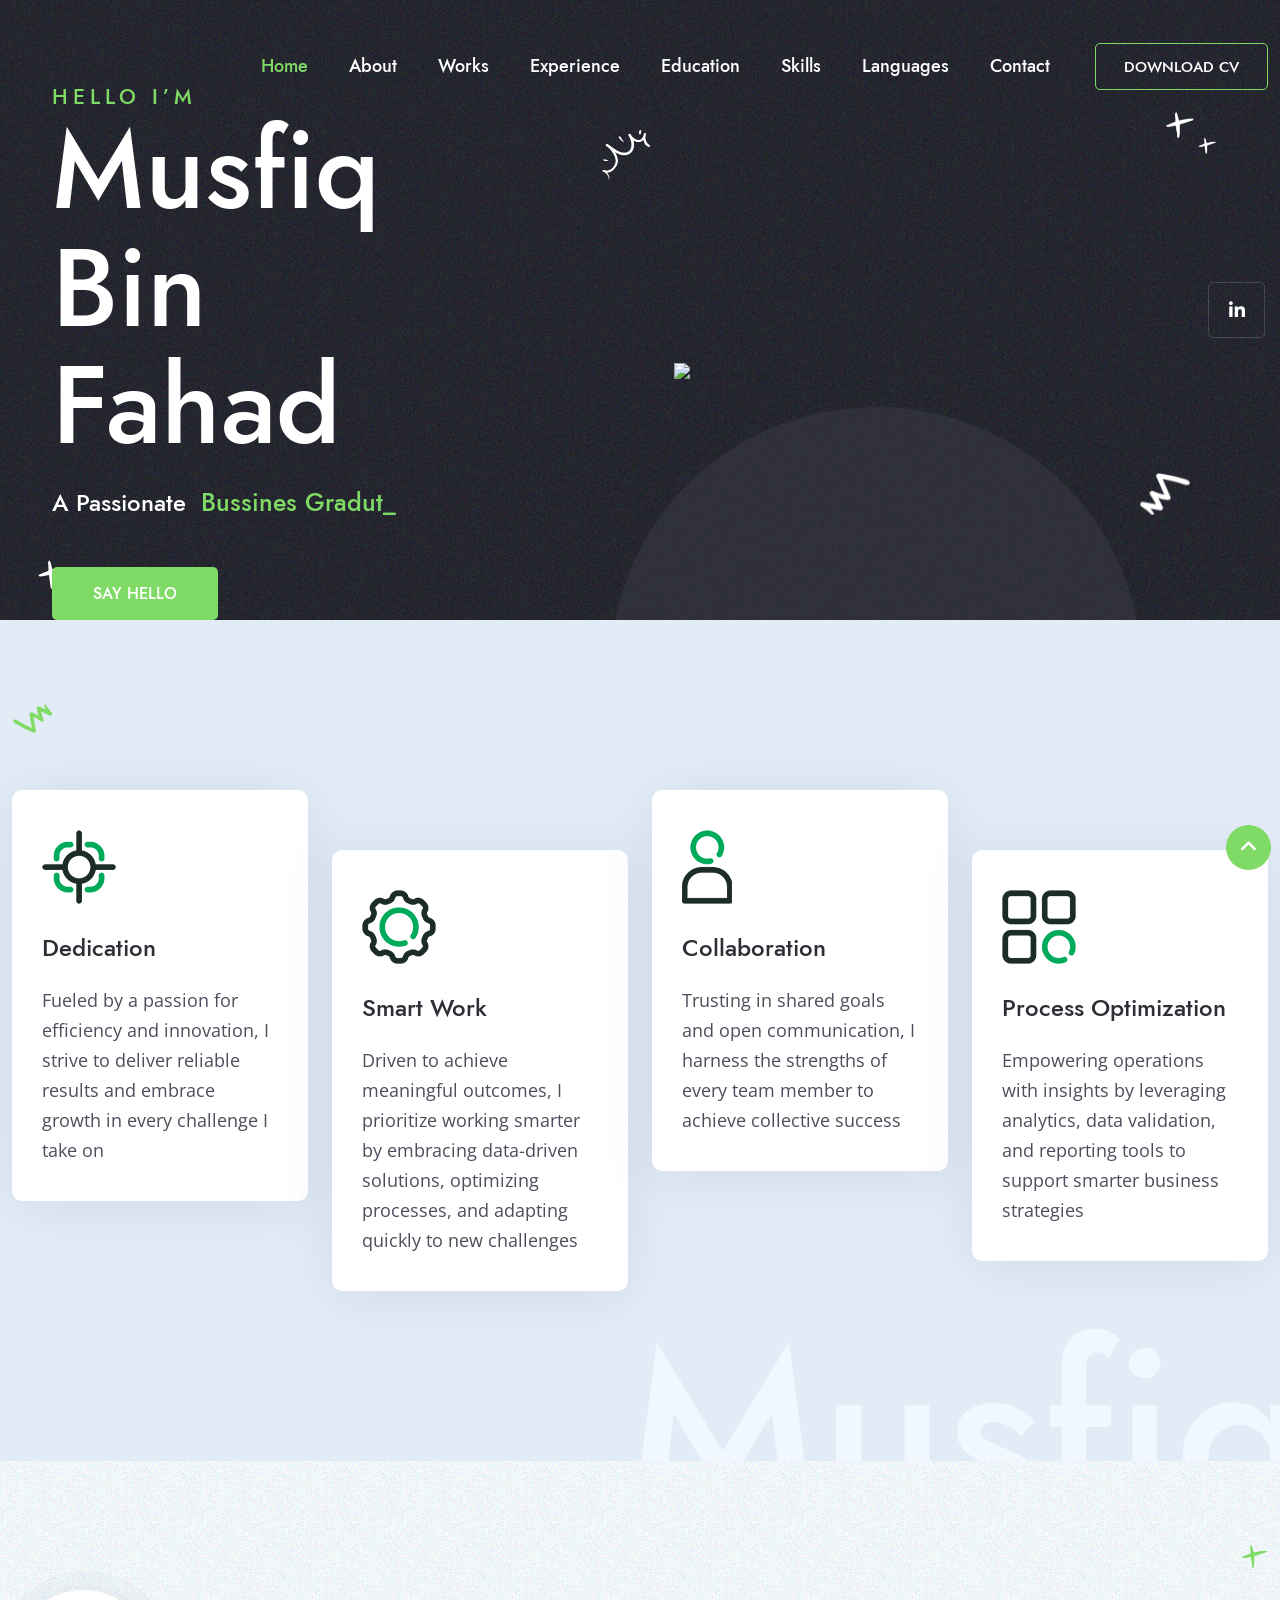
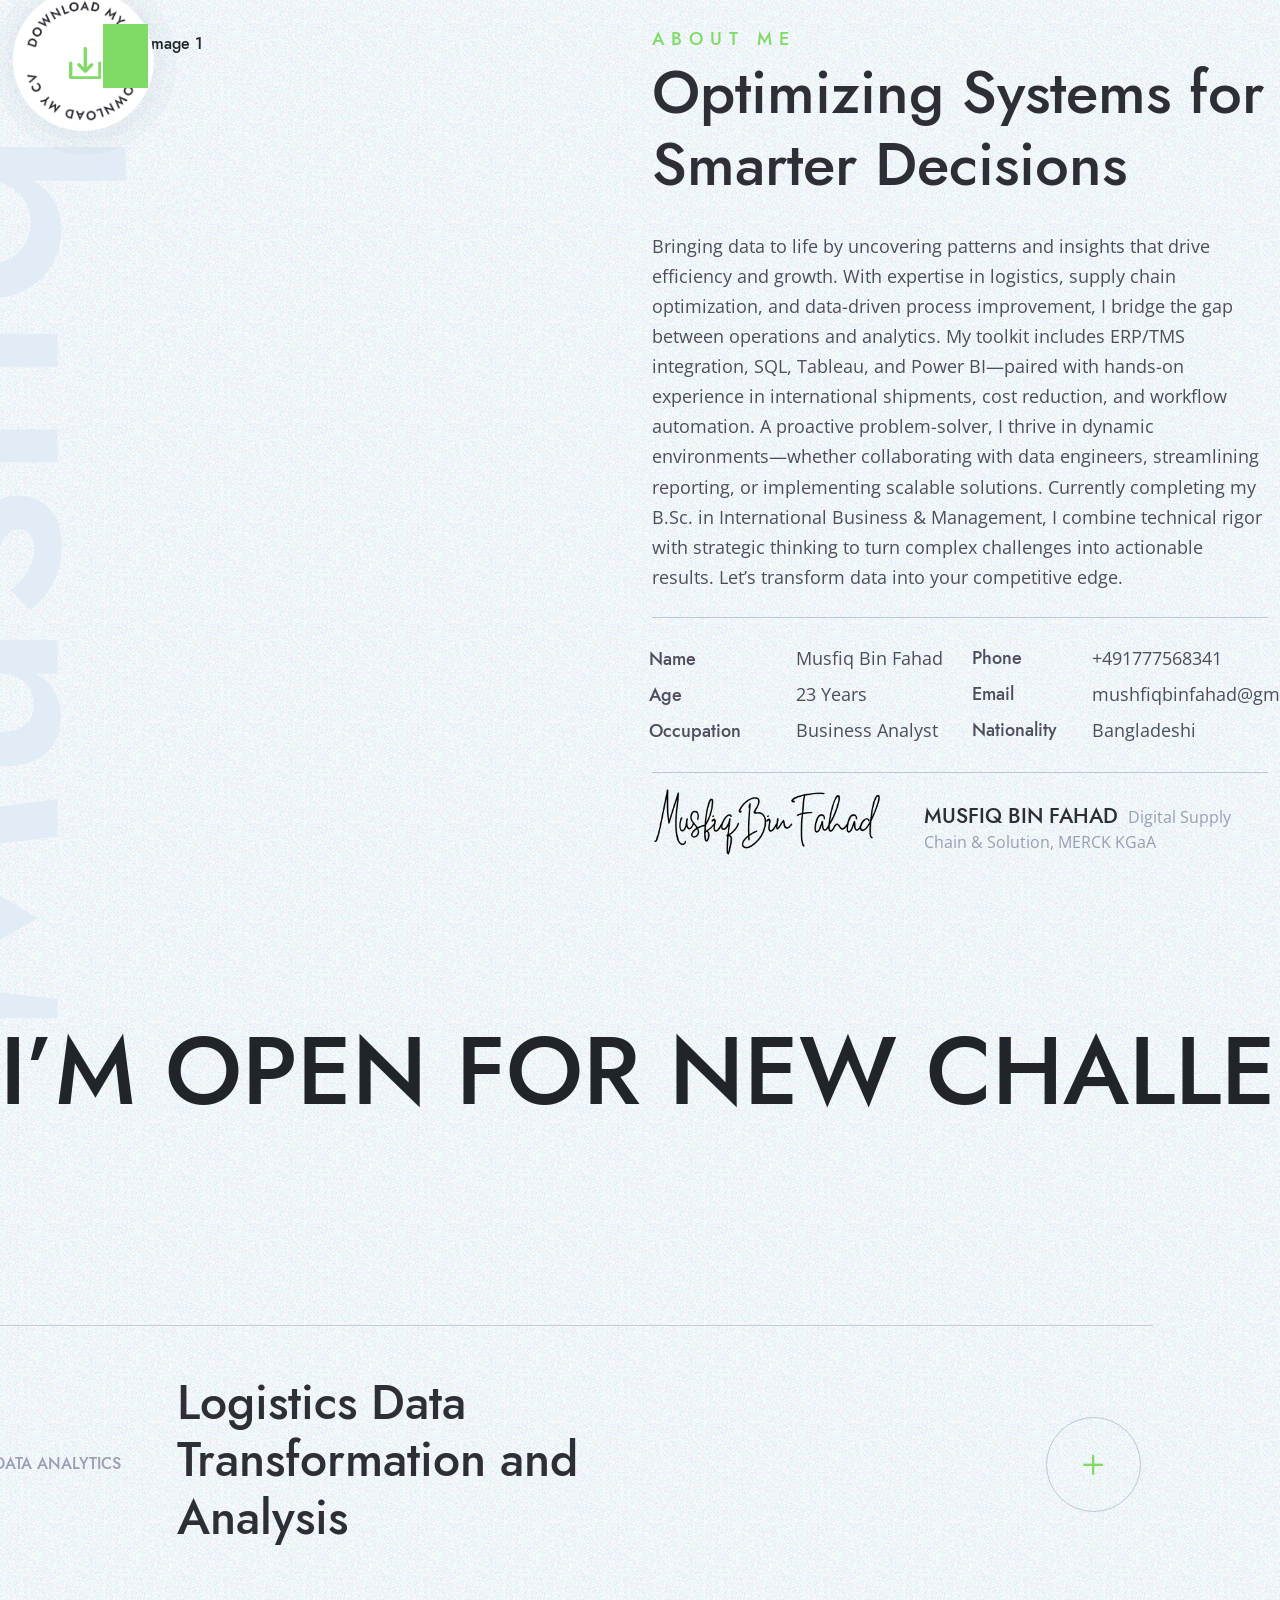
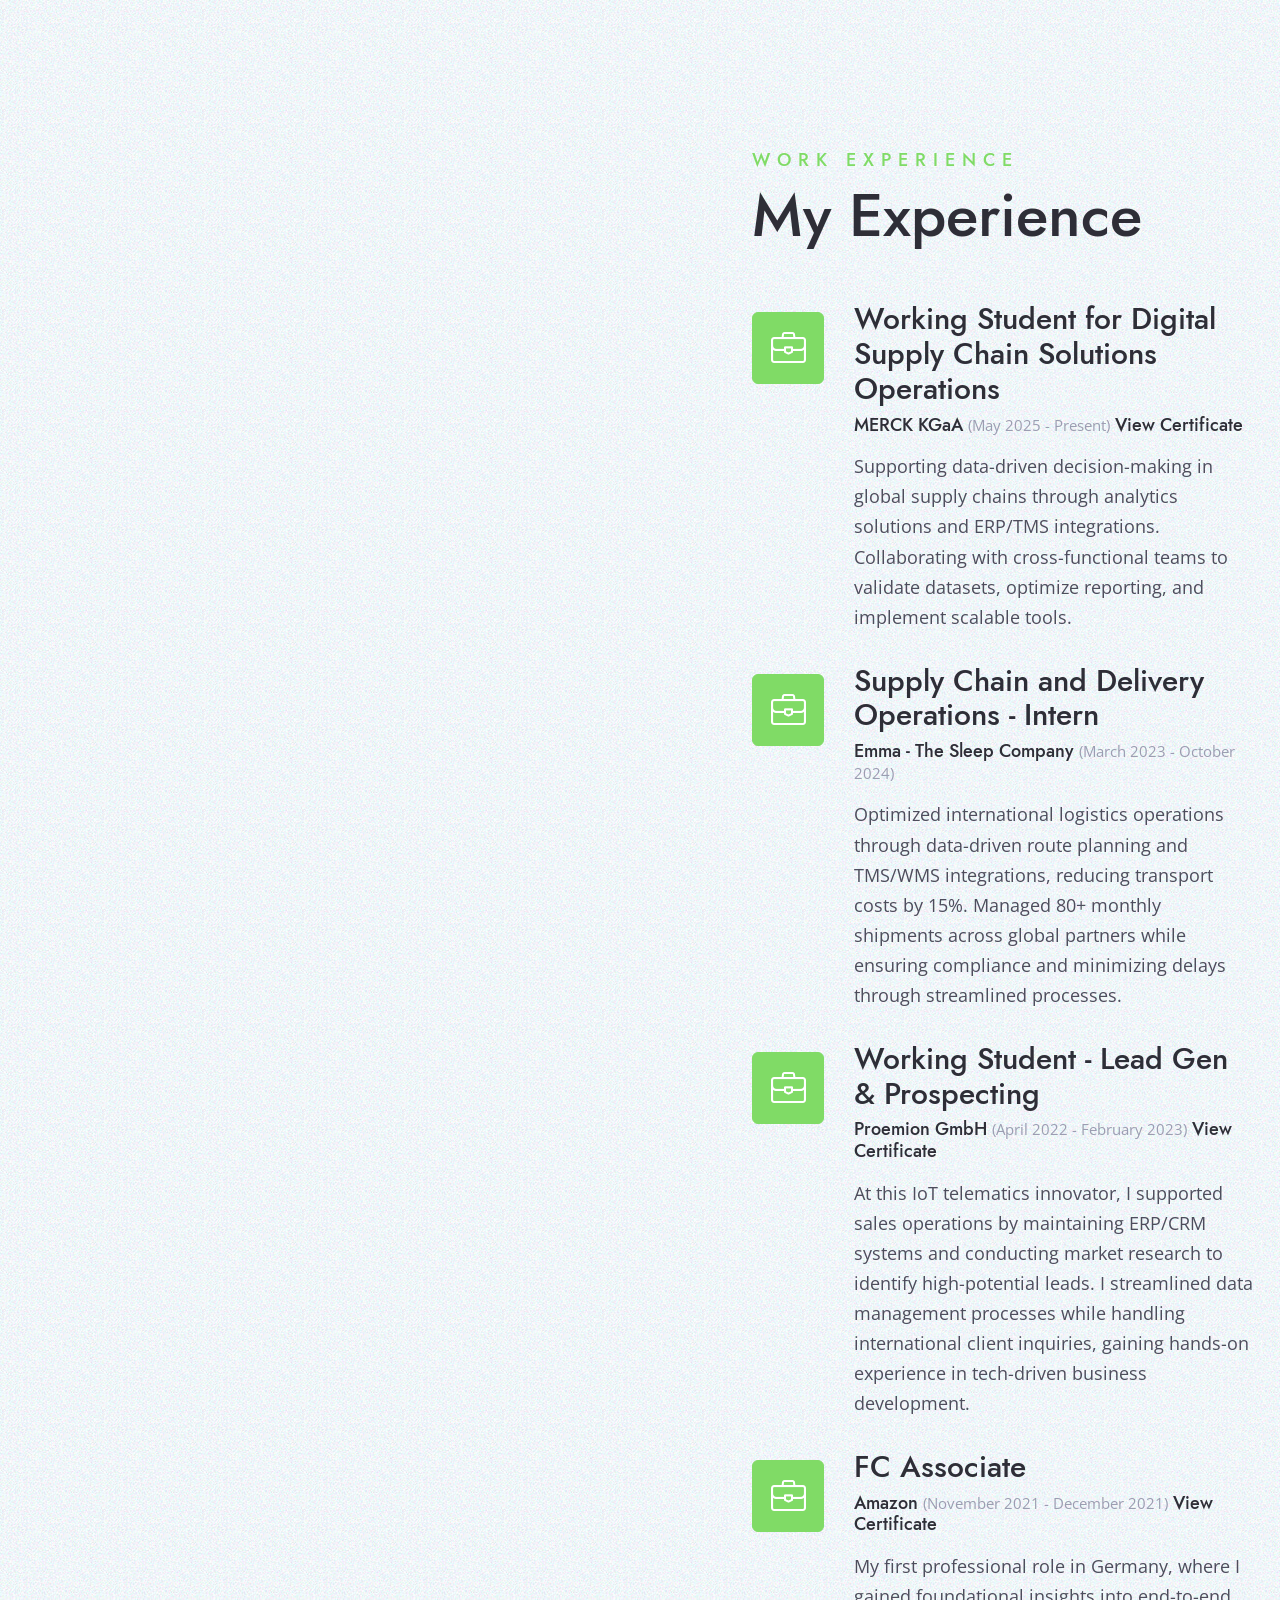
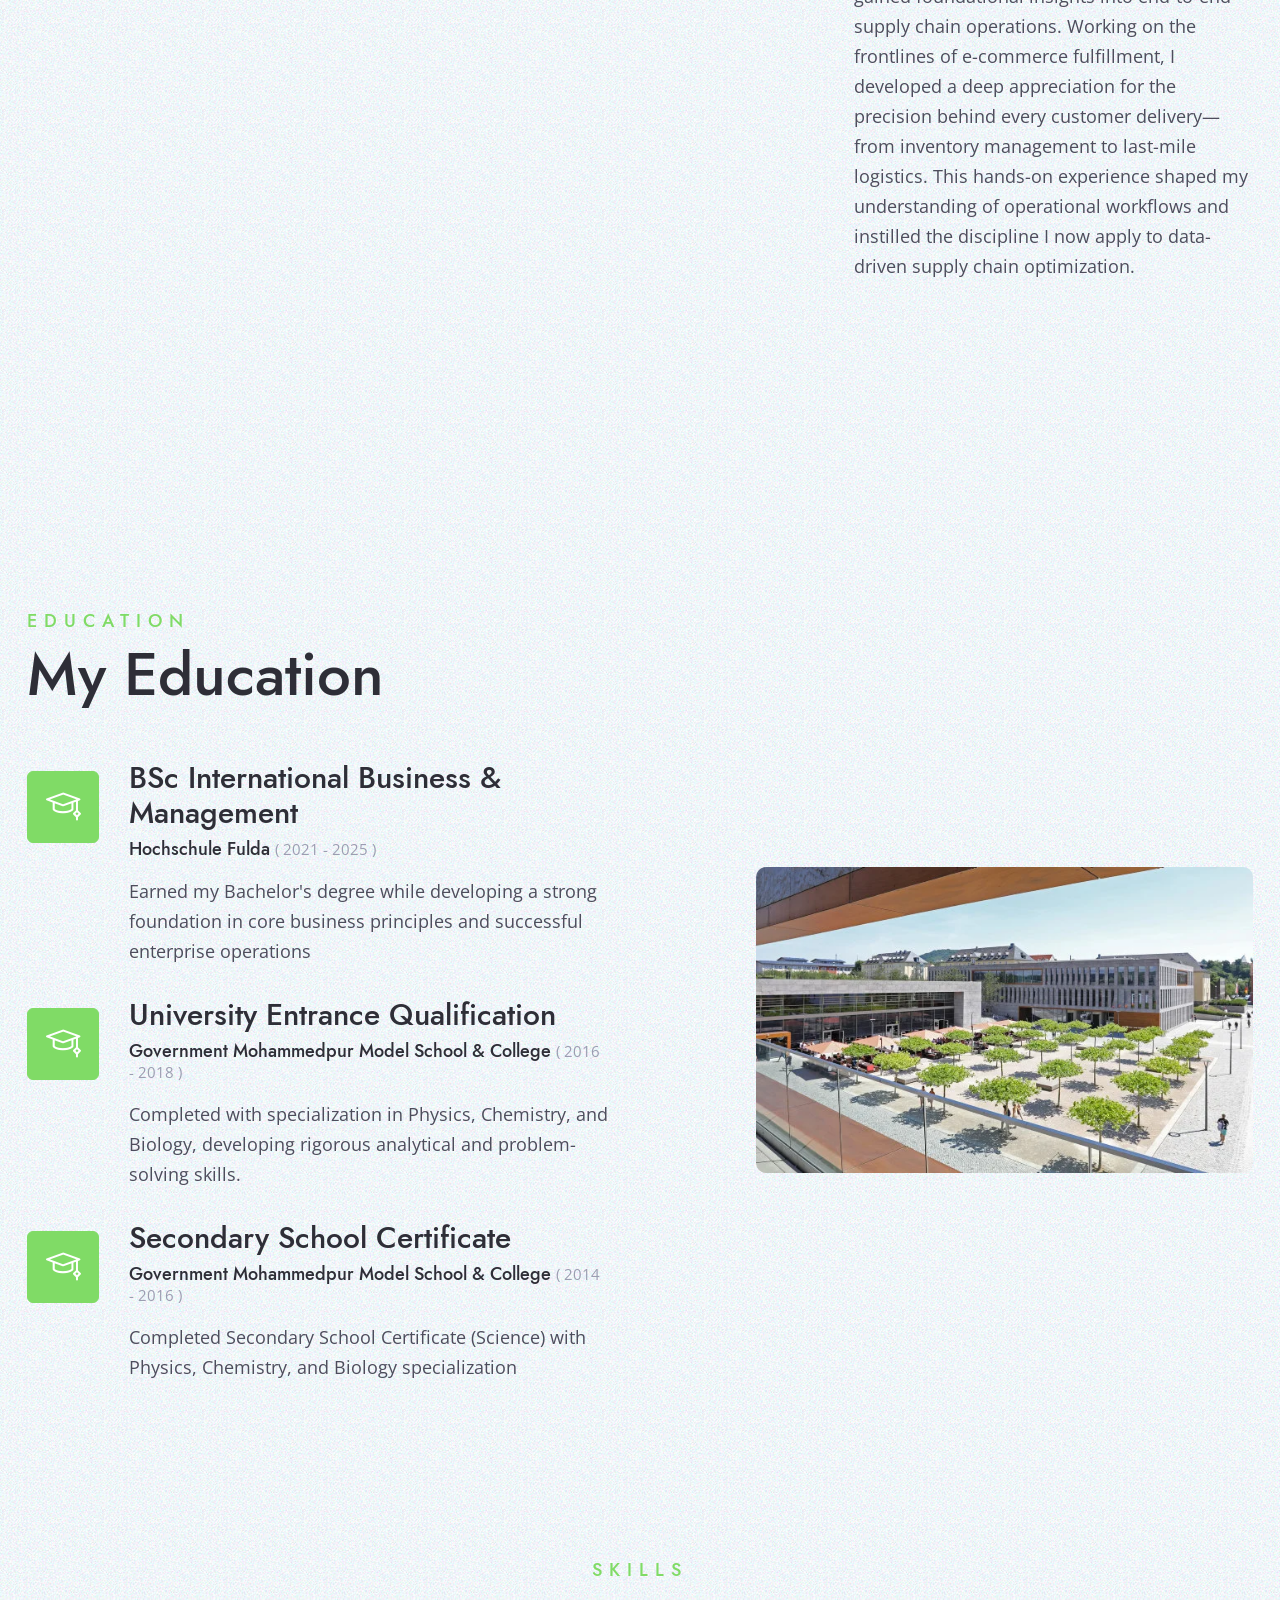
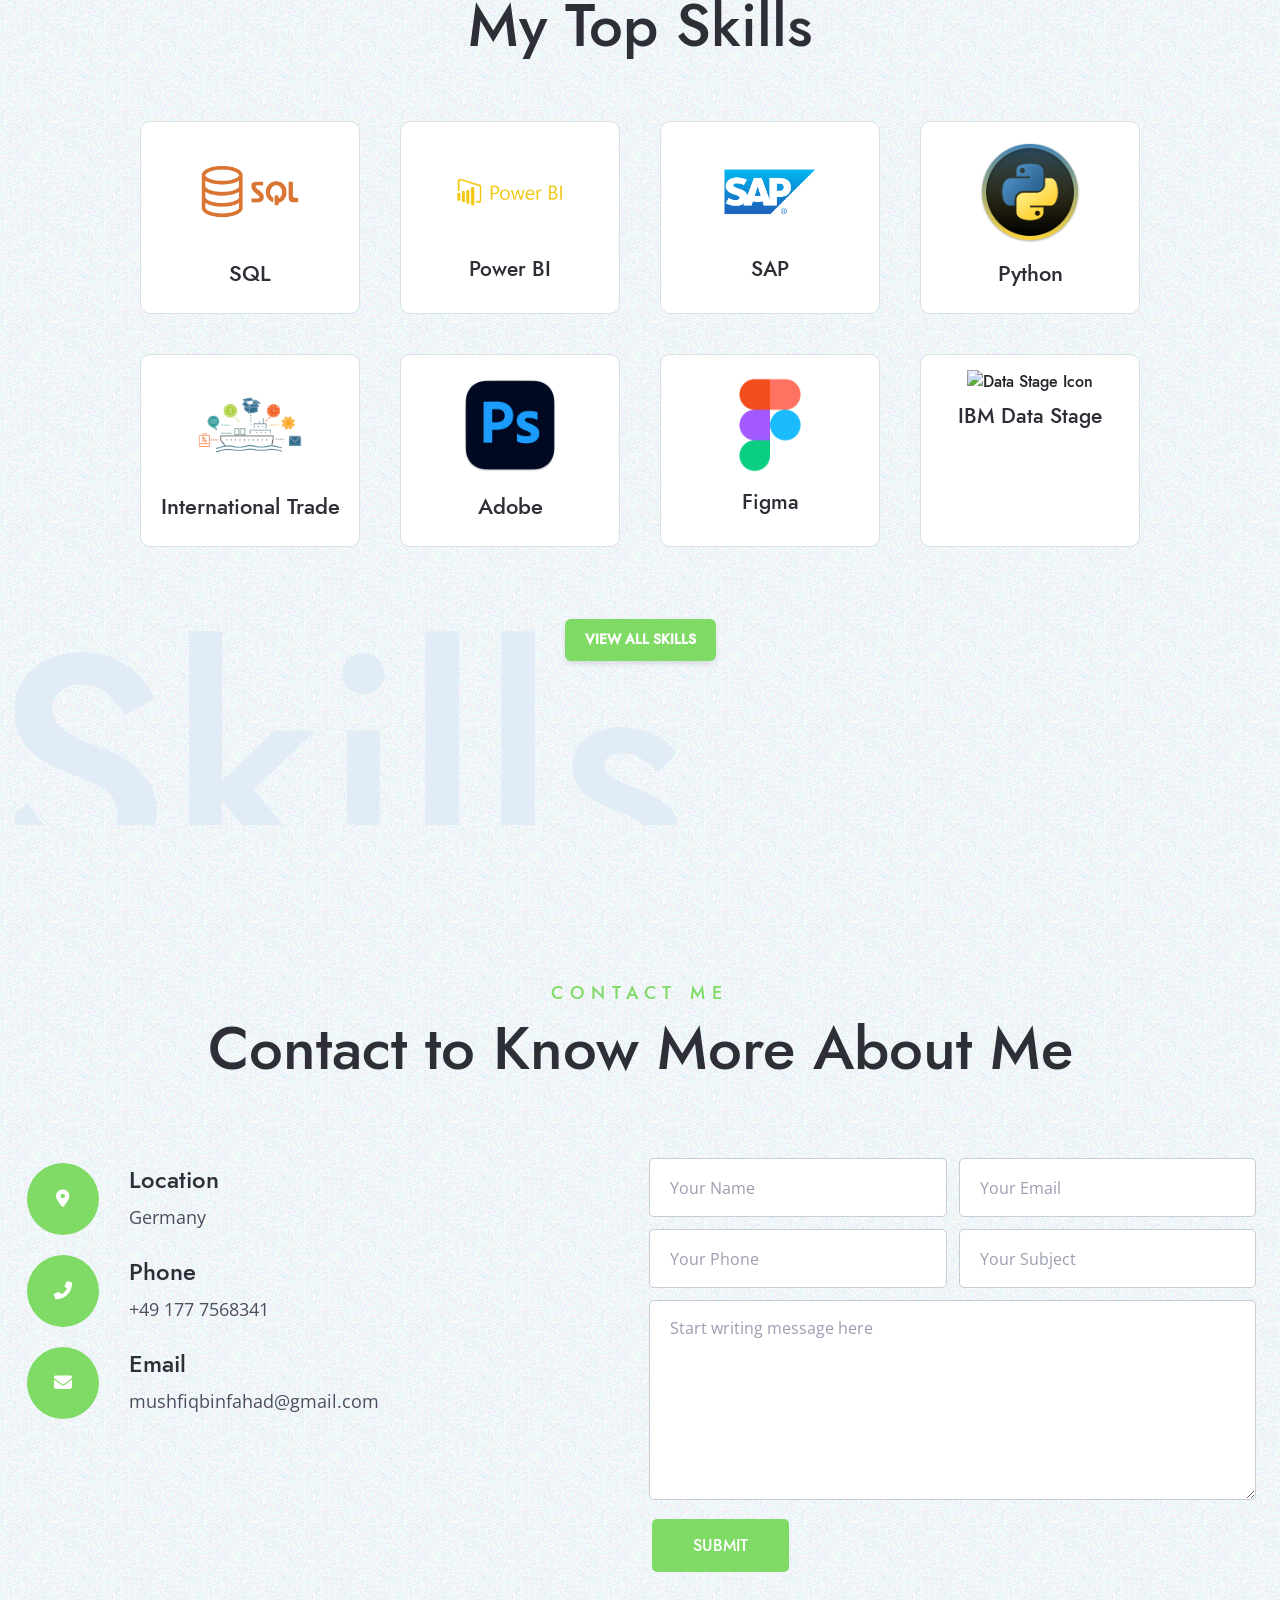
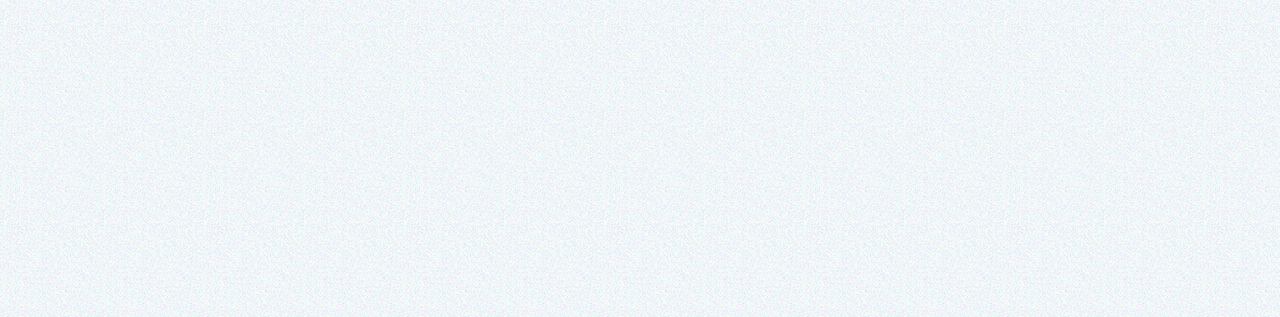
==== commit 86143ace: "Update index.html" ====
--- a/index.html
+++ b/index.html
@@ -760,25 +760,23 @@
                             <h5>Python</h5>
                         </div>
                        
-                      
-
                         <div class="skill-card">
                             <div class="icon">
-                                <img src="images/skills/icon-scrapy.png" alt="Scrapy Icon">
-                            </div>
-                            <h5>Scrapy</h5>
+                                <img src="images/Skills/trade.png" alt="Trade Icon">
+                            </div>
+                            <h5>International Trade</h5>
                         </div>
                         <div class="skill-card">
                             <div class="icon">
-                                <img src="images/skills/icon-power-query.png" alt="Power Query Icon">
-                            </div>
-                            <h5>Power Query</h5>
+                                <img src="images/Skills/photoshop.png" alt="Adobe Photoshop Icon">
+                            </div>
+                            <h5>Adobe</h5>
                         </div>
                         <div class="skill-card">
                             <div class="icon">
-                                <img src="images/skills/icon-data-warehouse.png" alt="Data Warehouse Icon">
-                            </div>
-                            <h6>Data Warehousing</h6>
+                                <img src="images/Skills/figma.png" alt="Figma Icon">
+                            </div>
+                            <h6>Figma</h6>
                         </div>
                         <div class="skill-card">
                             <div class="icon">
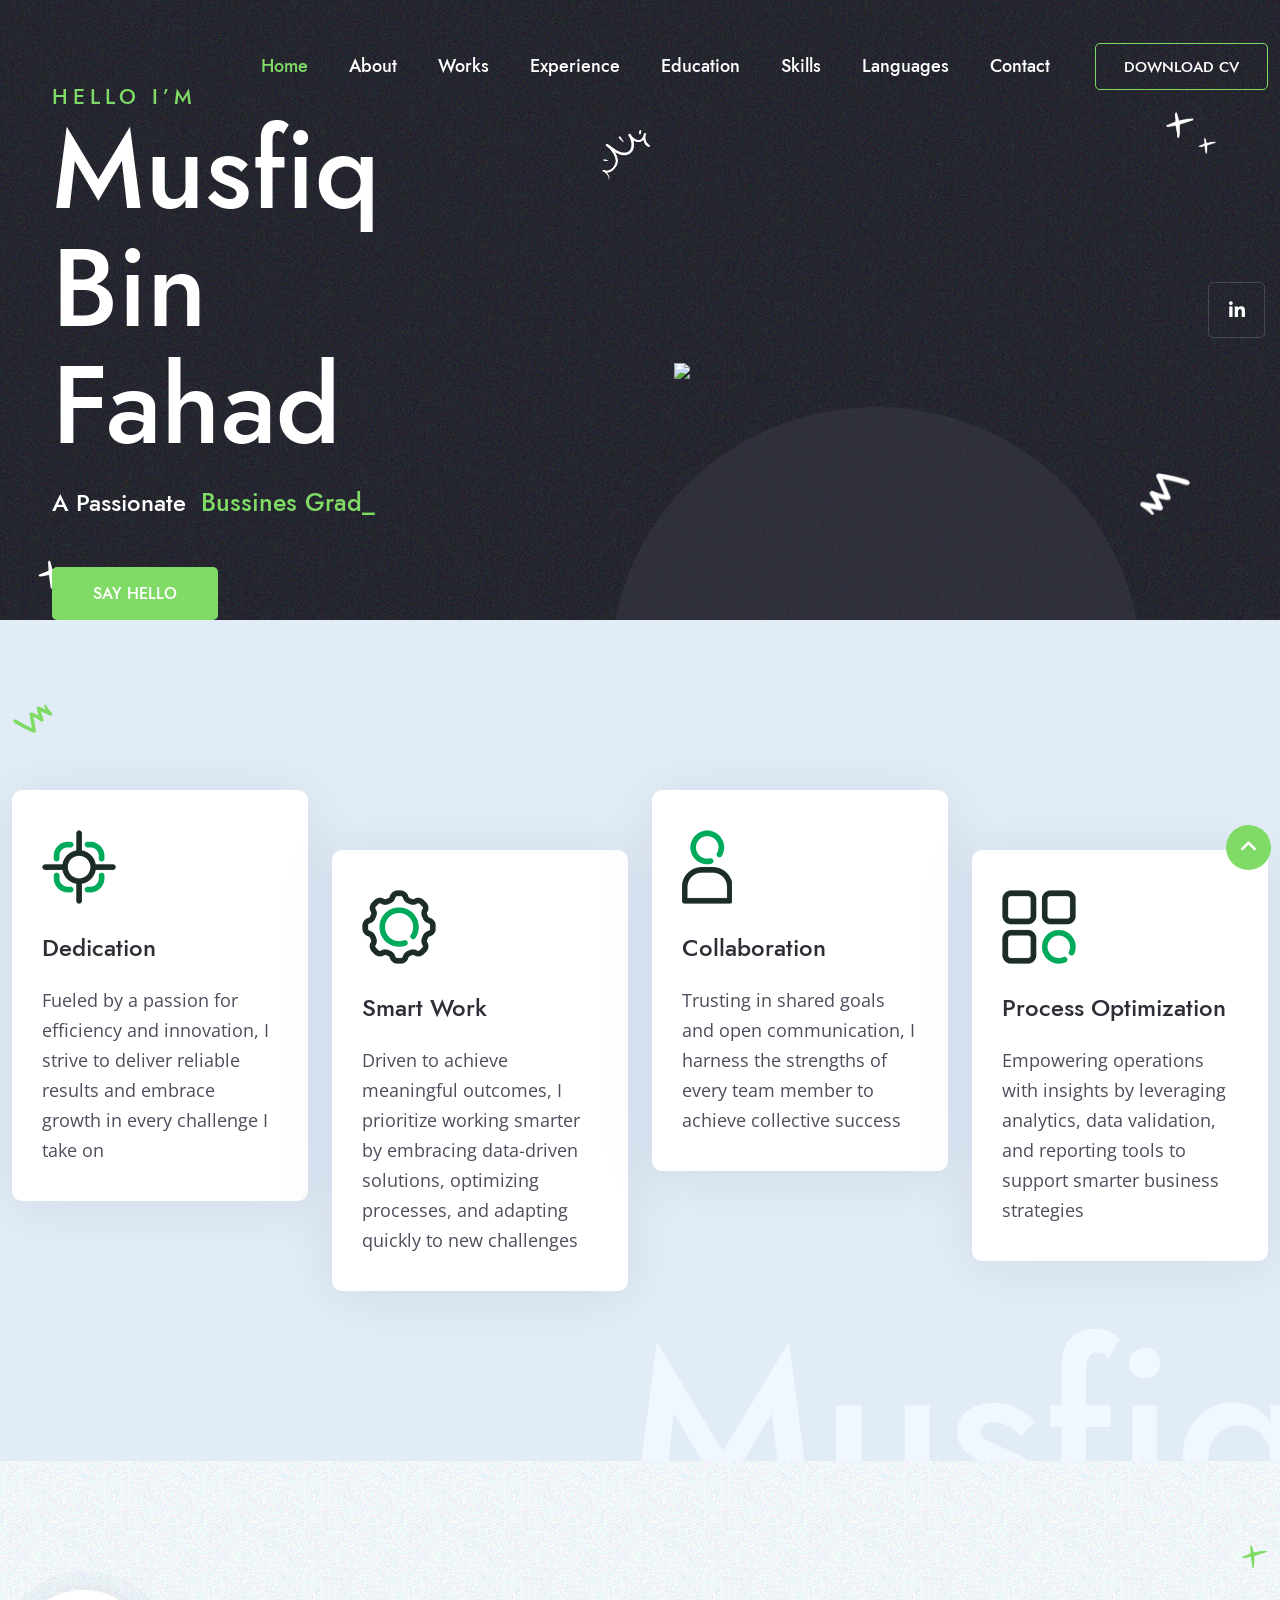
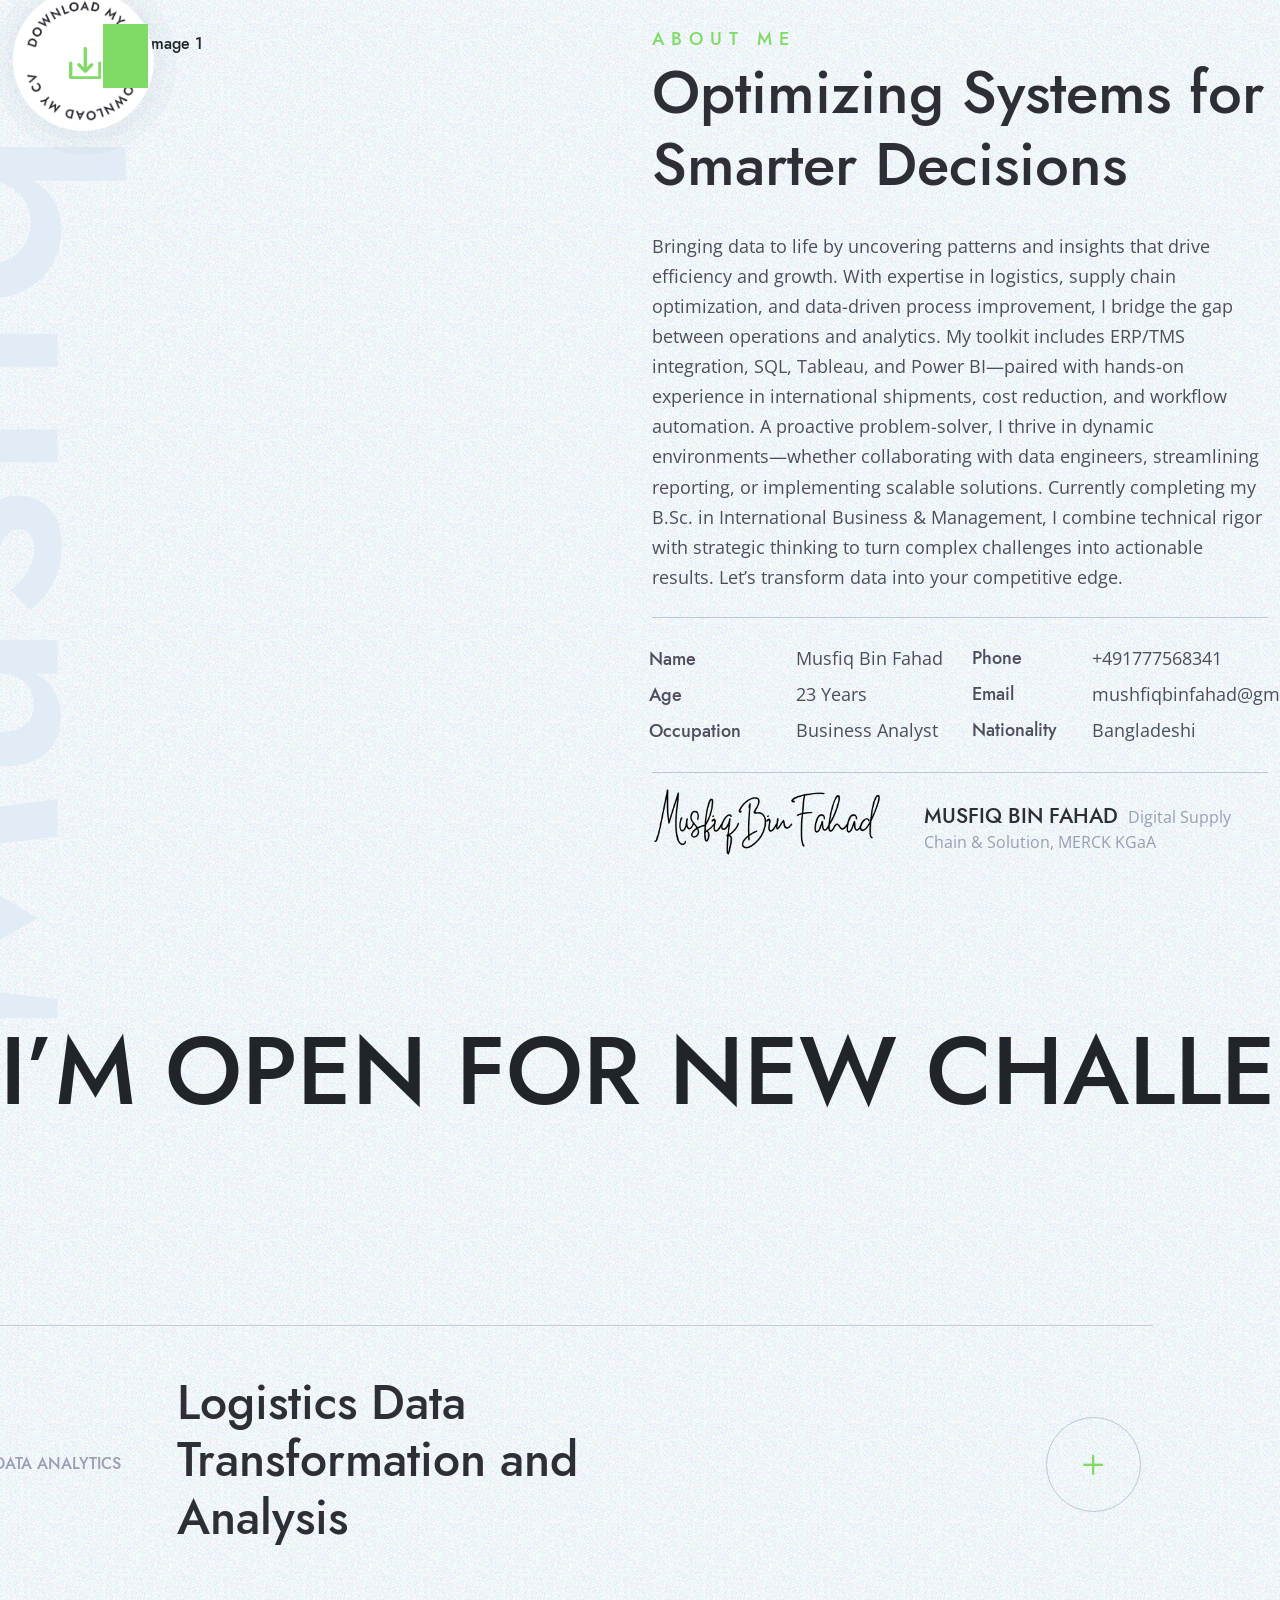
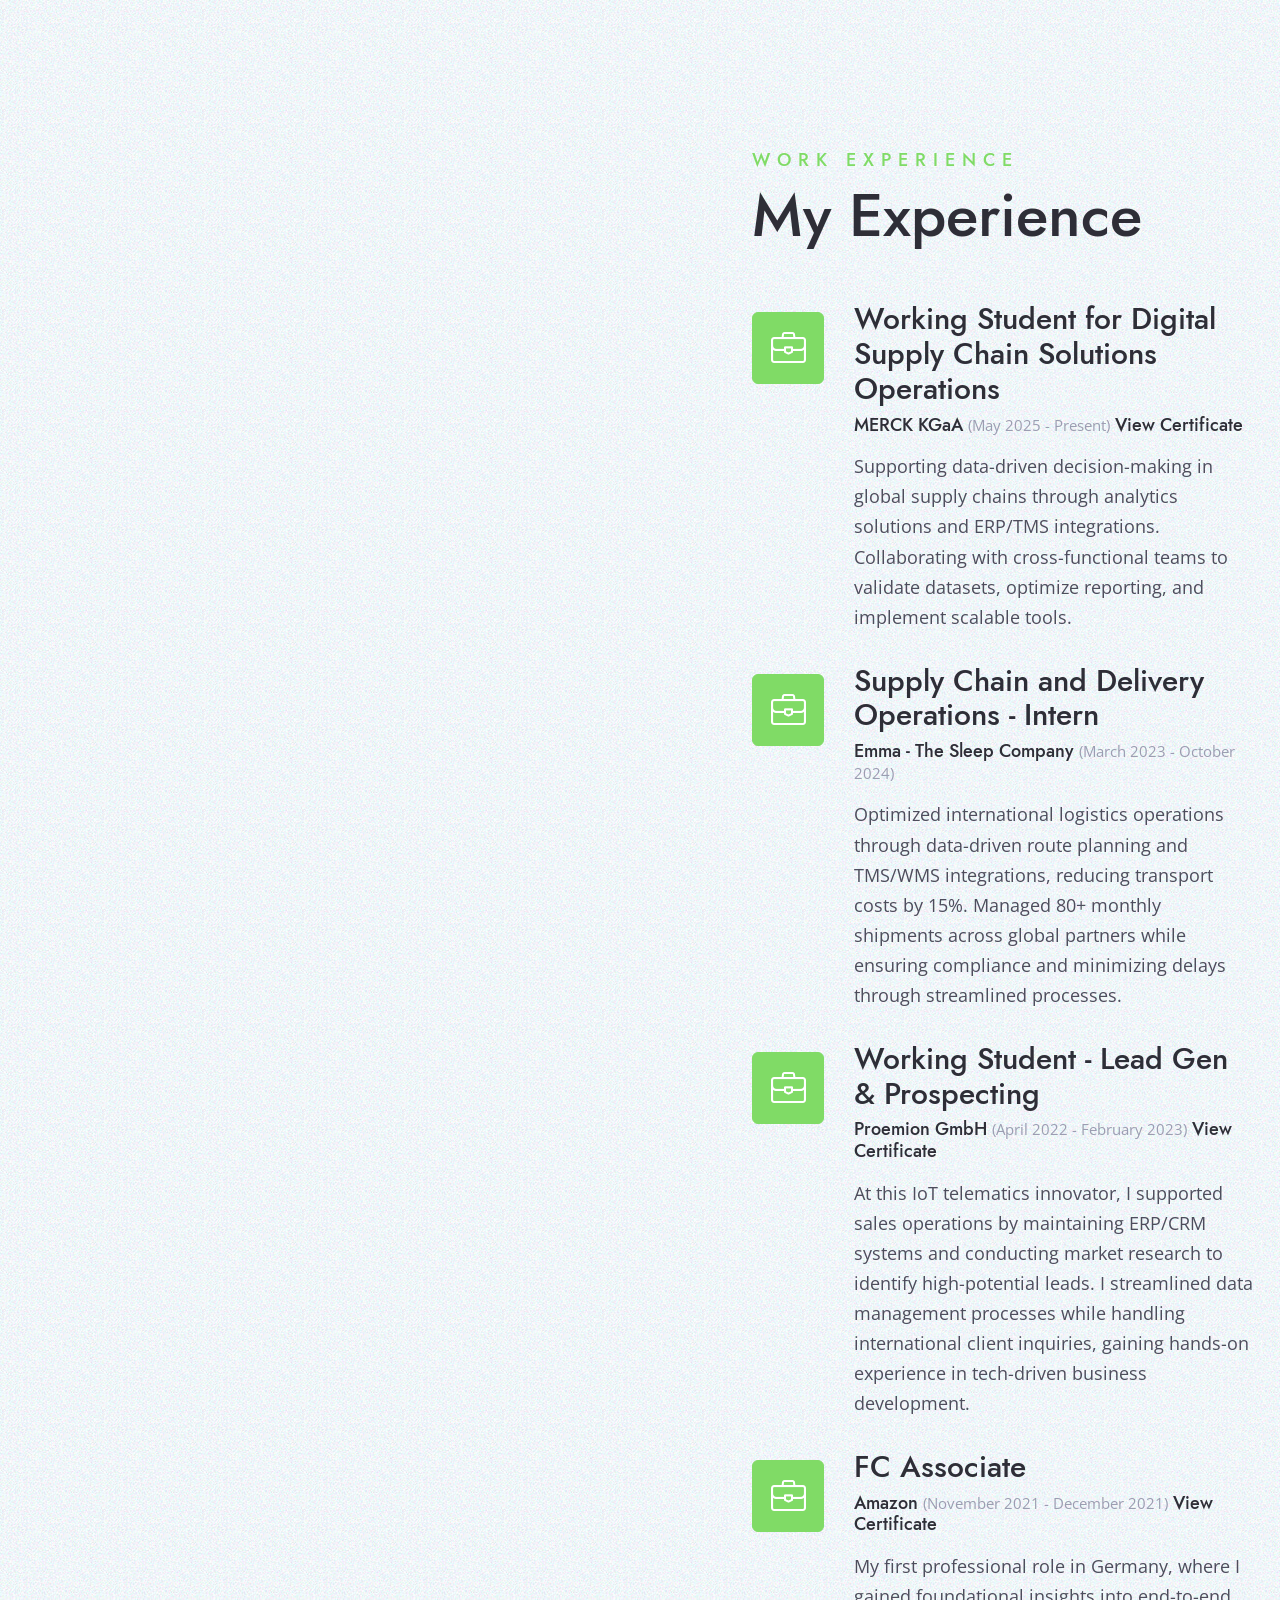
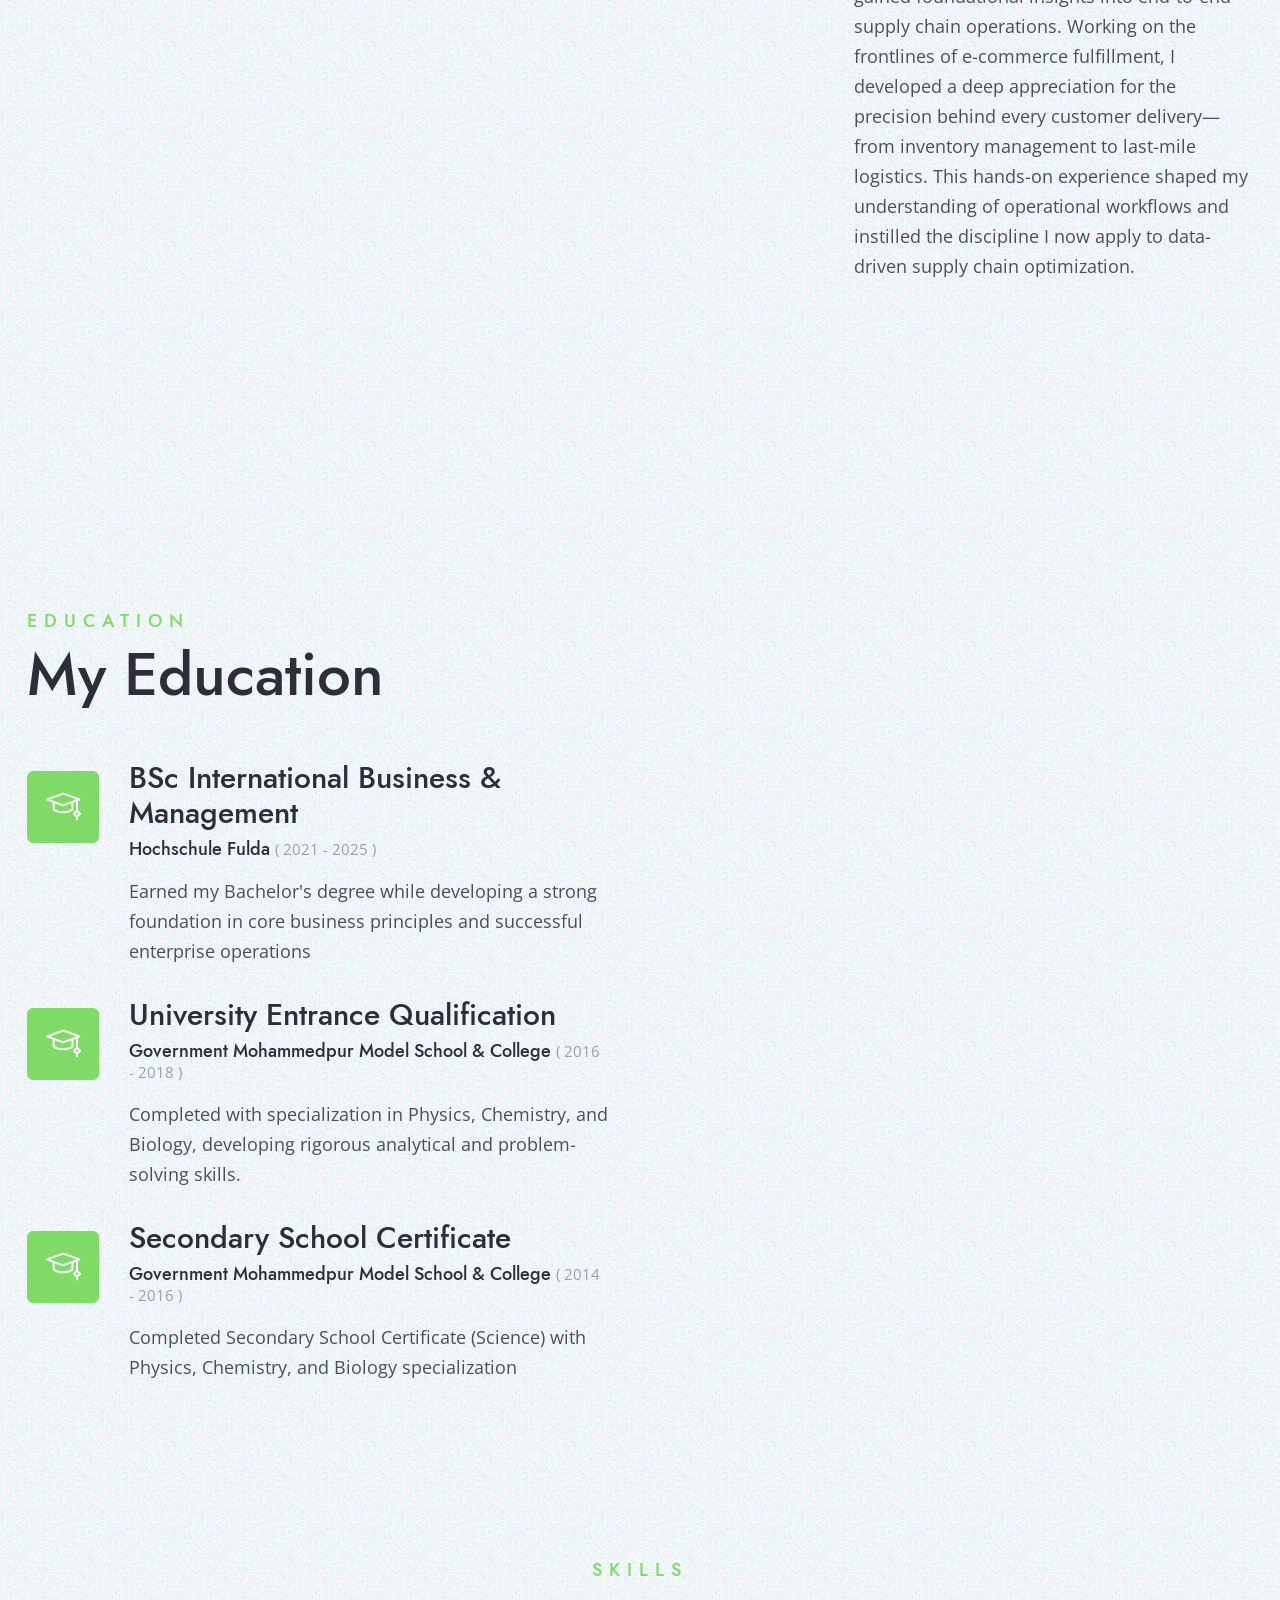
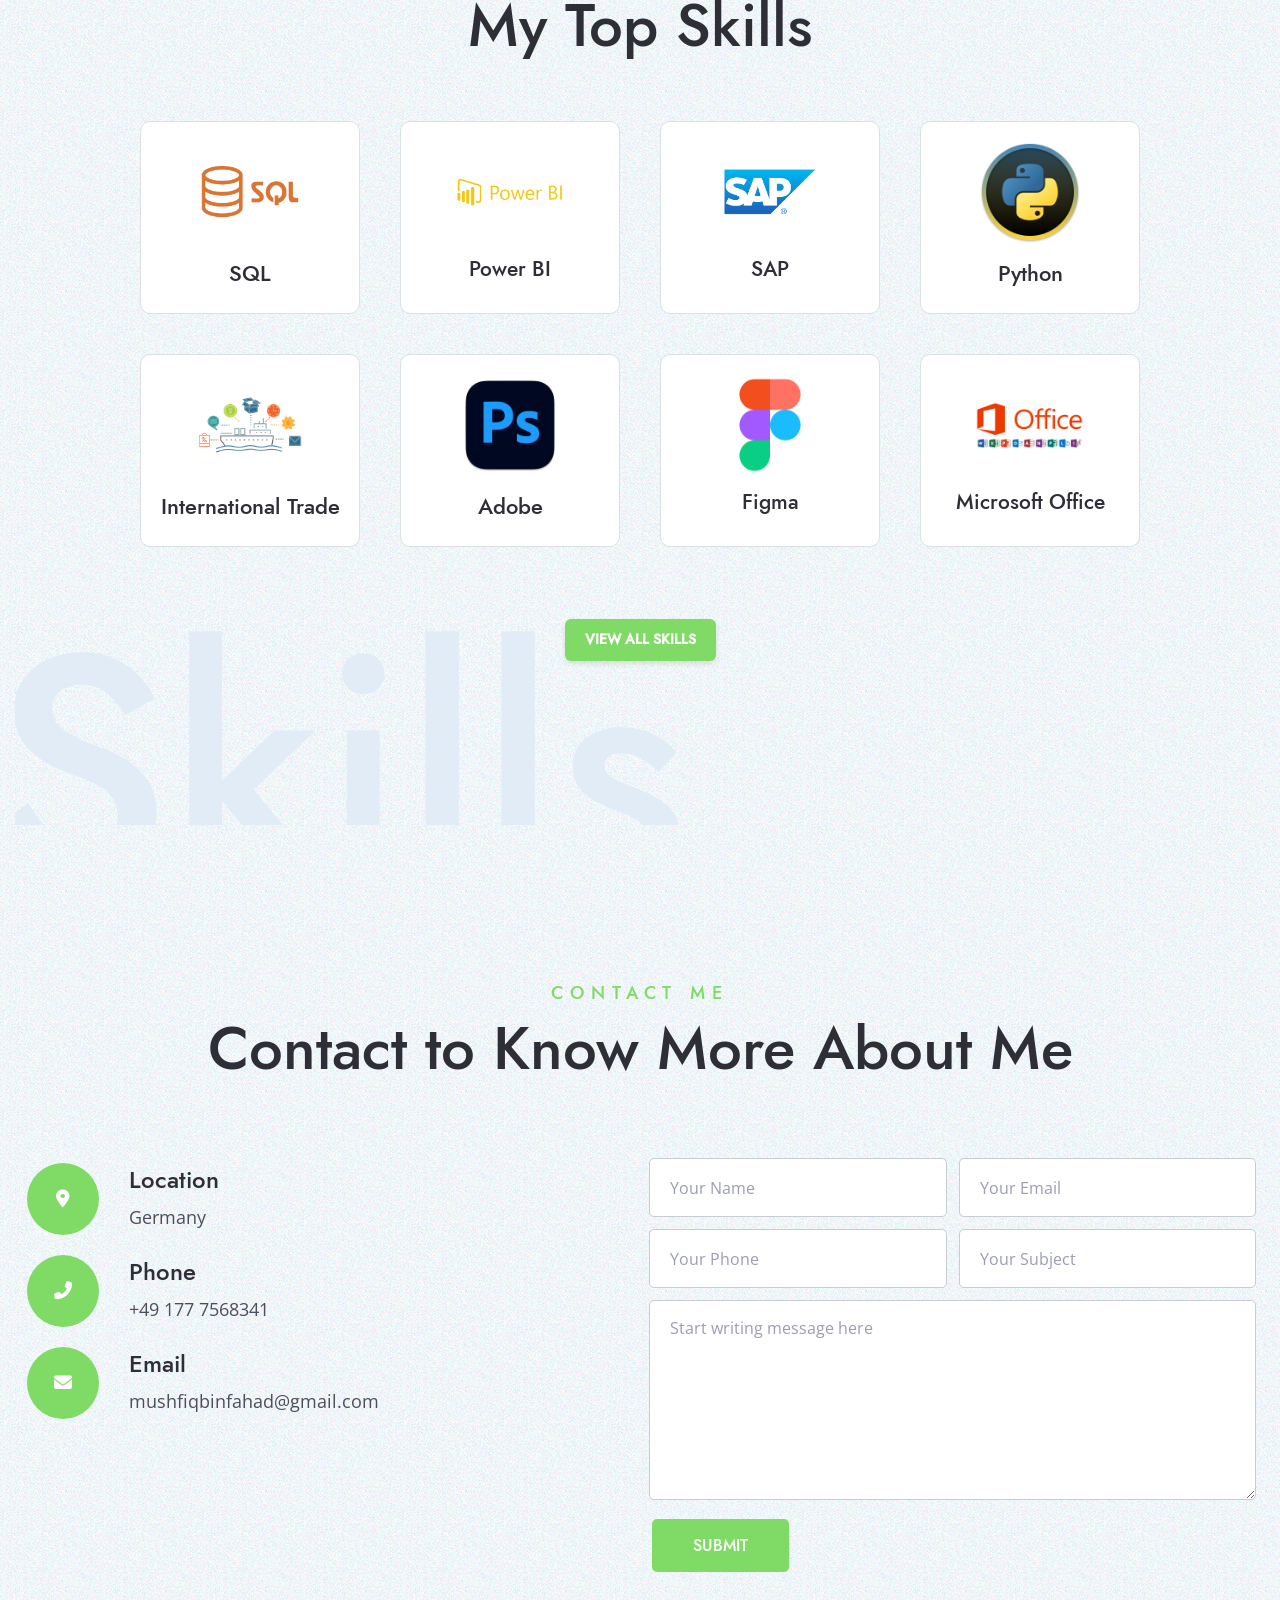
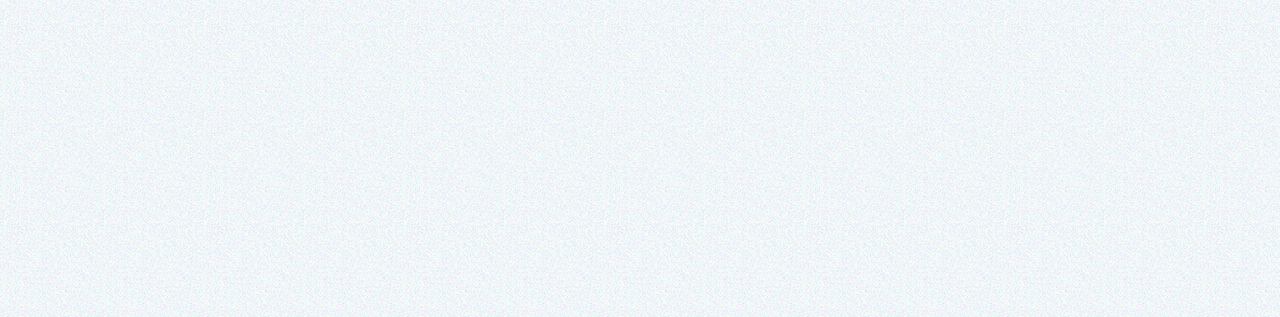
==== commit 0e76eeb6: "Update index.html" ====
--- a/index.html
+++ b/index.html
@@ -780,9 +780,9 @@
                         </div>
                         <div class="skill-card">
                             <div class="icon">
-                                <img src="images/skills/icon-datastage.png" alt="Data Stage Icon">
-                            </div>
-                            <h6>IBM Data Stage</h6>
+                                <img src="images/Skills/ms.png" alt="Microsoft Office Icon">
+                            </div>
+                            <h6>Microsoft Office</h6>
                         </div>
                         
                     </div>
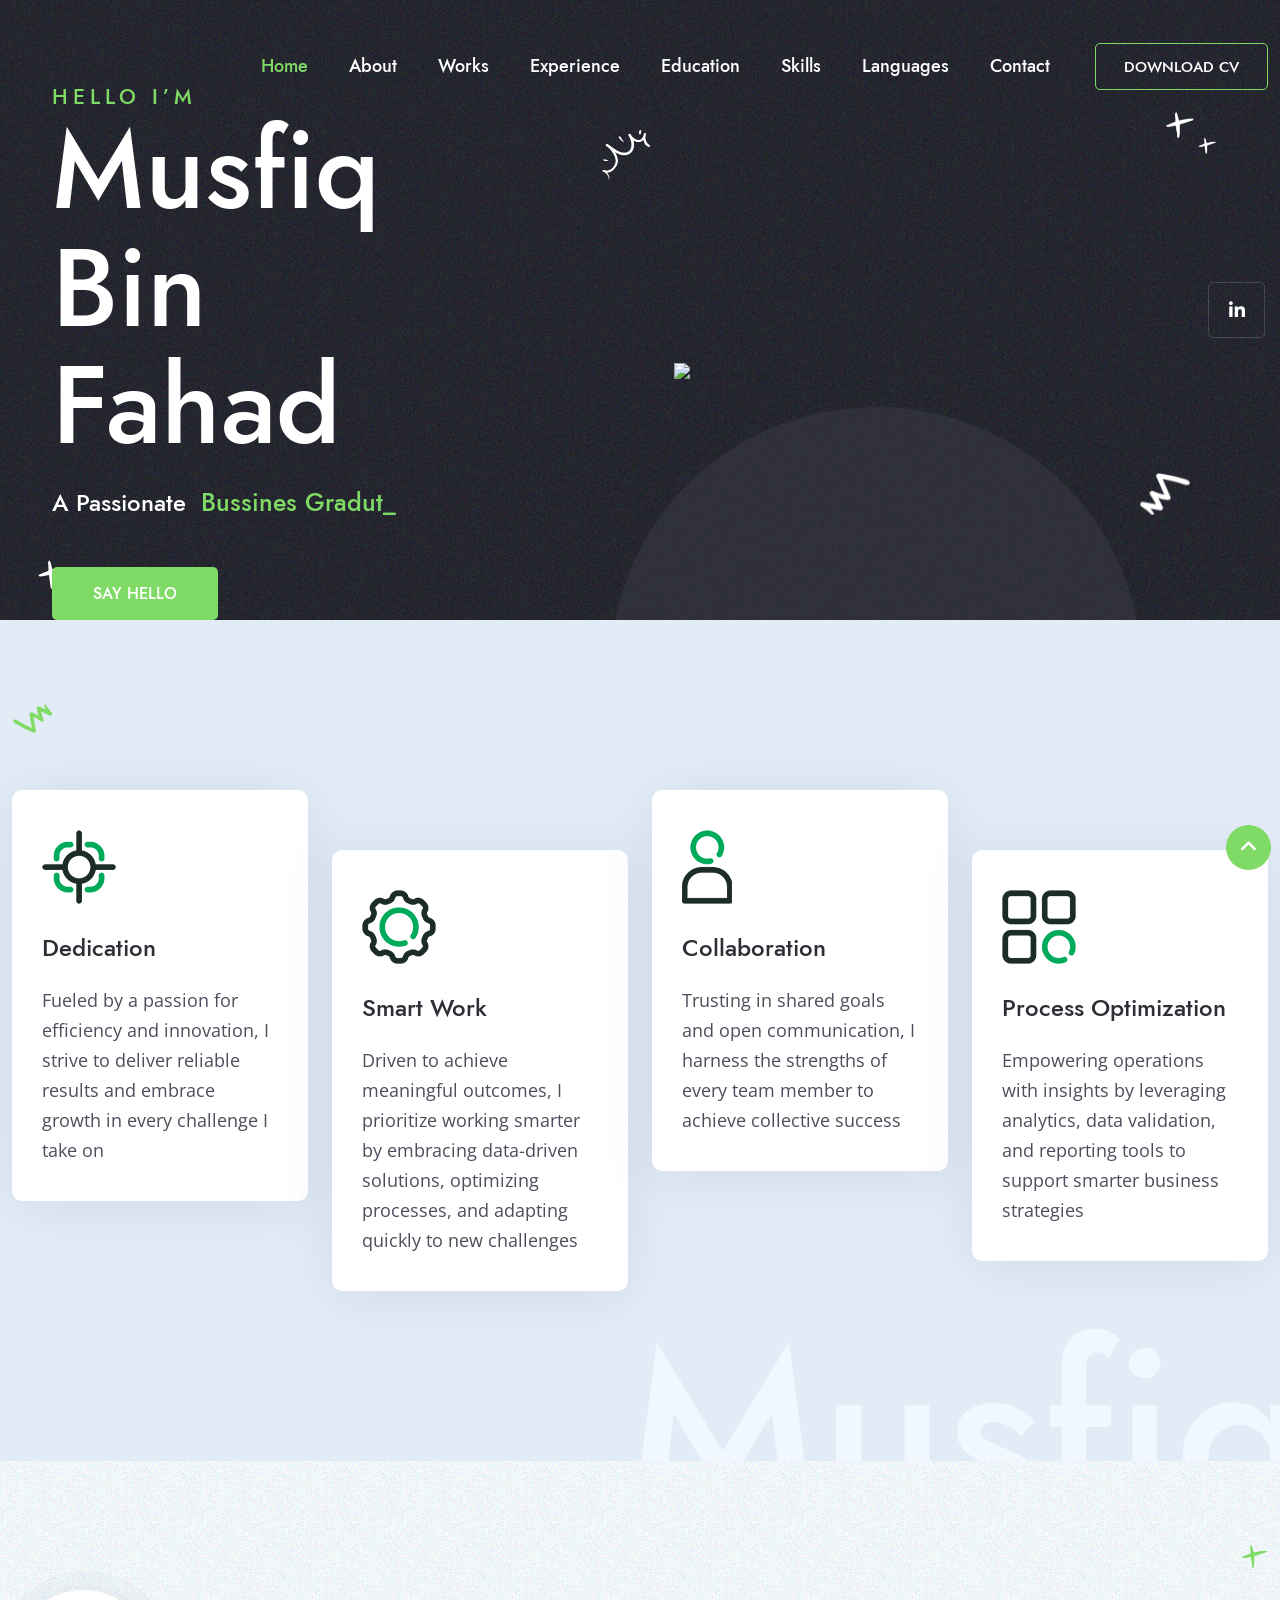
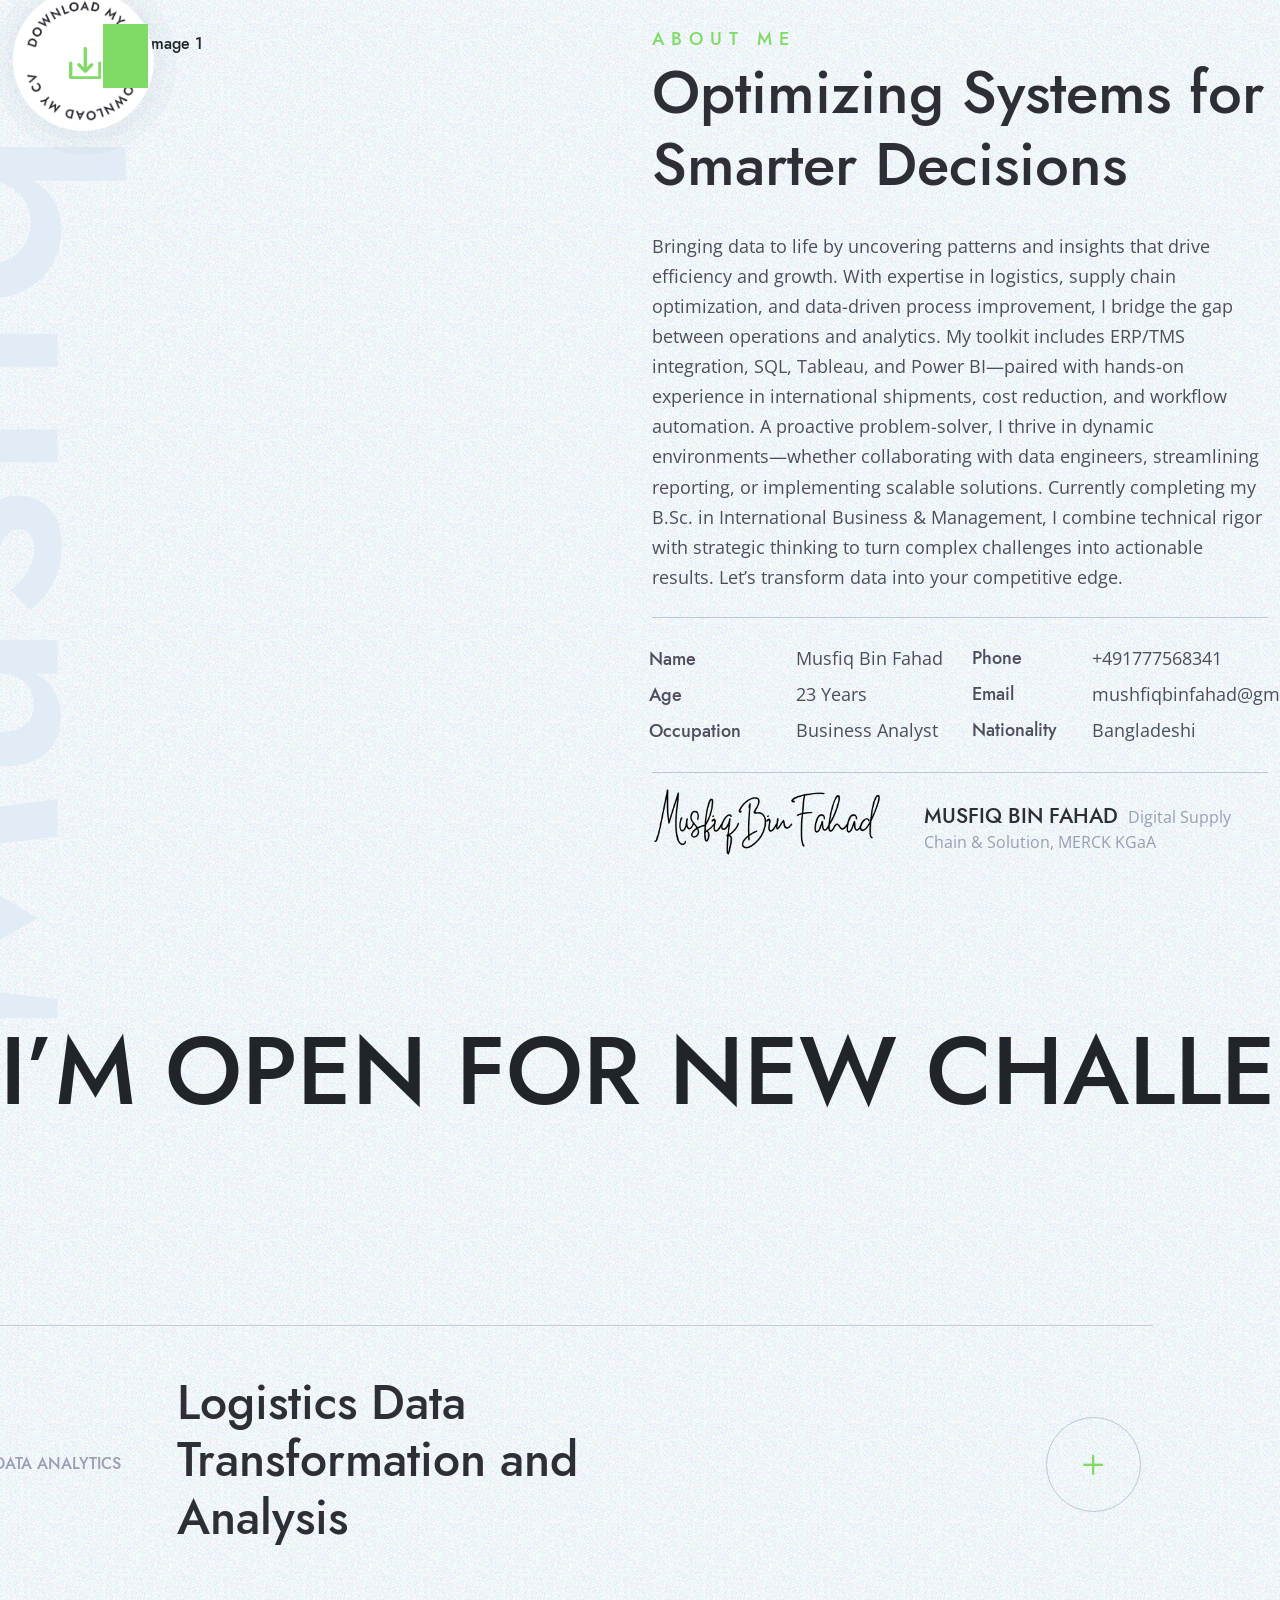
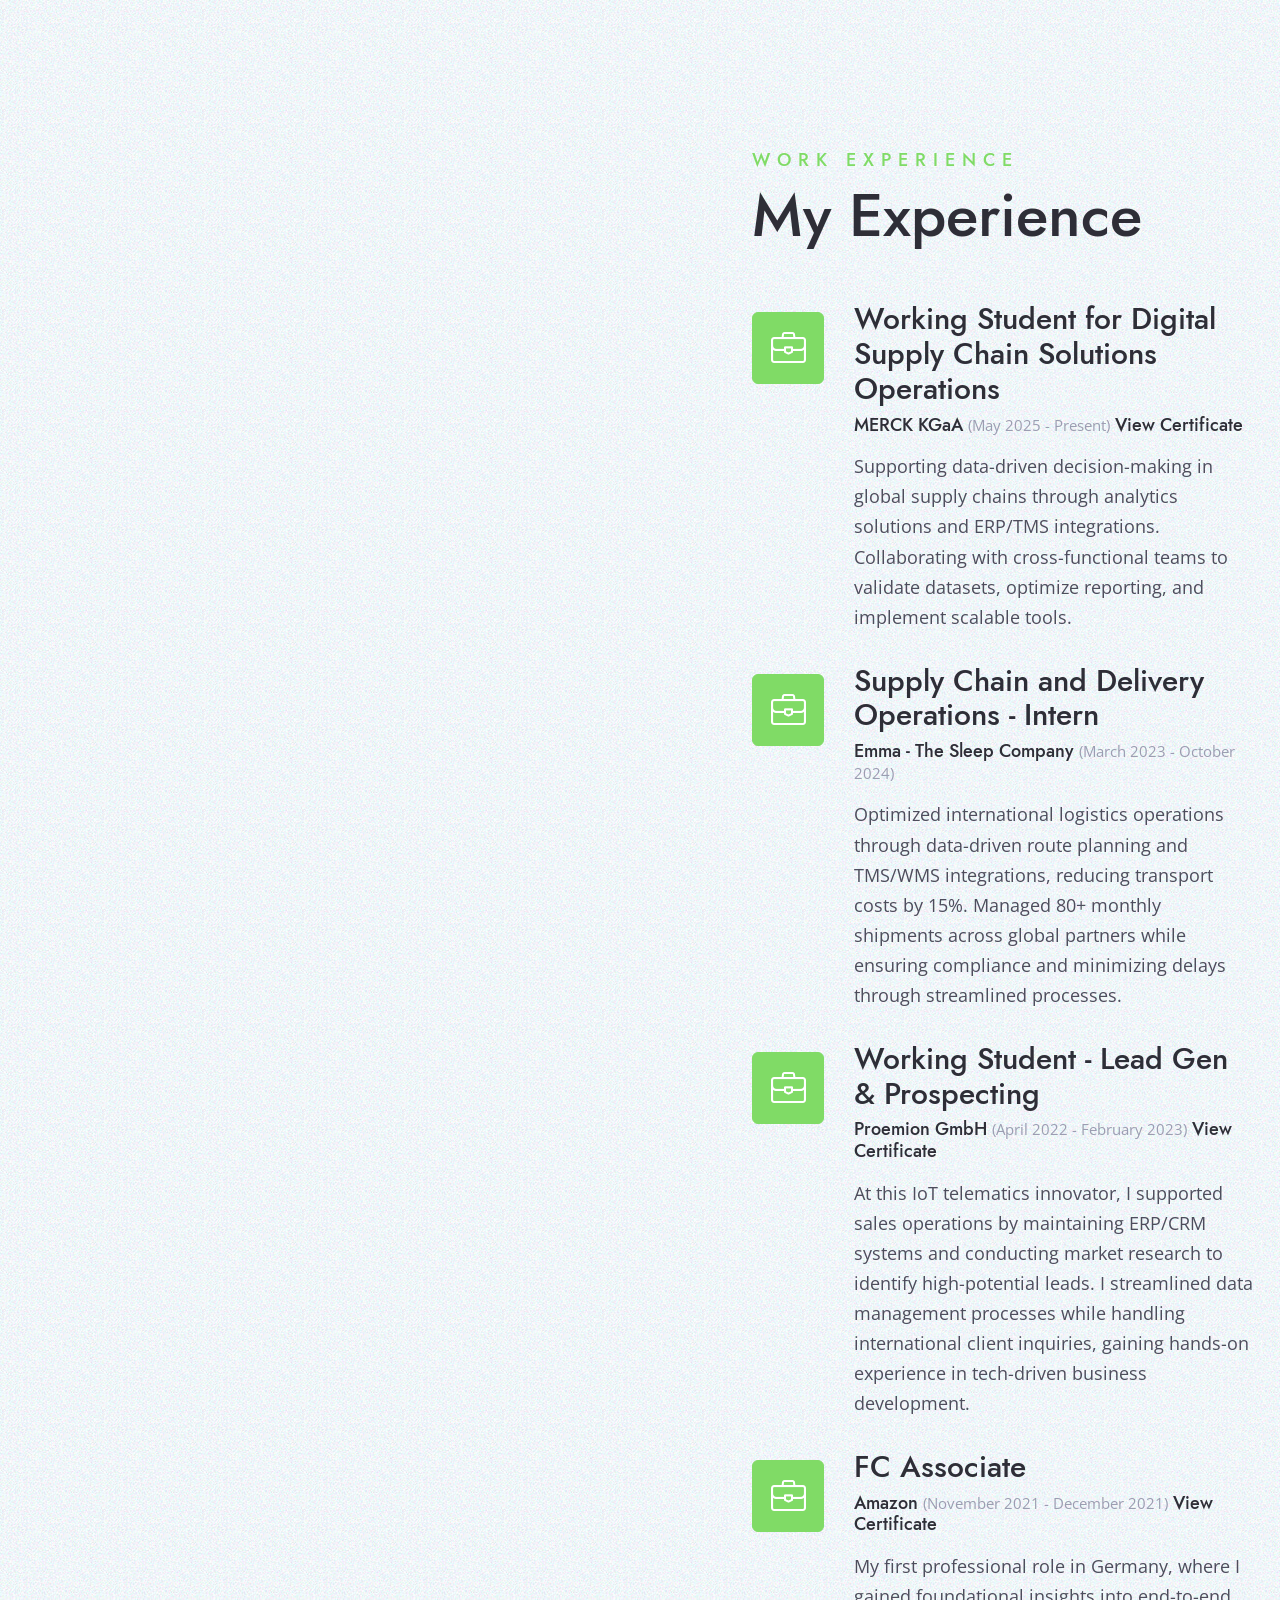
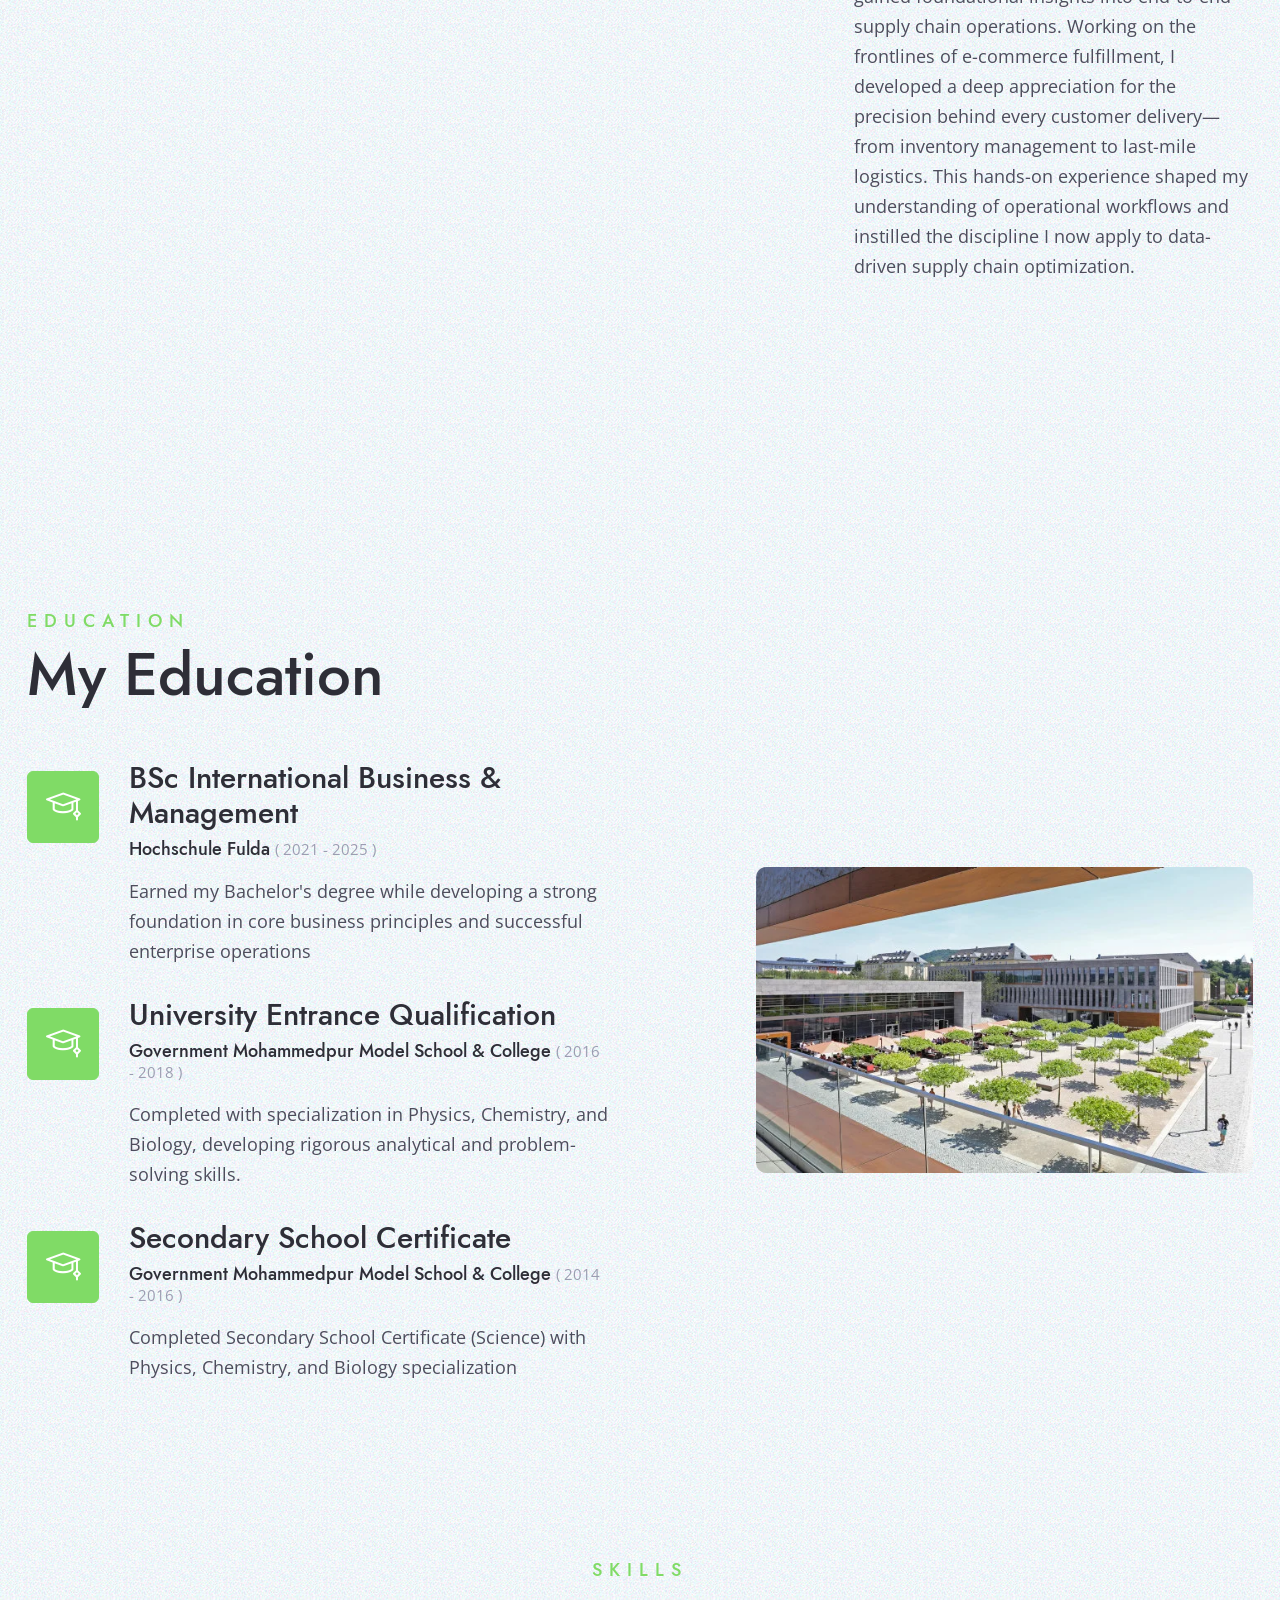
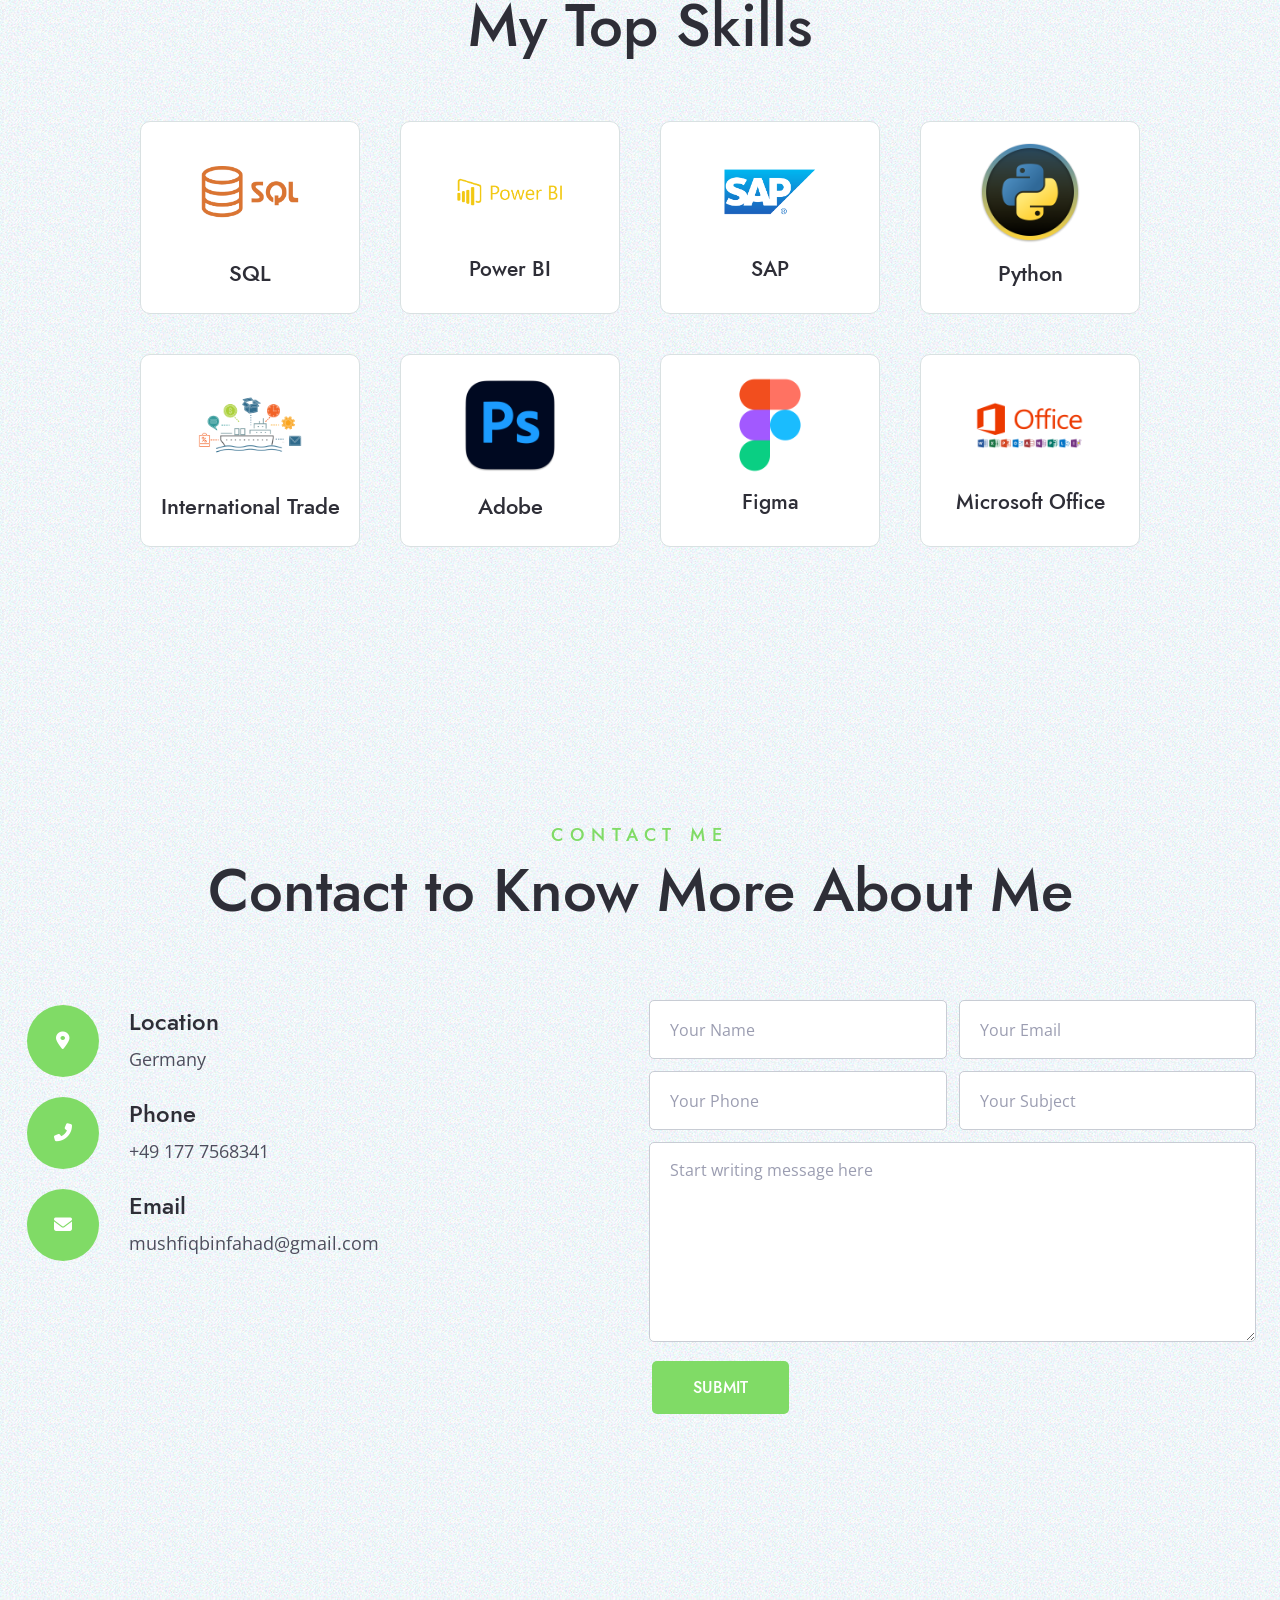
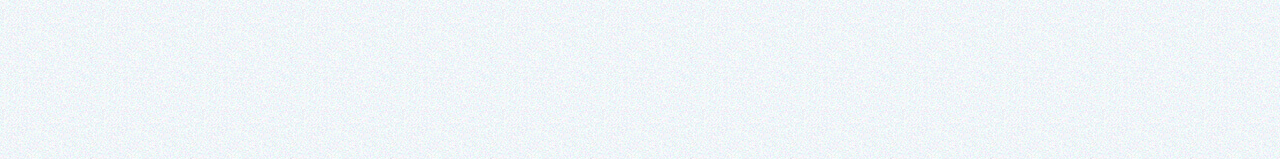
==== commit caa612b2: "Update index.html" ====
--- a/index.html
+++ b/index.html
@@ -783,11 +783,12 @@
                                 <img src="images/Skills/ms.png" alt="Microsoft Office Icon">
                             </div>
                             <h6>Microsoft Office</h6>
-                        </div>
-                        
+                   
+                        </div> 
                     </div>
                 </div>
             </div>
+<!--     
             <div class="skill-text-style position-absolute z-index-1 d-none d-md-inline-block">
                 <span class="d-inline-block section-text-color">Skills</span>
             </div>
@@ -798,6 +799,7 @@
                     </a>
                 </div>
             </div>
+-->
         </div>
  
         <!-- skill-area-end -->
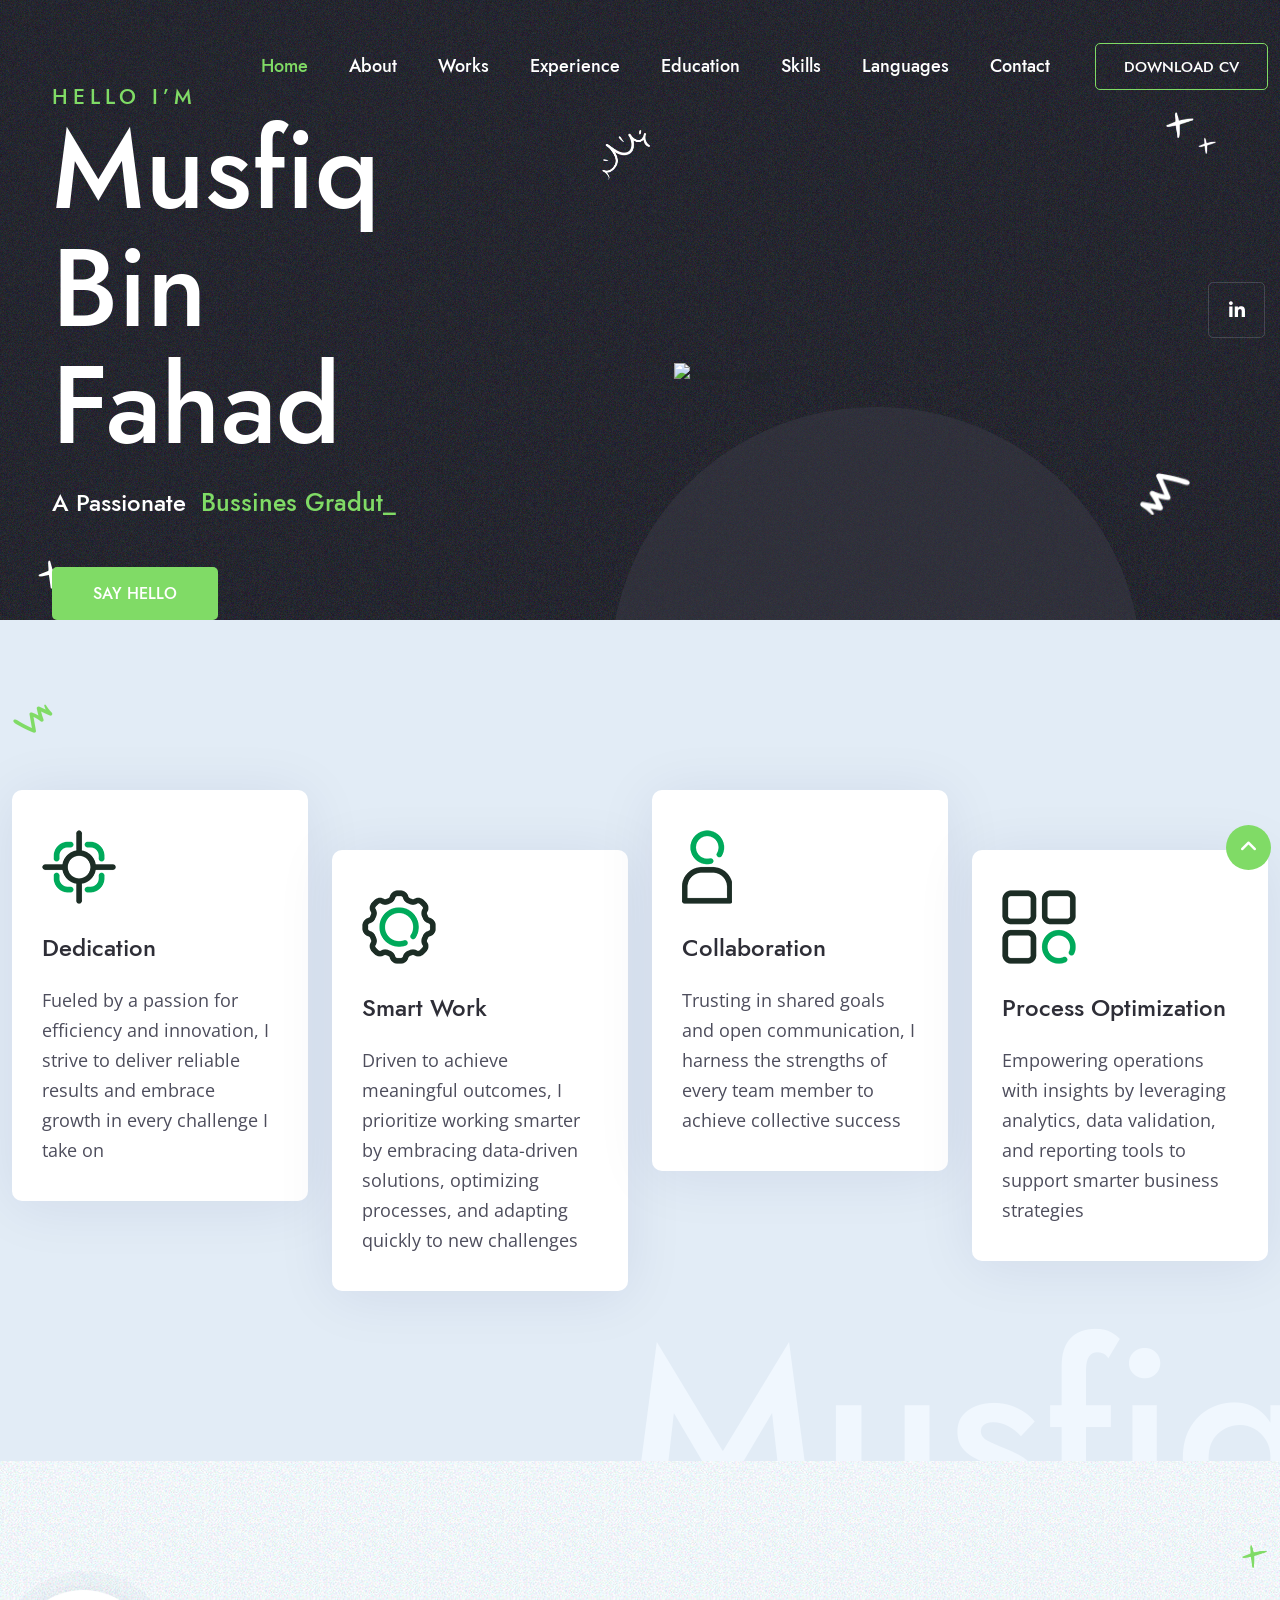
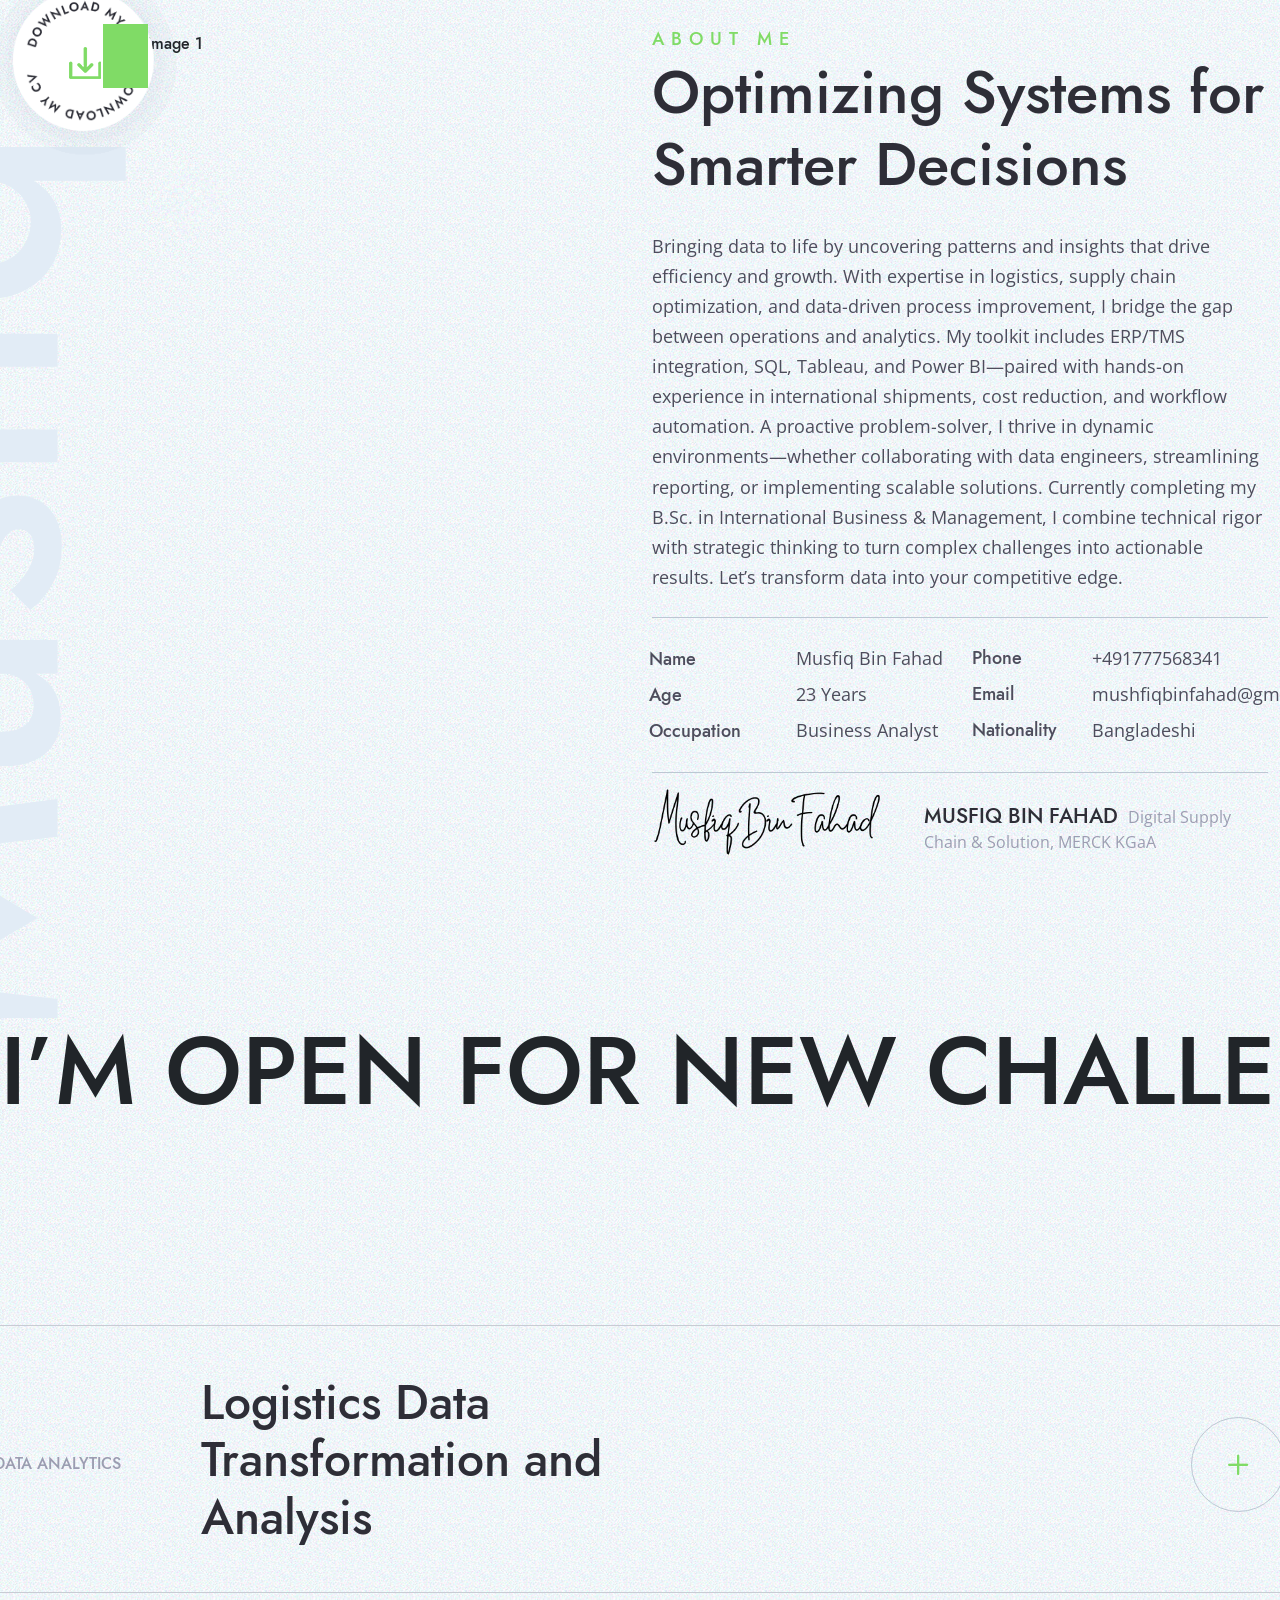
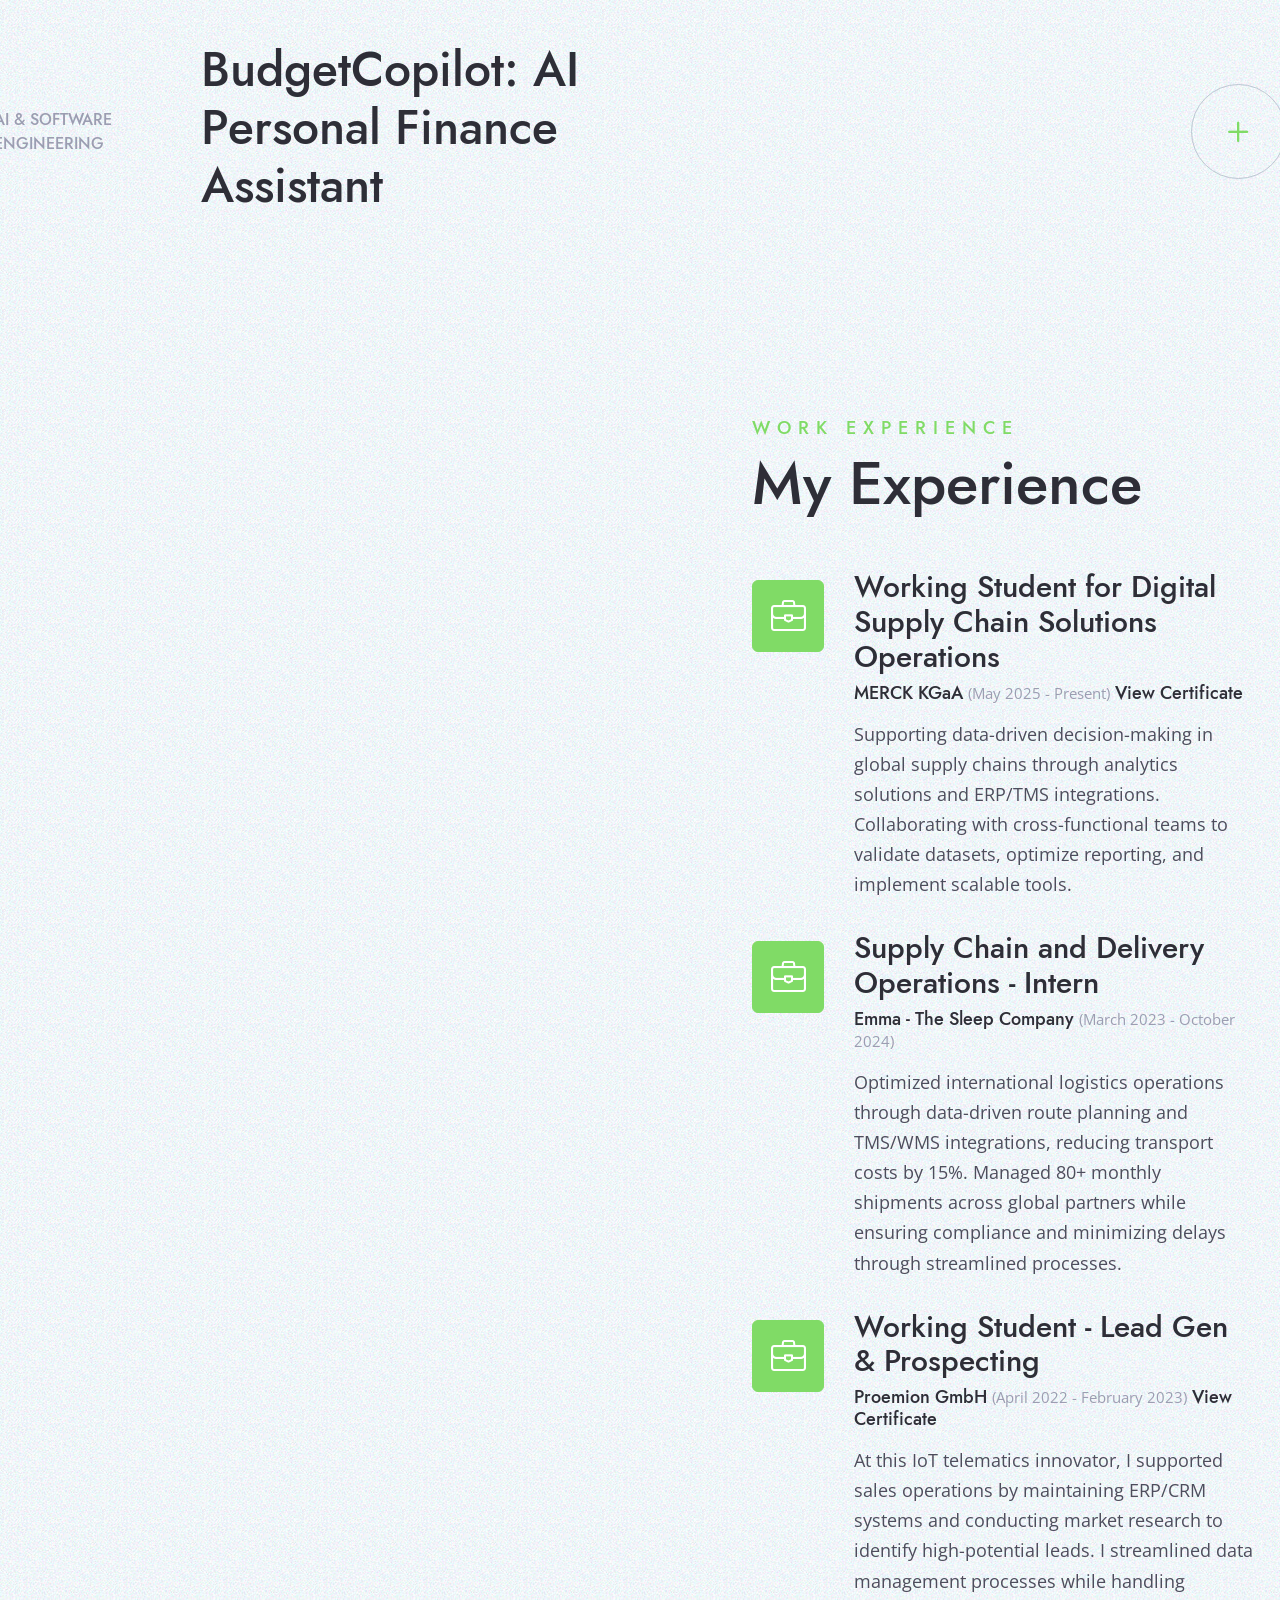
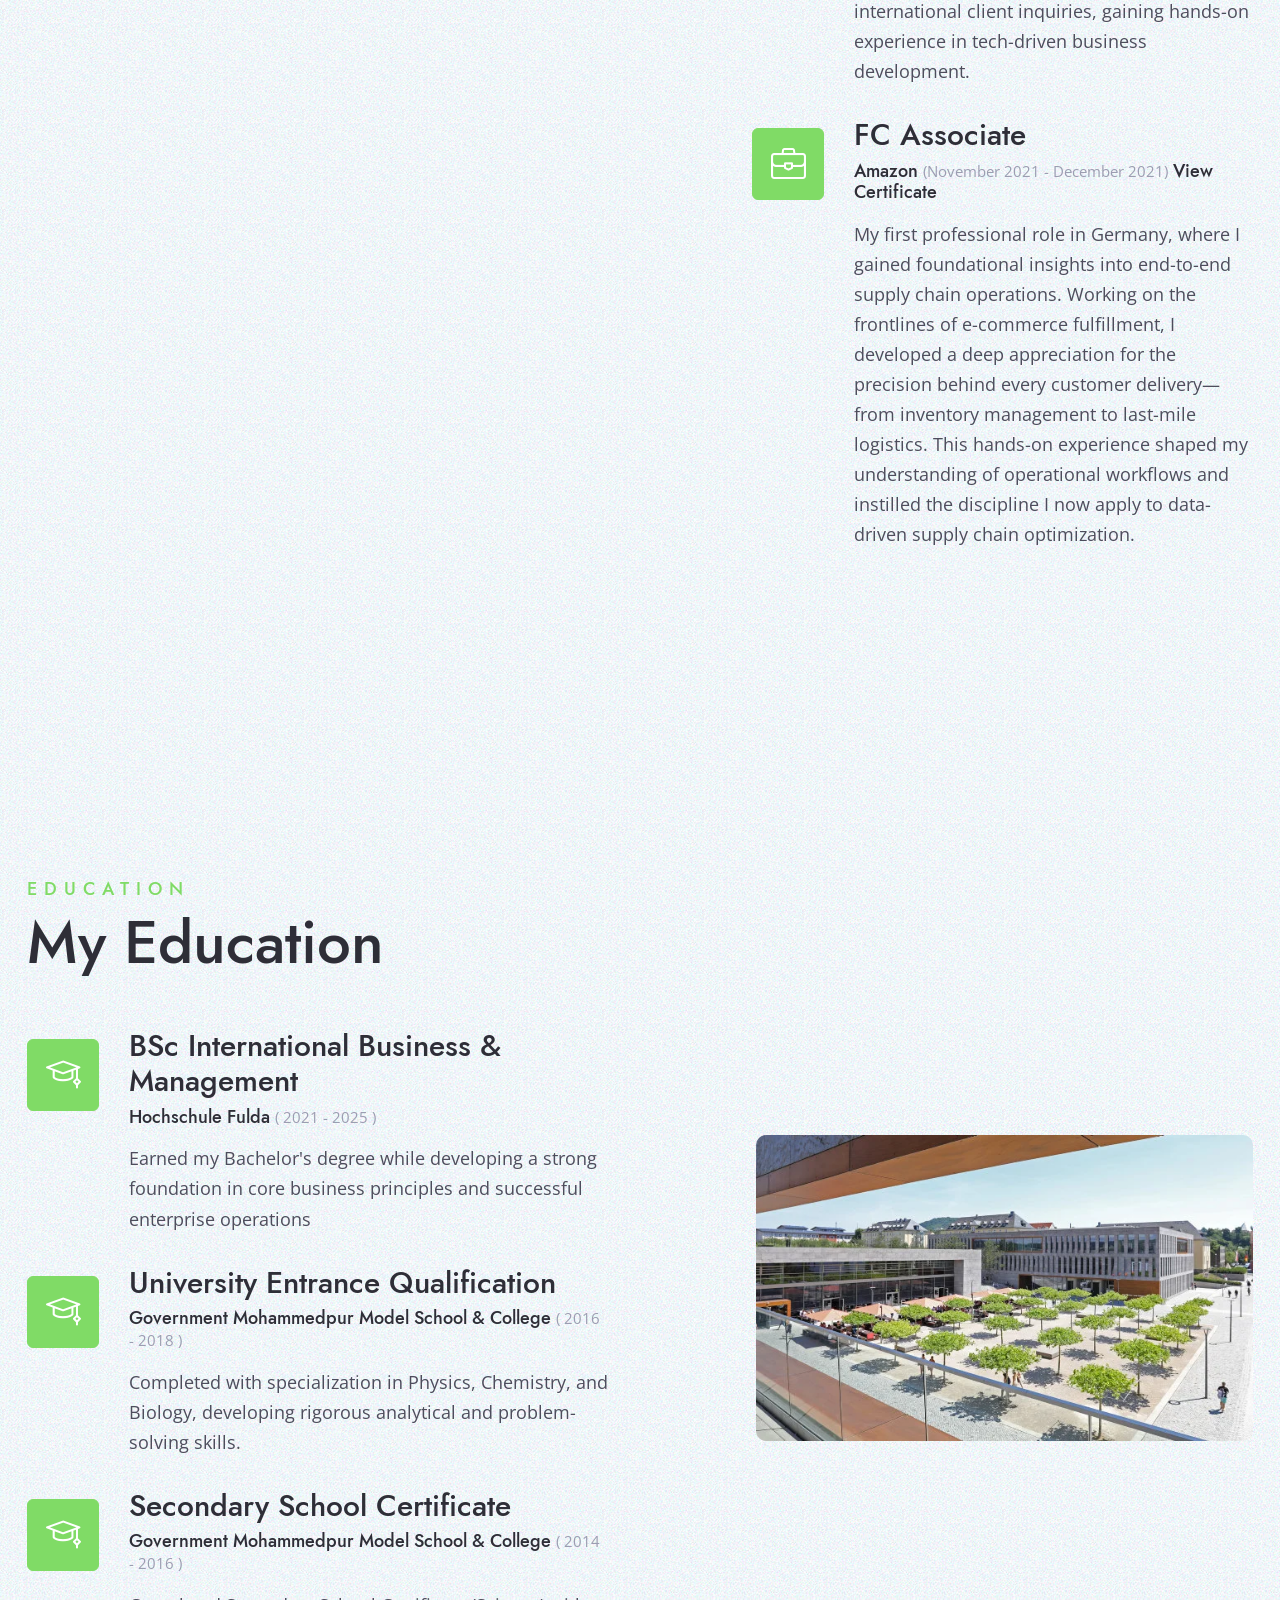
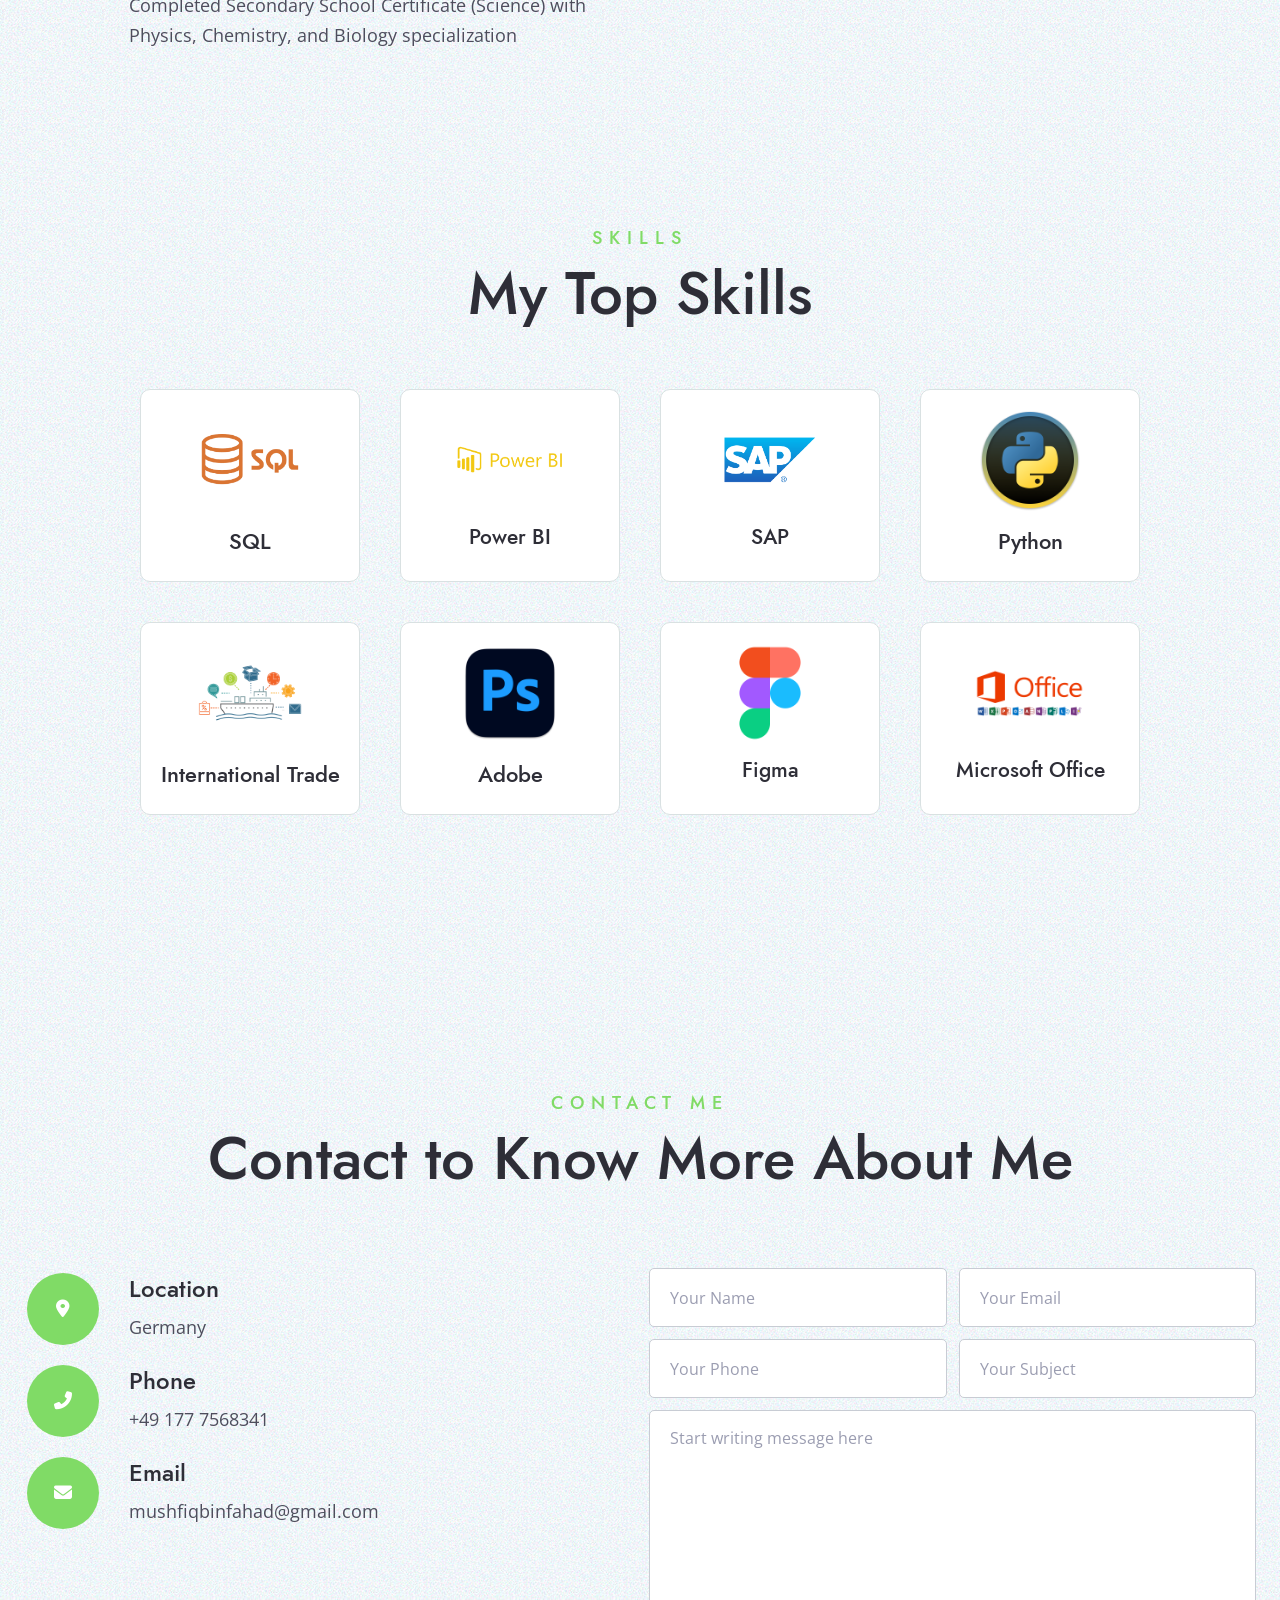
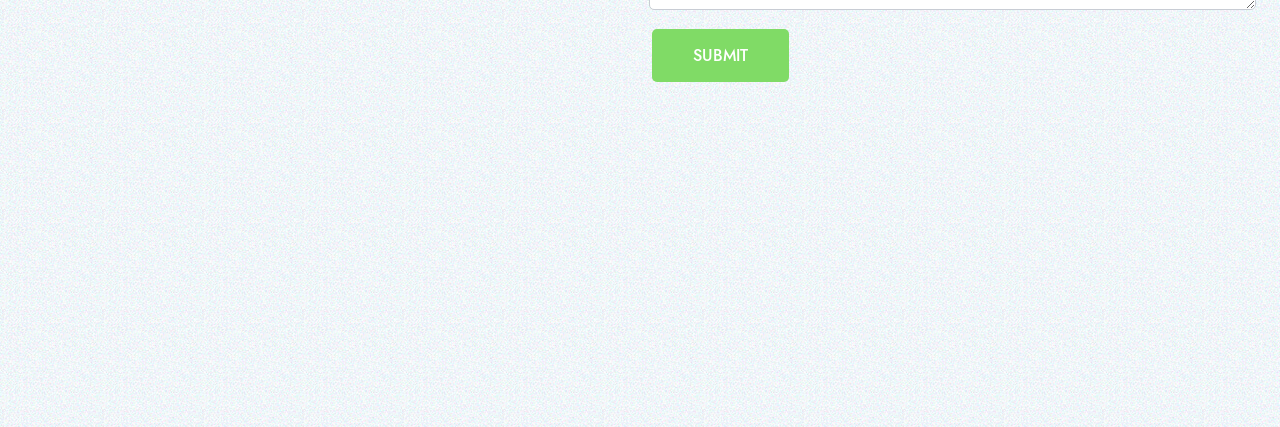
==== commit ae8d4d29: "Add BudgetCopilot project to portfolio" ====
--- a/index.html
+++ b/index.html
@@ -435,6 +435,30 @@
                                 </div><!-- /col -->
                             </div><!-- /single-prot -->
                         </div><!-- /col -->              
+
+                        <!-- Project 2: BudgetCopilot -->
+                        <div class="col-12">
+                            <div class="row single-portfolio position-relative theme-border-top align-items-center">
+                                <div class="col-xl-2 col-lg-2 col-md-7  col-sm- col-">
+                                    <div class="port-category">
+                                        <span class="meta-text-color text-uppercase">AI & Software Engineering</span>
+                                    </div>
+                                </div><!-- /col -->
+                                <div class="col-xl-5 col-lg-5 col-md-6 col-sm- col- pl-lg-0">
+                                    <h3> BudgetCopilot: AI Personal Finance Assistant</h3>
+                                </div><!-- /col -->
+                                <div
+                                    class="col-xl-5  col-lg-5 col-md-6  col-sm- col- d-flex justify-content-end align-items-center">
+                                    <img class="port-img position-absolute left-0 ml-xl-3 transition5"
+                                        src="images/work/budgetcopilot.png" alt="portfolio image 2">
+                                    <div class="port-content text-center transition5 z-index11" data-toggle="modal"
+                                        data-target="#exampleModal-p2">
+                                        <span class="d-inline-block"><i class="far fa-plus"></i>
+                                        </span>
+                                    </div><!-- /port-content -->
+                                </div><!-- /col -->
+                            </div><!-- /single-prot -->
+                        </div><!-- /col -->
 
                     <!-- Modal1 start -->
                     <div class="modal fade" id="exampleModal-p1" tabindex="-1" role="dialog"
@@ -523,6 +547,80 @@
                         </div>
                     </div>
                     <!-- Modal end -->
+
+                    <!-- Modal2 start -->
+                    <div class="modal fade" id="exampleModal-p2" tabindex="-1" role="dialog"
+                        aria-labelledby="exampleModal-p2" aria-hidden="true">
+                        <div class="modal-dialog" role="document">
+                            <div class="modal-content">
+                                <div class="close-icon float-right pt-10 pr-10">
+                                    <button type="button" class="close d-inline-block" data-dismiss="modal"
+                                        aria-label="Close">
+                                        <span aria-hidden="true"><i class="fa fa-times"></i></span>
+                                    </button>
+                                </div>
+                                <div class="modal-content border-0">
+                                    <div class="modal-body pl-50 pr-50 pt-10 pb-20">
+                                        <div class="blog-modal-img">
+                                            <img class="w-100" src="images/work/budgetcopilot.png"
+                                                alt="BudgetCopilot Banner">
+                                        </div>
+                                        <div class="row">
+                                            <div class="col-xl-7 col-lg-7  col-md-12 col-sm-12 col-12">
+                                                <div class="content-wrapper">
+                                                    <h2 class="modal-title">
+                                                        BudgetCopilot: AI Personal Finance Assistant</h2>
+                                                    <p>
+                                                    BudgetCopilot is a secure, multi-agent personal finance assistant designed to help users track expenses, manage budgets, and plan savings through intuitive conversational AI. Built on the ADK 2.0 stateful workflow graph, it coordinates an orchestrator agent with specialized domain sub-agents (Expense Analyst and Savings Advisor) and local databases via the Model Context Protocol (MCP).
+                                                    </p>
+                                                    <p>
+                                                    The system prioritizes user security and control. It implements robust PII scrubbing (redacting credit cards and email patterns), a prompt injection checkpoint, and strict limits on transaction values. Furthermore, any transaction exceeding $1,000 triggers a Human-in-the-Loop validation flow, pausing the agent's execution until explicit approval is received.
+                                                    </p>
+                                                    <p class="mb-0">
+                                                    Users can interact with BudgetCopilot through a developer-friendly HTML/CSS playground UI that features real-time agent state visualization, interactive inputs for approvals, and detailed session logs.
+                                                    </p>
+                                                </div>
+                                            </div><!-- /col -->
+                                            <div class="col-xl-5 col-lg-5  col-md-12 col-sm-12 col-12">
+                                                <div
+                                                    class="meta-wrapper form-bg mt-60 pt-40 pb-45 pr-20 pl-45 mt-40 mb-10">
+                                                    <ul class="item-meta">
+                                                        <li>Project Type : <span class="pl-2 openS-font-family">AI & Software Engineering</span></li>
+                                                        <li>Client : <span class="pl-2 openS-font-family">Personal Project</span></li>
+                                                        <li>Duration :<span class="pl-2 openS-font-family">2 Weeks</span></li>
+                                                        <li>Task : <span class="pl-2 openS-font-family">ADK Workflow, LLM Agents, MCP Server, Security</span></li>
+                                                    </ul>
+                                                    <a href="https://github.com/FahadMush/Personal-Finance-Organizer.git"
+                                                        class="btn position-relative over-hidden text-white theme-bg theme-border2 text-uppercase mt-20 pt-2 pb-2" target="_blank">View Live</a>
+                                                </div>
+                                            </div><!-- /col -->
+                                        </div><!-- /row -->
+                                        <div class="pro-modal-footer mt-30 mb-45">
+                                            <div class="row align-items-center justify-content-md-between">
+                                                <div class="col-xl-7 col-lg-7  col-md-12 col-sm-12 col-12">
+                                                    <div class="modal-tags d-sm-flex align-items-center pt-25">
+                                                        <h6 class="mb-0 pr-15 black-color">Tags :</h6>
+                                                        <ul class="tag-list">
+                                                            <li class="d-inline-block pr-10">
+                                                                <a class="d-block" href="#">AI Agents</a>
+                                                            </li>
+                                                            <li class="d-inline-block pr-10">
+                                                                <a class="d-block" href="#">Model Context Protocol (MCP)</a>
+                                                            </li>
+                                                            <li class="d-inline-block pr-10">
+                                                                <a class="d-block" href="#">Gemini API</a>
+                                                            </li>
+                                                        </ul>
+                                                    </div>
+                                                </div><!-- /col -->
+                                            </div> <!-- .row -->
+                                        </div>
+                                    </div><!-- /modal-body -->
+                                </div>
+                            </div>
+                        </div>
+                    </div>
+                    <!-- Modal2 end -->
 
         <!-- portfolio-area-end -->
 
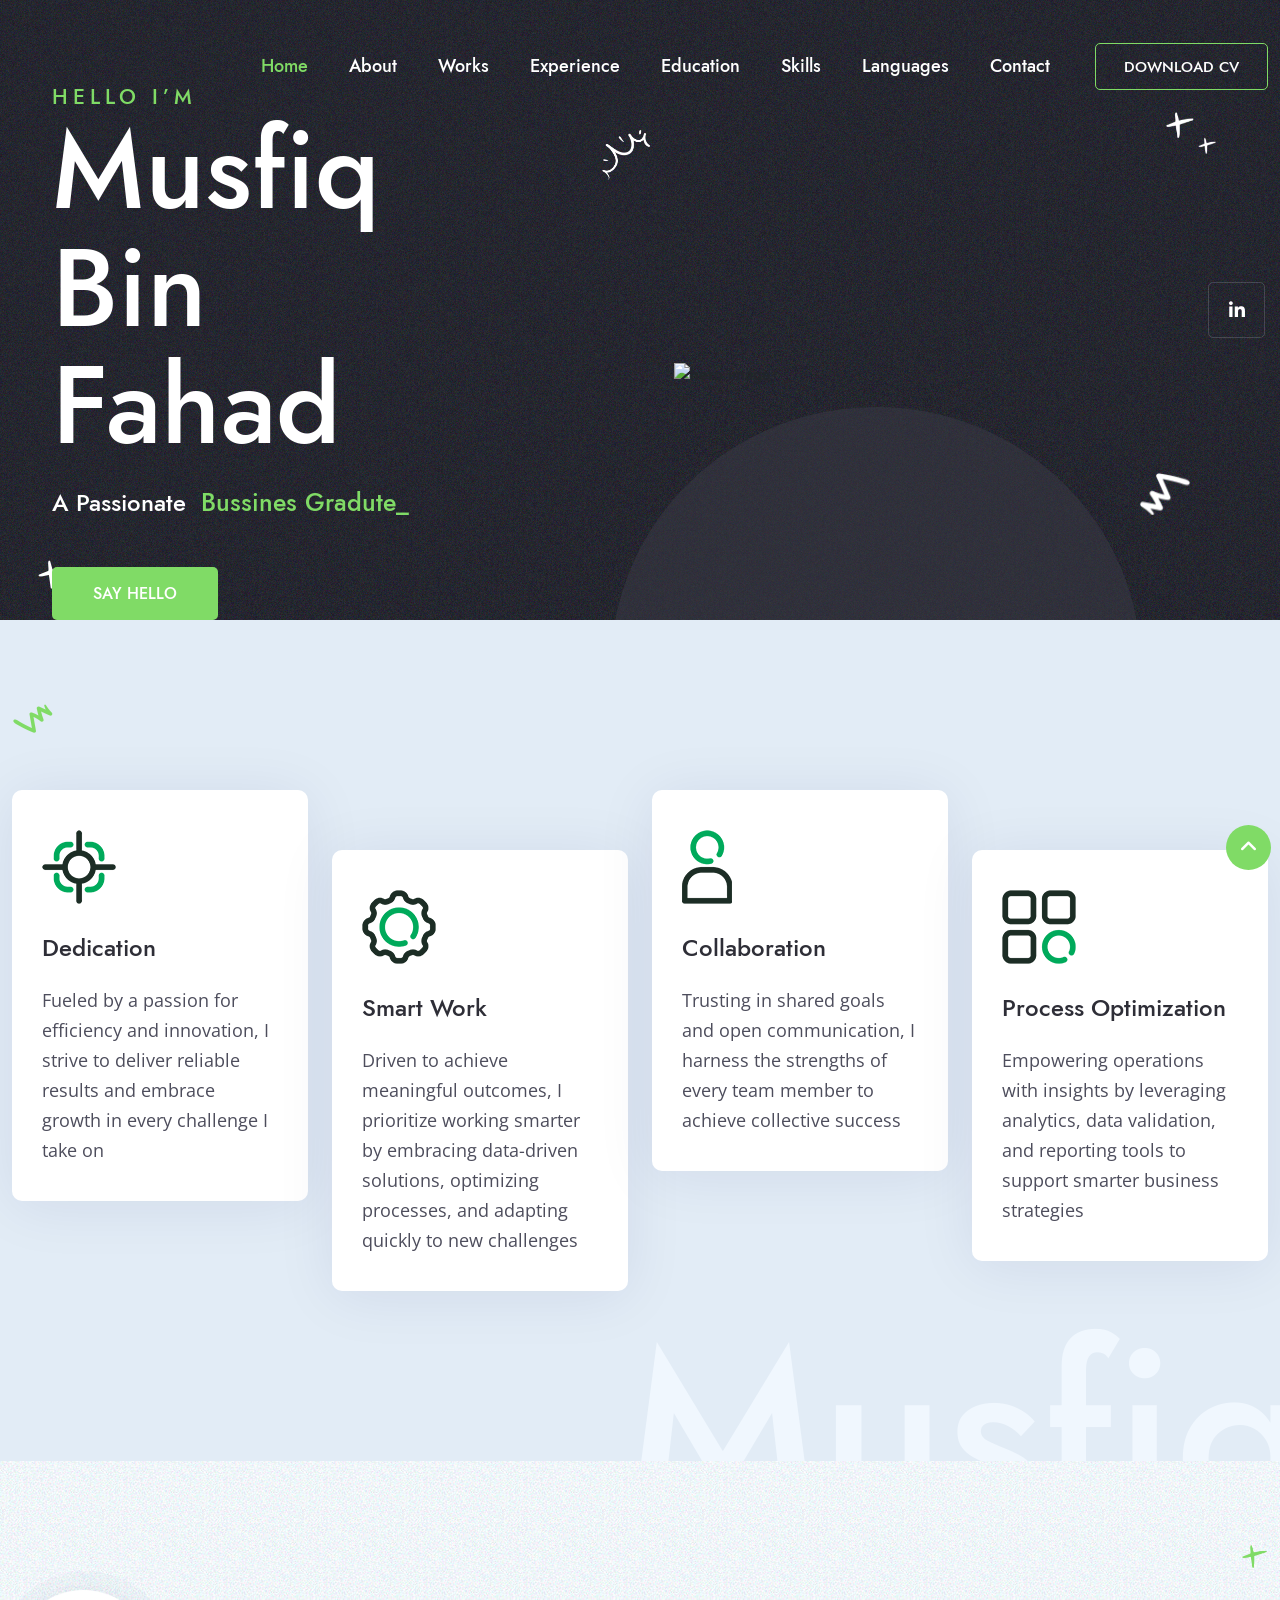
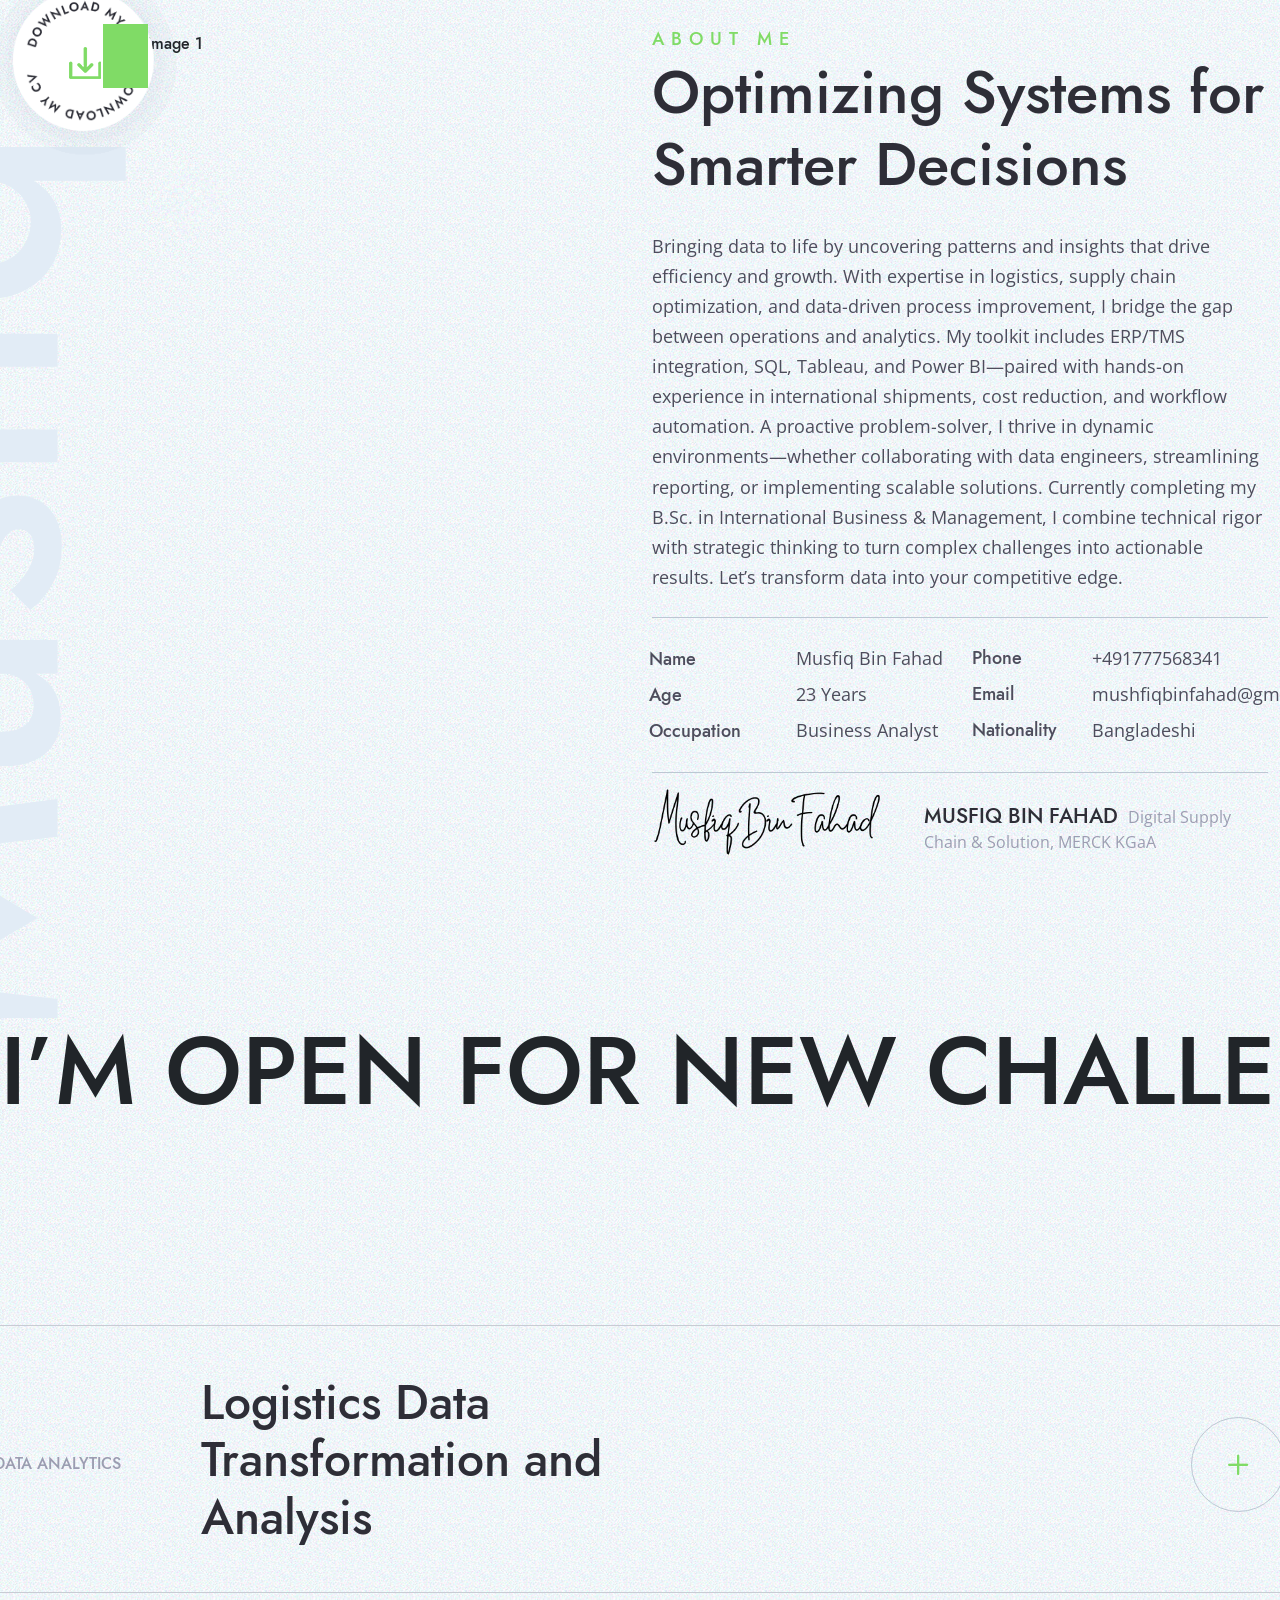
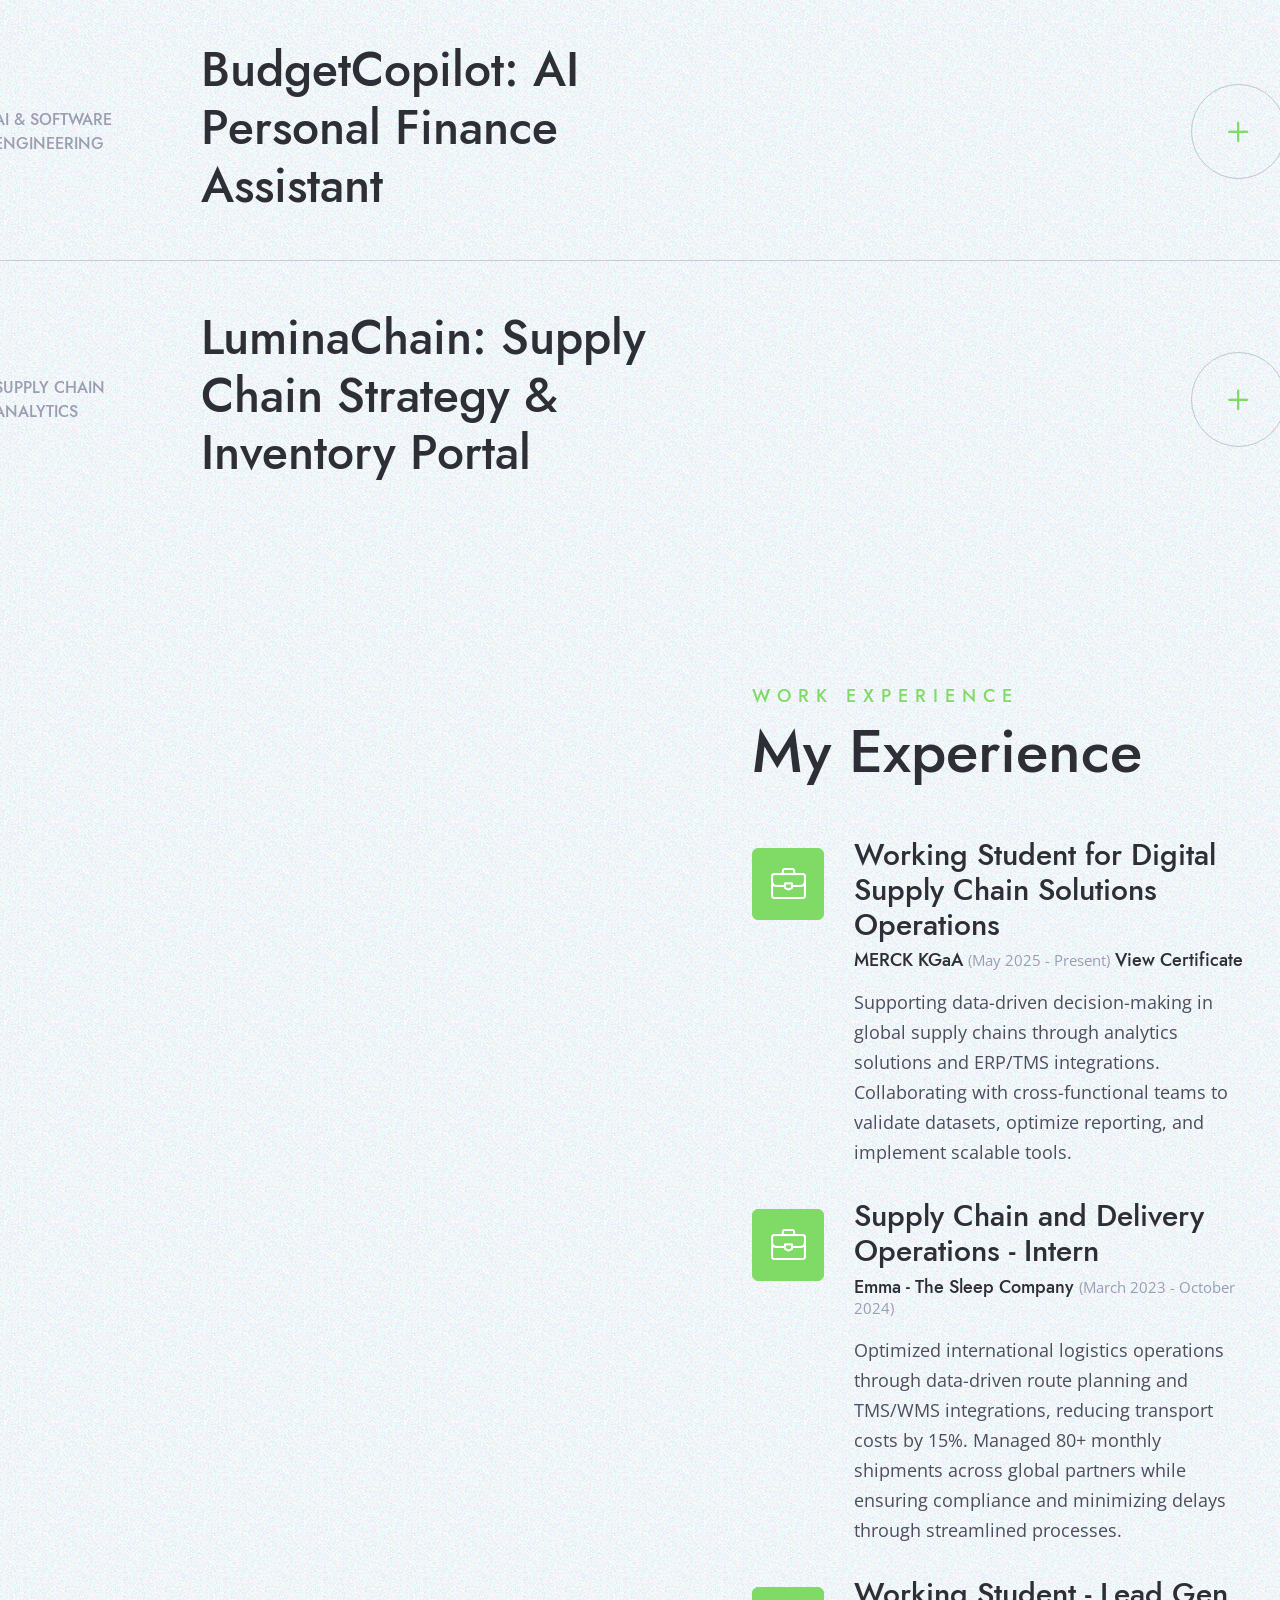
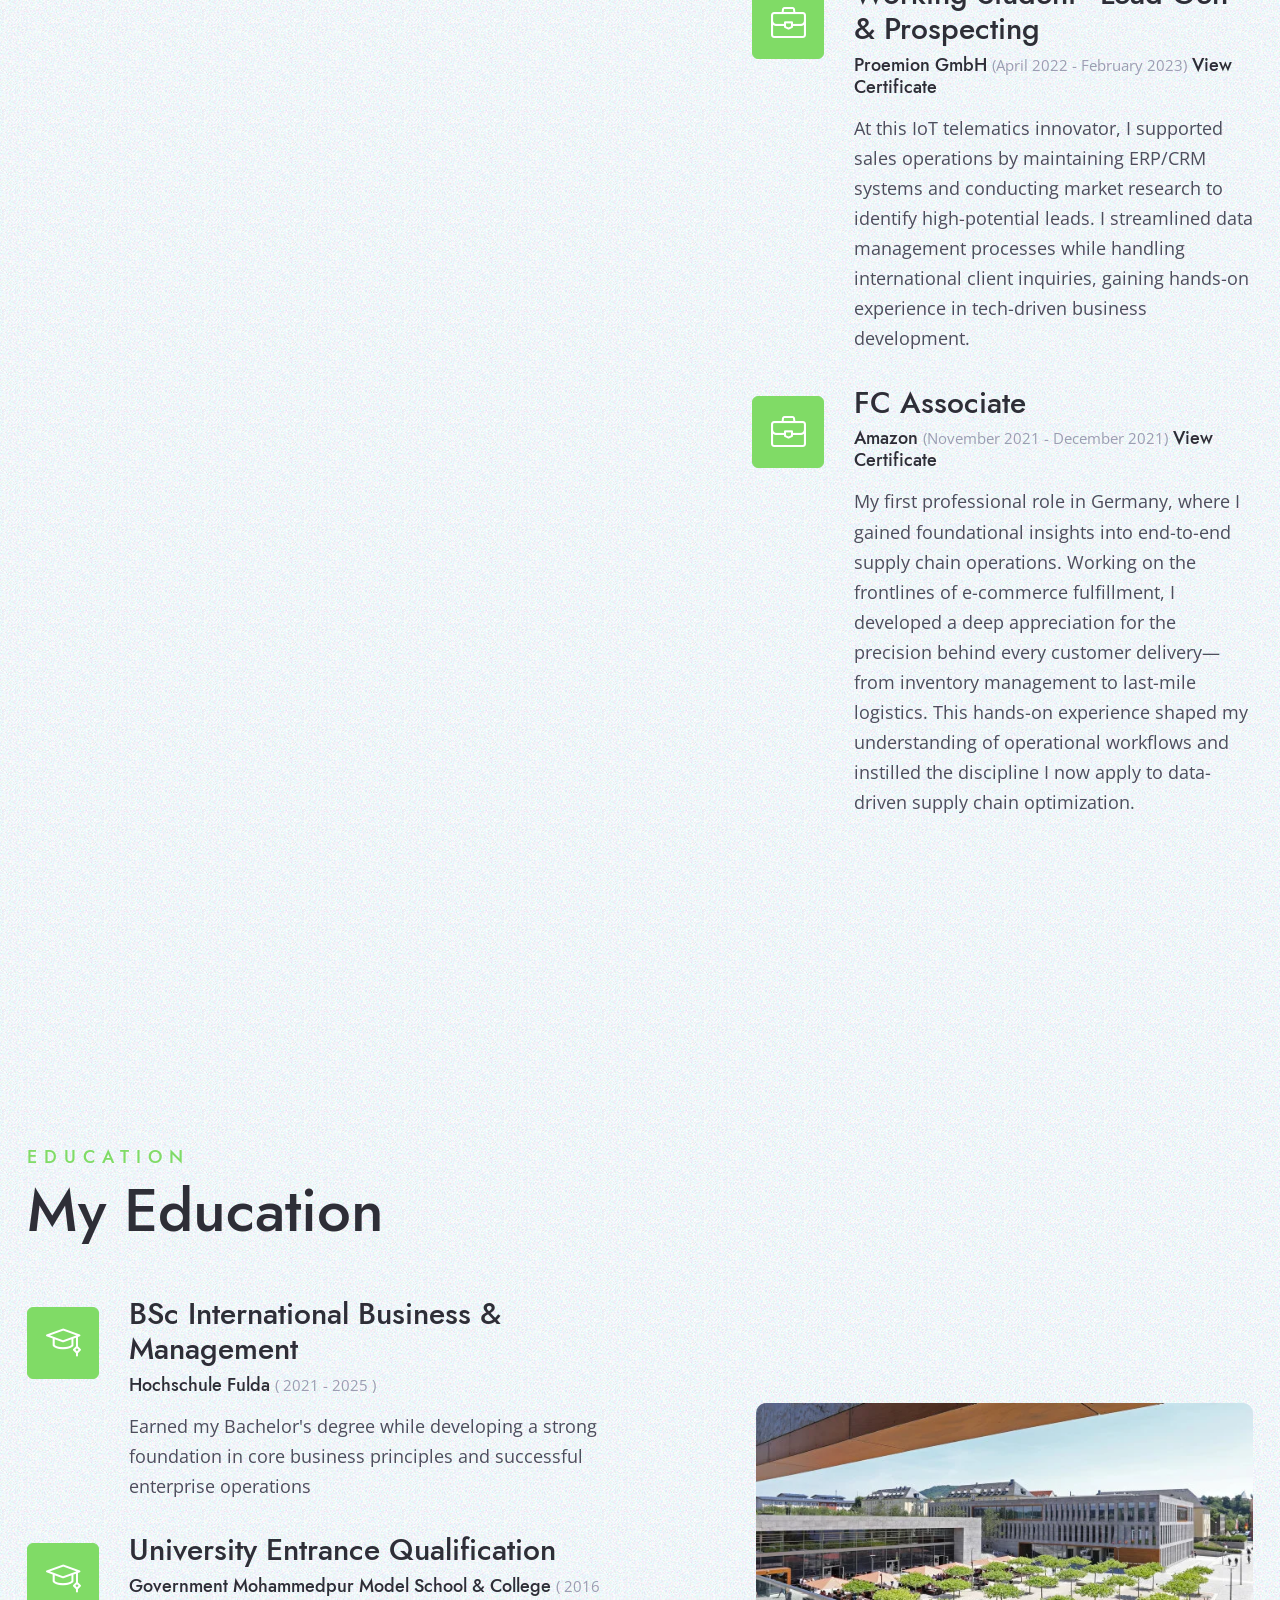
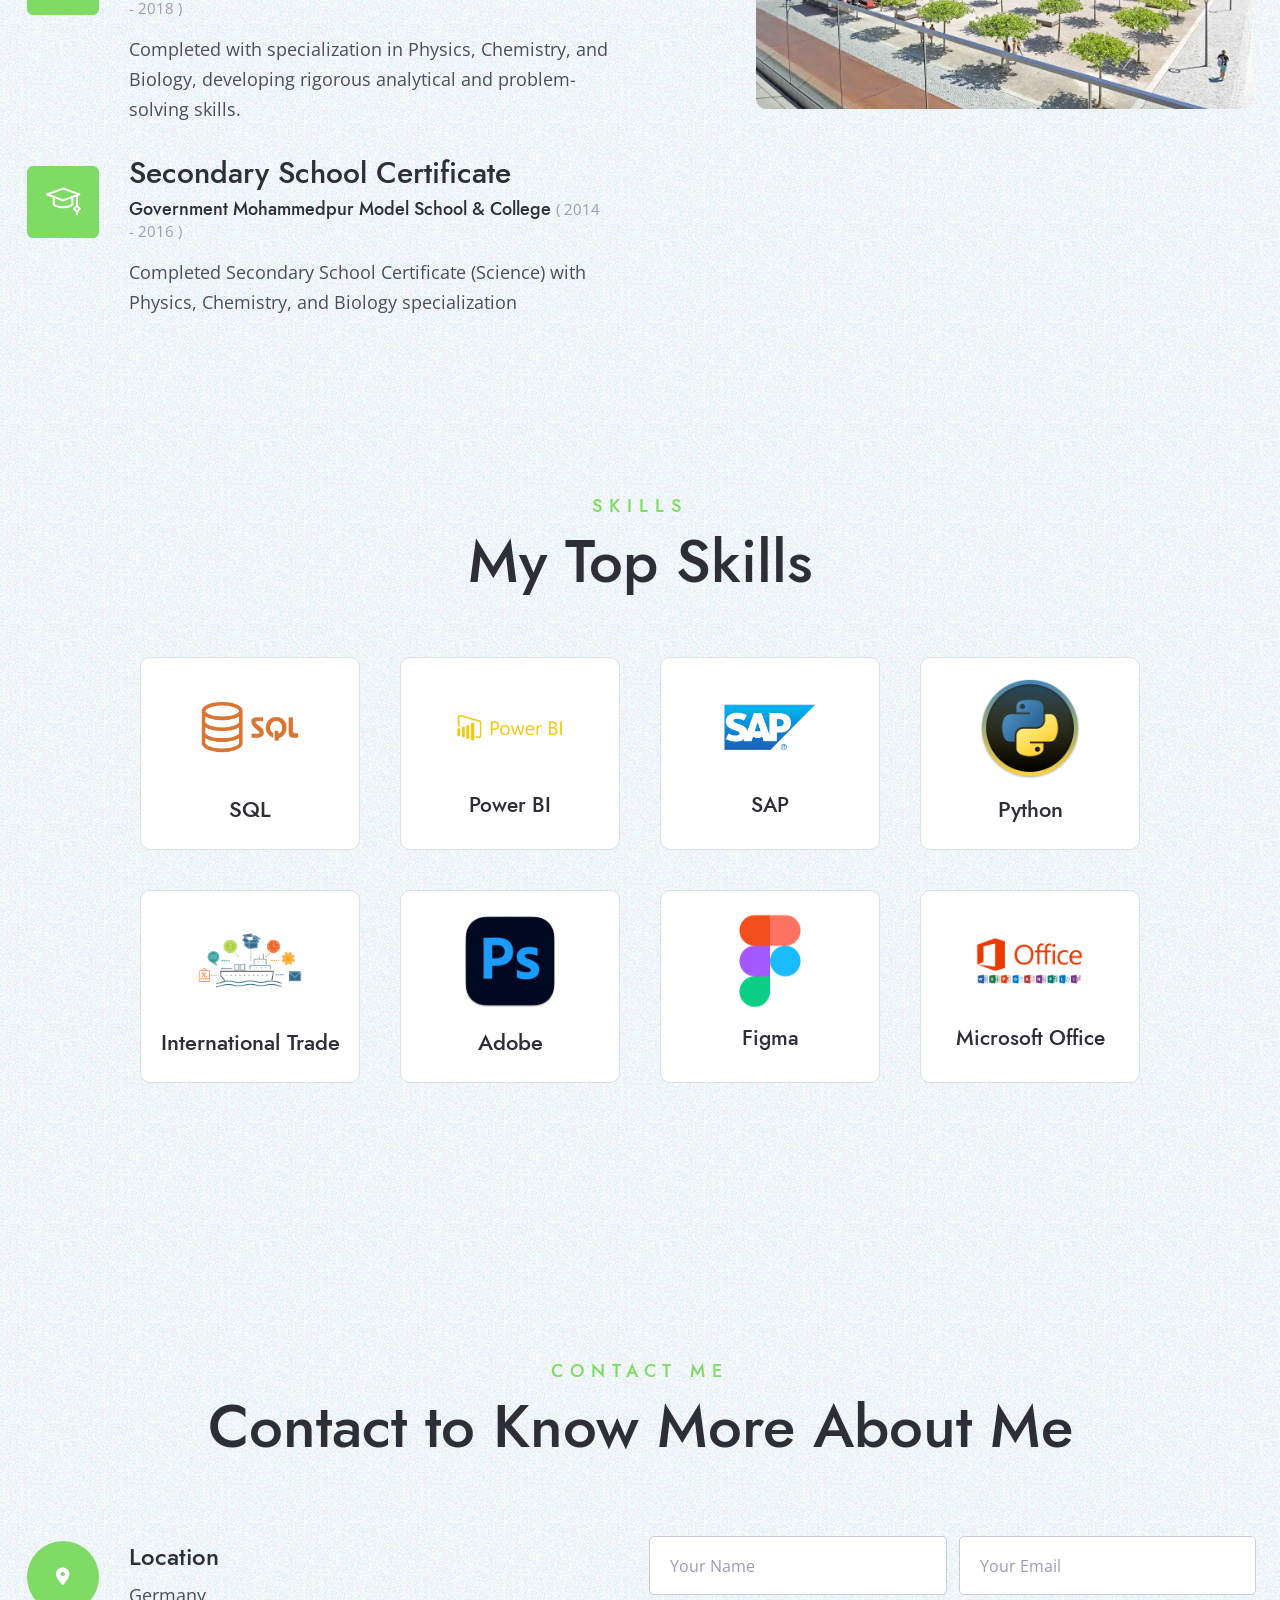
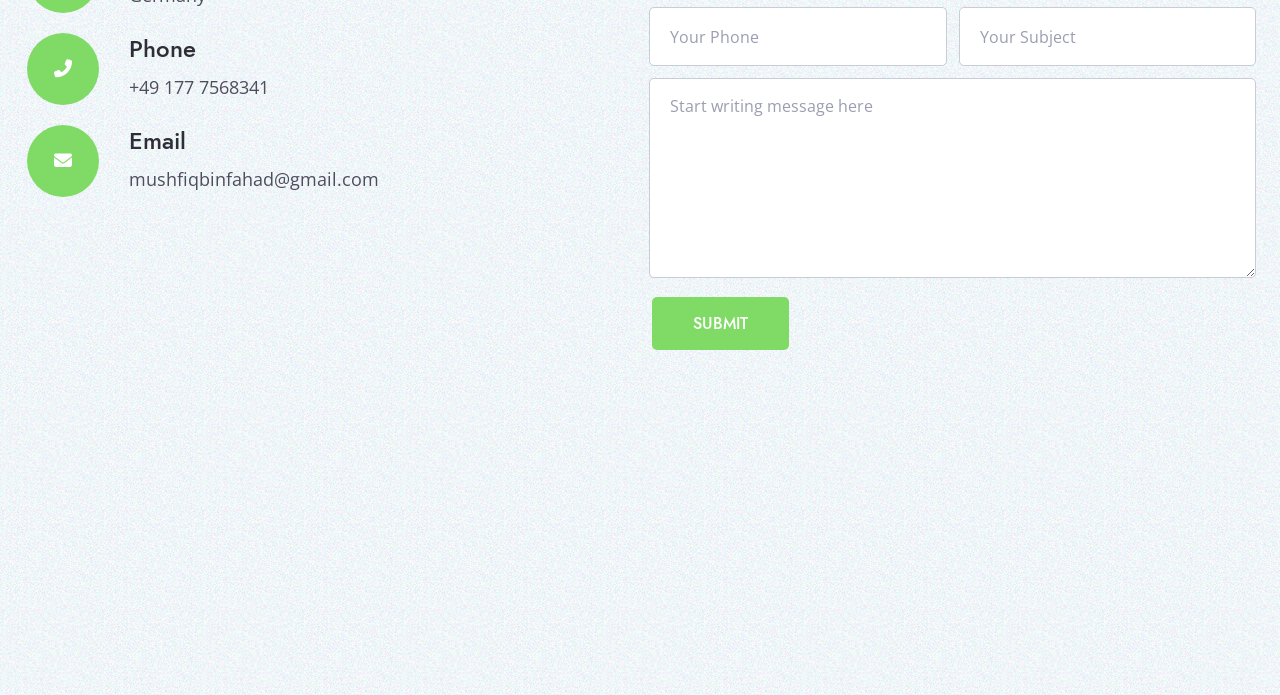
==== commit 1f1ac1f3: "Add LuminaChain project card and detail modal to portfolio" ====
--- a/index.html
+++ b/index.html
@@ -453,6 +453,30 @@
                                         src="images/work/budgetcopilot.png" alt="portfolio image 2">
                                     <div class="port-content text-center transition5 z-index11" data-toggle="modal"
                                         data-target="#exampleModal-p2">
+                                        <span class="d-inline-block"><i class="far fa-plus"></i>
+                                        </span>
+                                    </div><!-- /port-content -->
+                                </div><!-- /col -->
+                            </div><!-- /single-prot -->
+                        </div><!-- /col -->
+
+                        <!-- Project 3: LuminaChain Supply Chain Dashboard -->
+                        <div class="col-12">
+                            <div class="row single-portfolio position-relative theme-border-top align-items-center">
+                                <div class="col-xl-2 col-lg-2 col-md-7  col-sm- col-">
+                                    <div class="port-category">
+                                        <span class="meta-text-color text-uppercase">Supply Chain Analytics</span>
+                                    </div>
+                                </div><!-- /col -->
+                                <div class="col-xl-5 col-lg-5 col-md-6 col-sm- col- pl-lg-0">
+                                    <h3> LuminaChain: Supply Chain Strategy & Inventory Portal</h3>
+                                </div><!-- /col -->
+                                <div
+                                    class="col-xl-5  col-lg-5 col-md-6  col-sm- col- d-flex justify-content-end align-items-center">
+                                    <img class="port-img position-absolute left-0 ml-xl-3 transition5"
+                                        src="images/work/luminachain.png" alt="portfolio image 3">
+                                    <div class="port-content text-center transition5 z-index11" data-toggle="modal"
+                                        data-target="#exampleModal-p3">
                                         <span class="d-inline-block"><i class="far fa-plus"></i>
                                         </span>
                                     </div><!-- /port-content -->
@@ -621,6 +645,80 @@
                         </div>
                     </div>
                     <!-- Modal2 end -->
+
+                    <!-- Modal3 start -->
+                    <div class="modal fade" id="exampleModal-p3" tabindex="-1" role="dialog"
+                        aria-labelledby="exampleModal-p3" aria-hidden="true">
+                        <div class="modal-dialog" role="document">
+                            <div class="modal-content">
+                                <div class="close-icon float-right pt-10 pr-10">
+                                    <button type="button" class="close d-inline-block" data-dismiss="modal"
+                                        aria-label="Close">
+                                        <span aria-hidden="true"><i class="fa fa-times"></i></span>
+                                    </button>
+                                </div>
+                                <div class="modal-content border-0">
+                                    <div class="modal-body pl-50 pr-50 pt-10 pb-20">
+                                        <div class="blog-modal-img">
+                                            <img class="w-100" src="images/work/luminachain.png"
+                                                alt="LuminaChain Dashboard Banner">
+                                        </div>
+                                        <div class="row">
+                                            <div class="col-xl-7 col-lg-7  col-md-12 col-sm-12 col-12">
+                                                <div class="content-wrapper">
+                                                    <h2 class="modal-title">
+                                                        LuminaChain: Supply Chain Strategy & Inventory Portal</h2>
+                                                    <p>
+                                                    LuminaChain is an interactive, high-fidelity supply chain strategy and inventory optimization dashboard designed to showcase strategic data-driven achievements in global supply chain operations. It synthesizes key accomplishments from roles at Merck Electronics (Safety Stock Optimization & Dead Stock Analysis via Contour) and Emma Sleep (Carrier Rate Benchmarking & Logistical Orchestration) to highlight modern operational supply chain capabilities.
+                                                    </p>
+                                                    <p>
+                                                    The portal includes three primary analytics hubs: (1) Safety Stock & Stockout Risk Benchmarking to track safety limits vs actual inventory; (2) Dead Stock Ageing Analysis to monitor expired/slow-moving material volumes and obsolescence costs; and (3) a 3PL Freight Carrier Matrix charting cost vs lead times for route tenders (Shenzhen, Sofia, Milan).
+                                                    </p>
+                                                    <p class="mb-0">
+                                                    It also features an interactive Freight Price Negotiation Simulator to model target rate reductions, and a mock AI Copilot Terminal powered by Gemini 1.5 Pro templates to query inventory databases using natural language.
+                                                    </p>
+                                                </div>
+                                            </div><!-- /col -->
+                                            <div class="col-xl-5 col-lg-5  col-md-12 col-sm-12 col-12">
+                                                <div
+                                                    class="meta-wrapper form-bg mt-60 pt-40 pb-45 pr-20 pl-45 mt-40 mb-10">
+                                                    <ul class="item-meta">
+                                                        <li>Project Type : <span class="pl-2 openS-font-family">Supply Chain Analytics</span></li>
+                                                        <li>Client : <span class="pl-2 openS-font-family">Personal Project</span></li>
+                                                        <li>Duration :<span class="pl-2 openS-font-family">3 Weeks</span></li>
+                                                        <li>Task : <span class="pl-2 openS-font-family">Safety Stock, 3PL Carrier Tendering, Obsolescence, AI Copilot</span></li>
+                                                    </ul>
+                                                    <a href="https://github.com/FahadMush/supply-chain-dashboard.git"
+                                                        class="btn position-relative over-hidden text-white theme-bg theme-border2 text-uppercase mt-20 pt-2 pb-2" target="_blank">View Source</a>
+                                                </div>
+                                            </div><!-- /col -->
+                                        </div><!-- /row -->
+                                        <div class="pro-modal-footer mt-30 mb-45">
+                                            <div class="row align-items-center justify-content-md-between">
+                                                <div class="col-xl-7 col-lg-7  col-md-12 col-sm-12 col-12">
+                                                    <div class="modal-tags d-sm-flex align-items-center pt-25">
+                                                        <h6 class="mb-0 pr-15 black-color">Tags :</h6>
+                                                        <ul class="tag-list">
+                                                            <li class="d-inline-block pr-10">
+                                                                <a class="d-block" href="#">Supply Chain</a>
+                                                            </li>
+                                                            <li class="d-inline-block pr-10">
+                                                                <a class="d-block" href="#">Safety Stock</a>
+                                                            </li>
+                                                            <li class="d-inline-block pr-10">
+                                                                <a class="d-block" href="#">Data Analytics</a>
+                                                            </li>
+                                                        </ul>
+                                                    </div>
+                                                </div><!-- /col -->
+                                            </div> <!-- .row -->
+                                        </div>
+                                    </div><!-- /modal-body -->
+                                </div>
+                            </div>
+                        </div>
+                    </div>
+                    <!-- Modal3 start -->
 
         <!-- portfolio-area-end -->
 
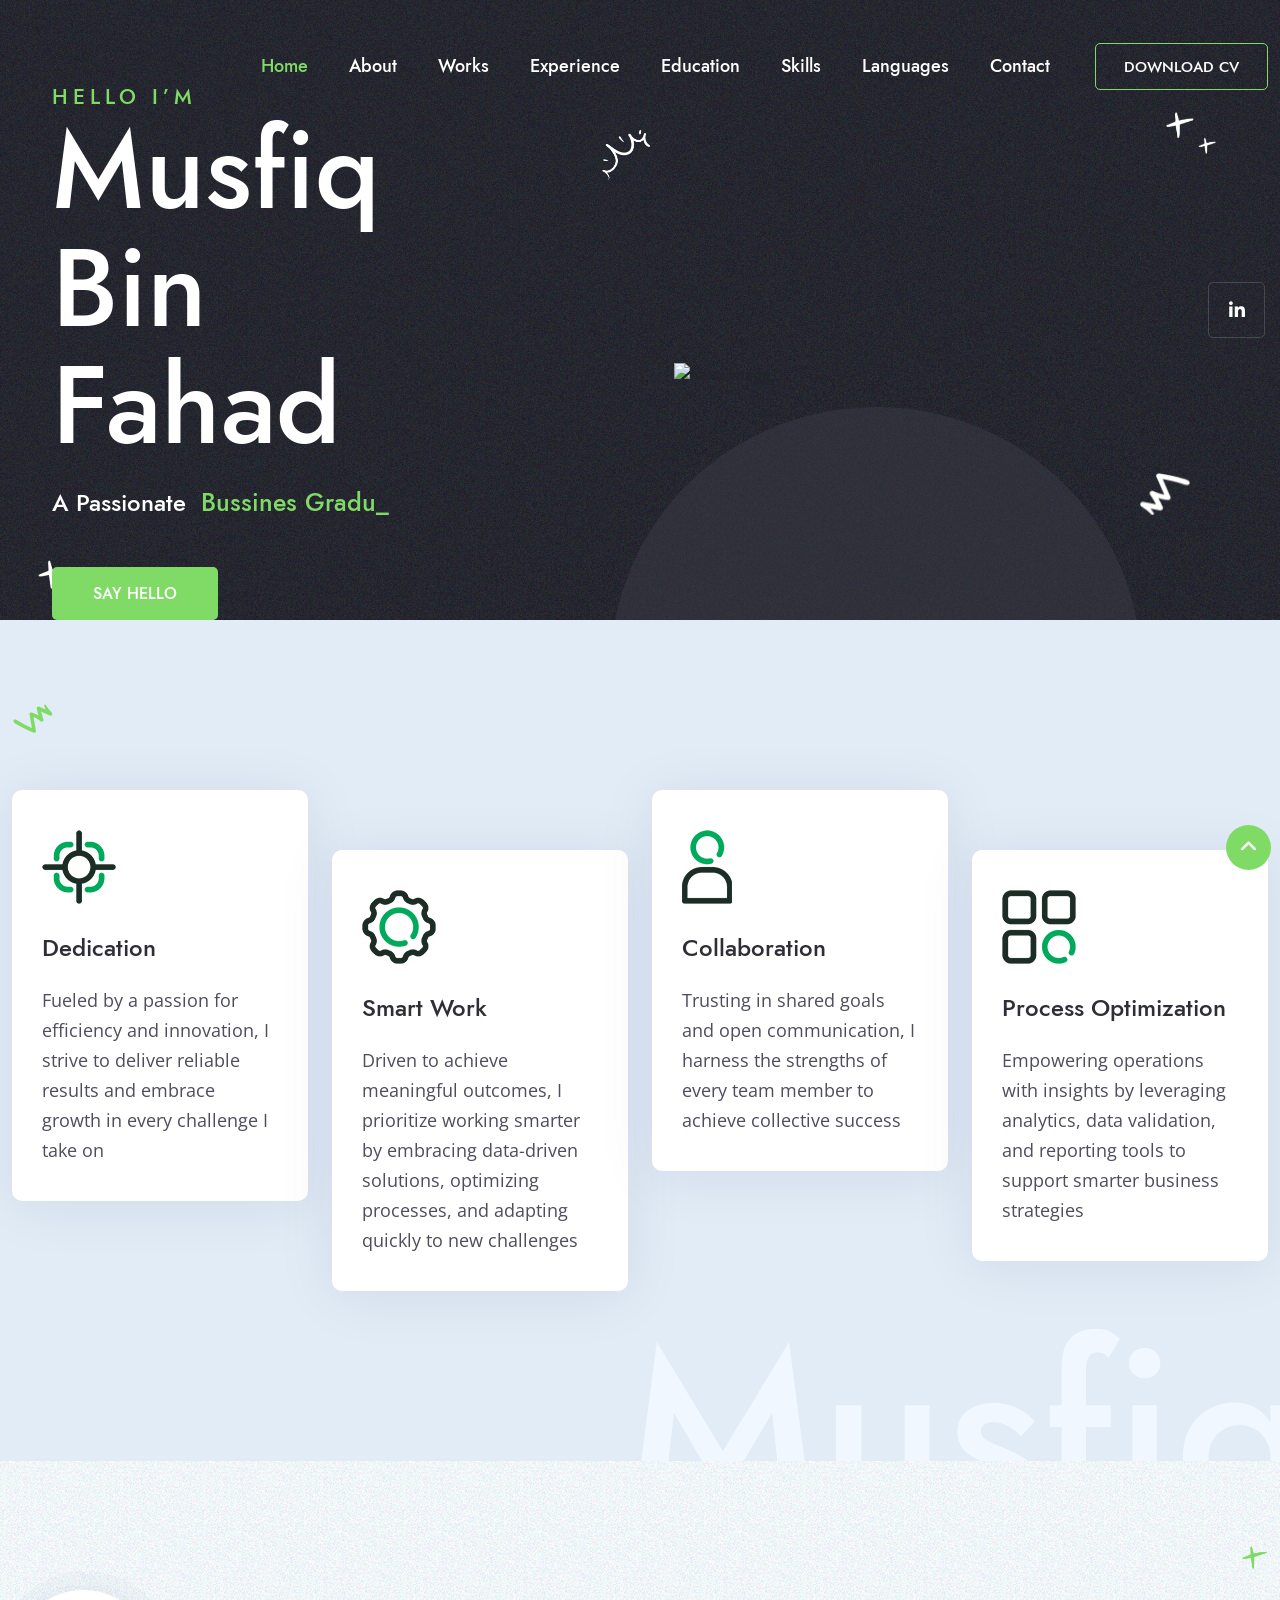
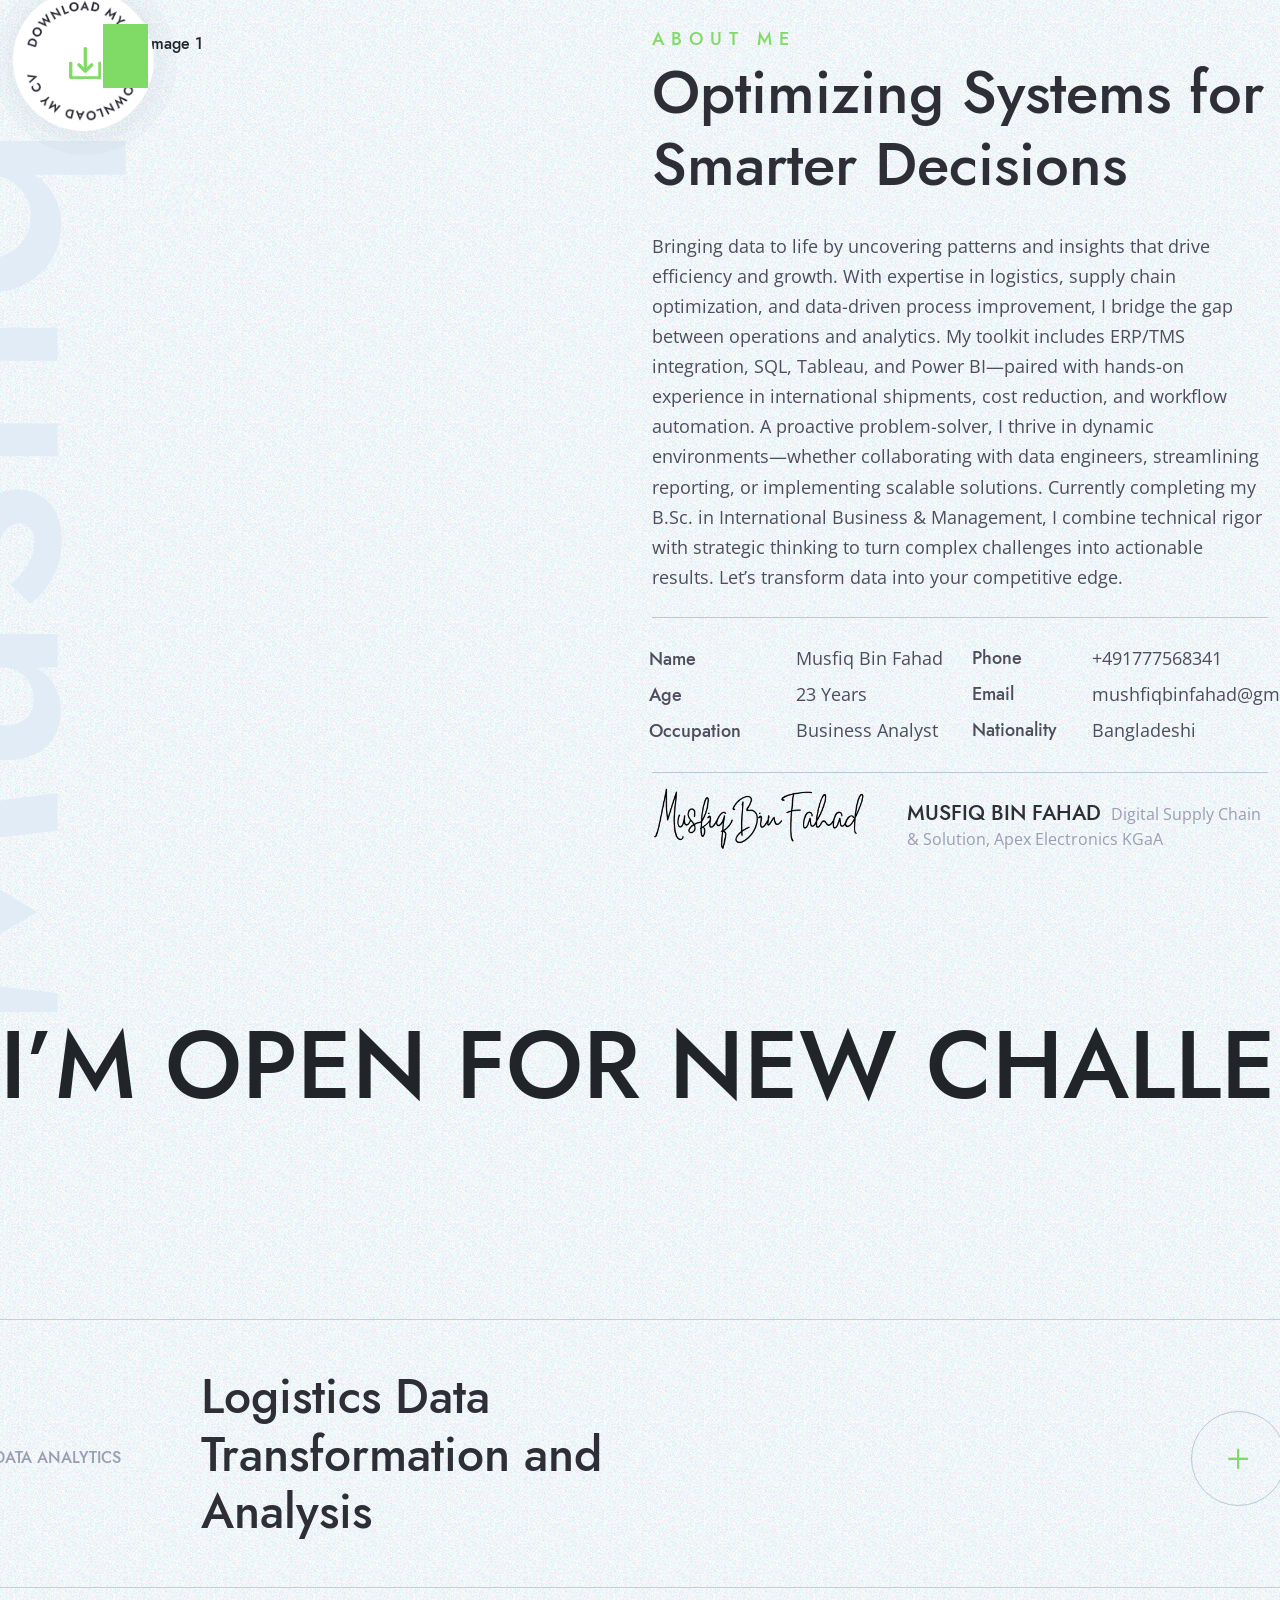
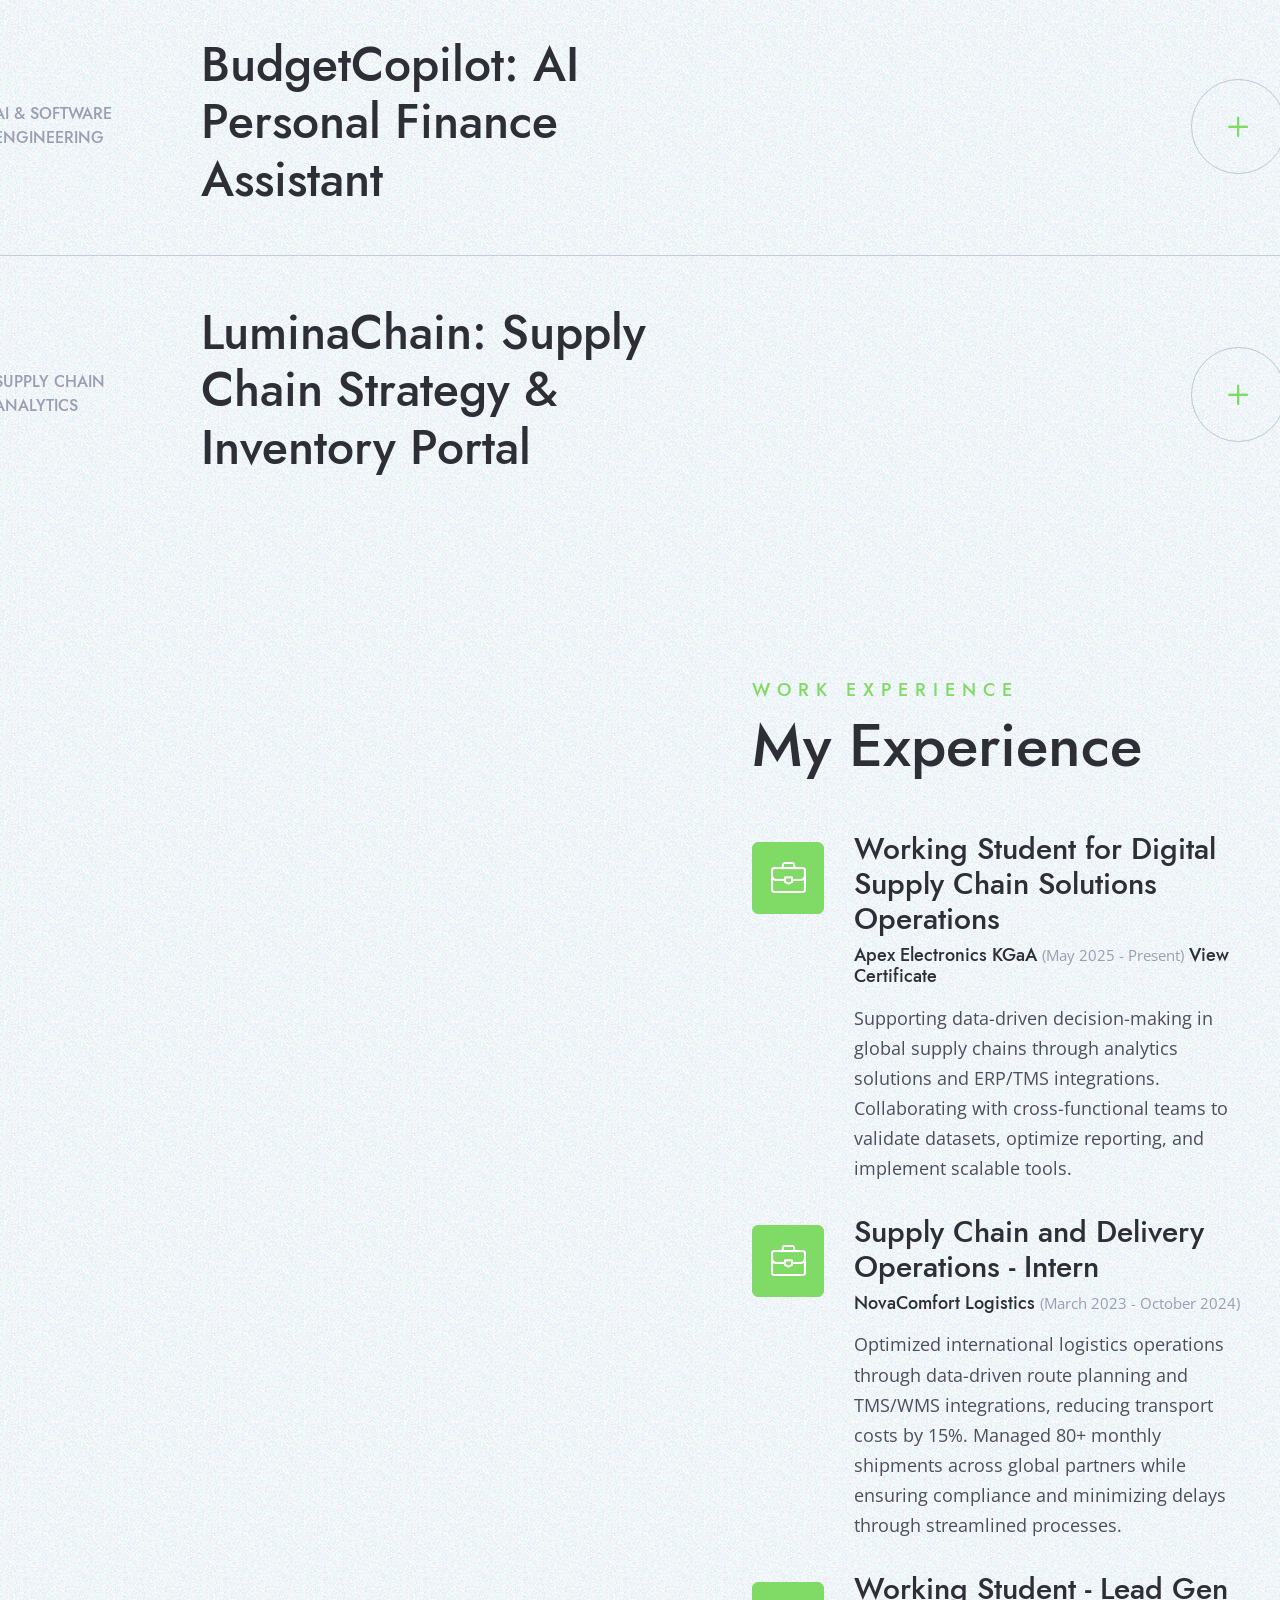
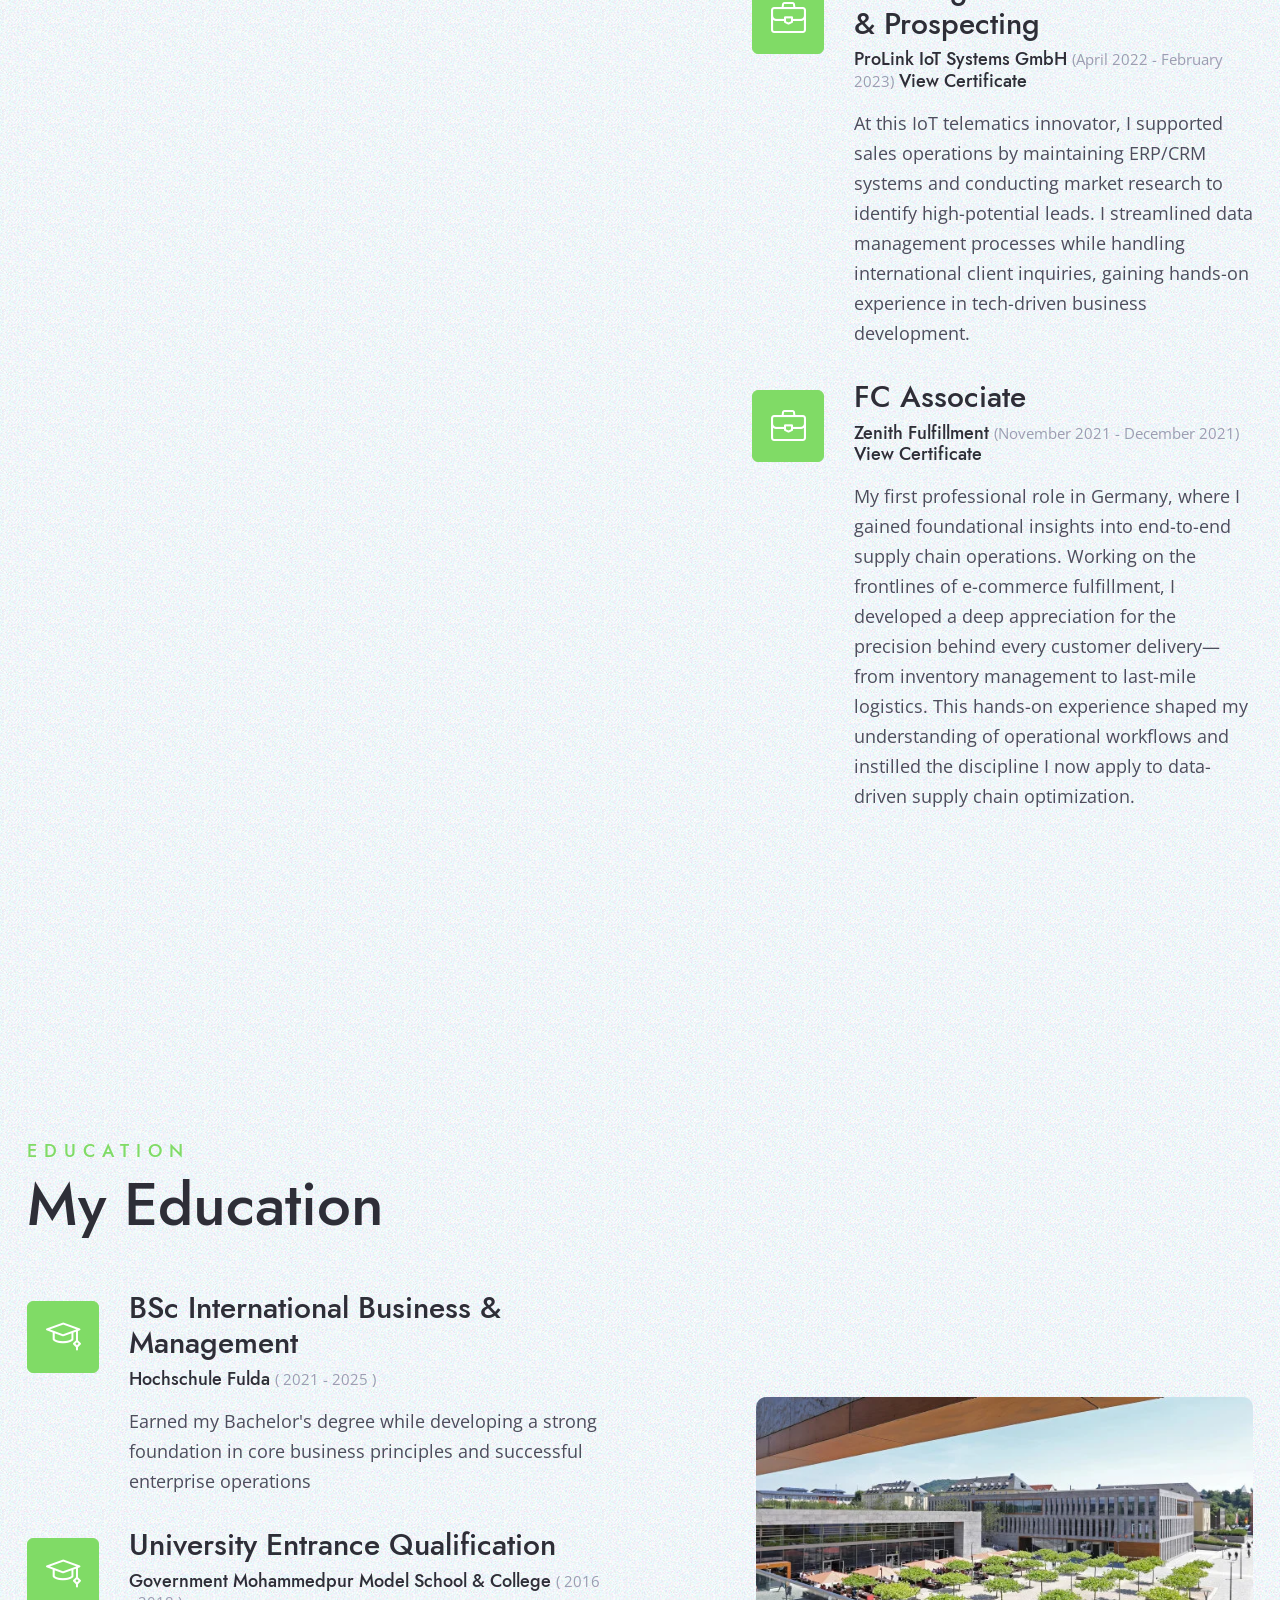
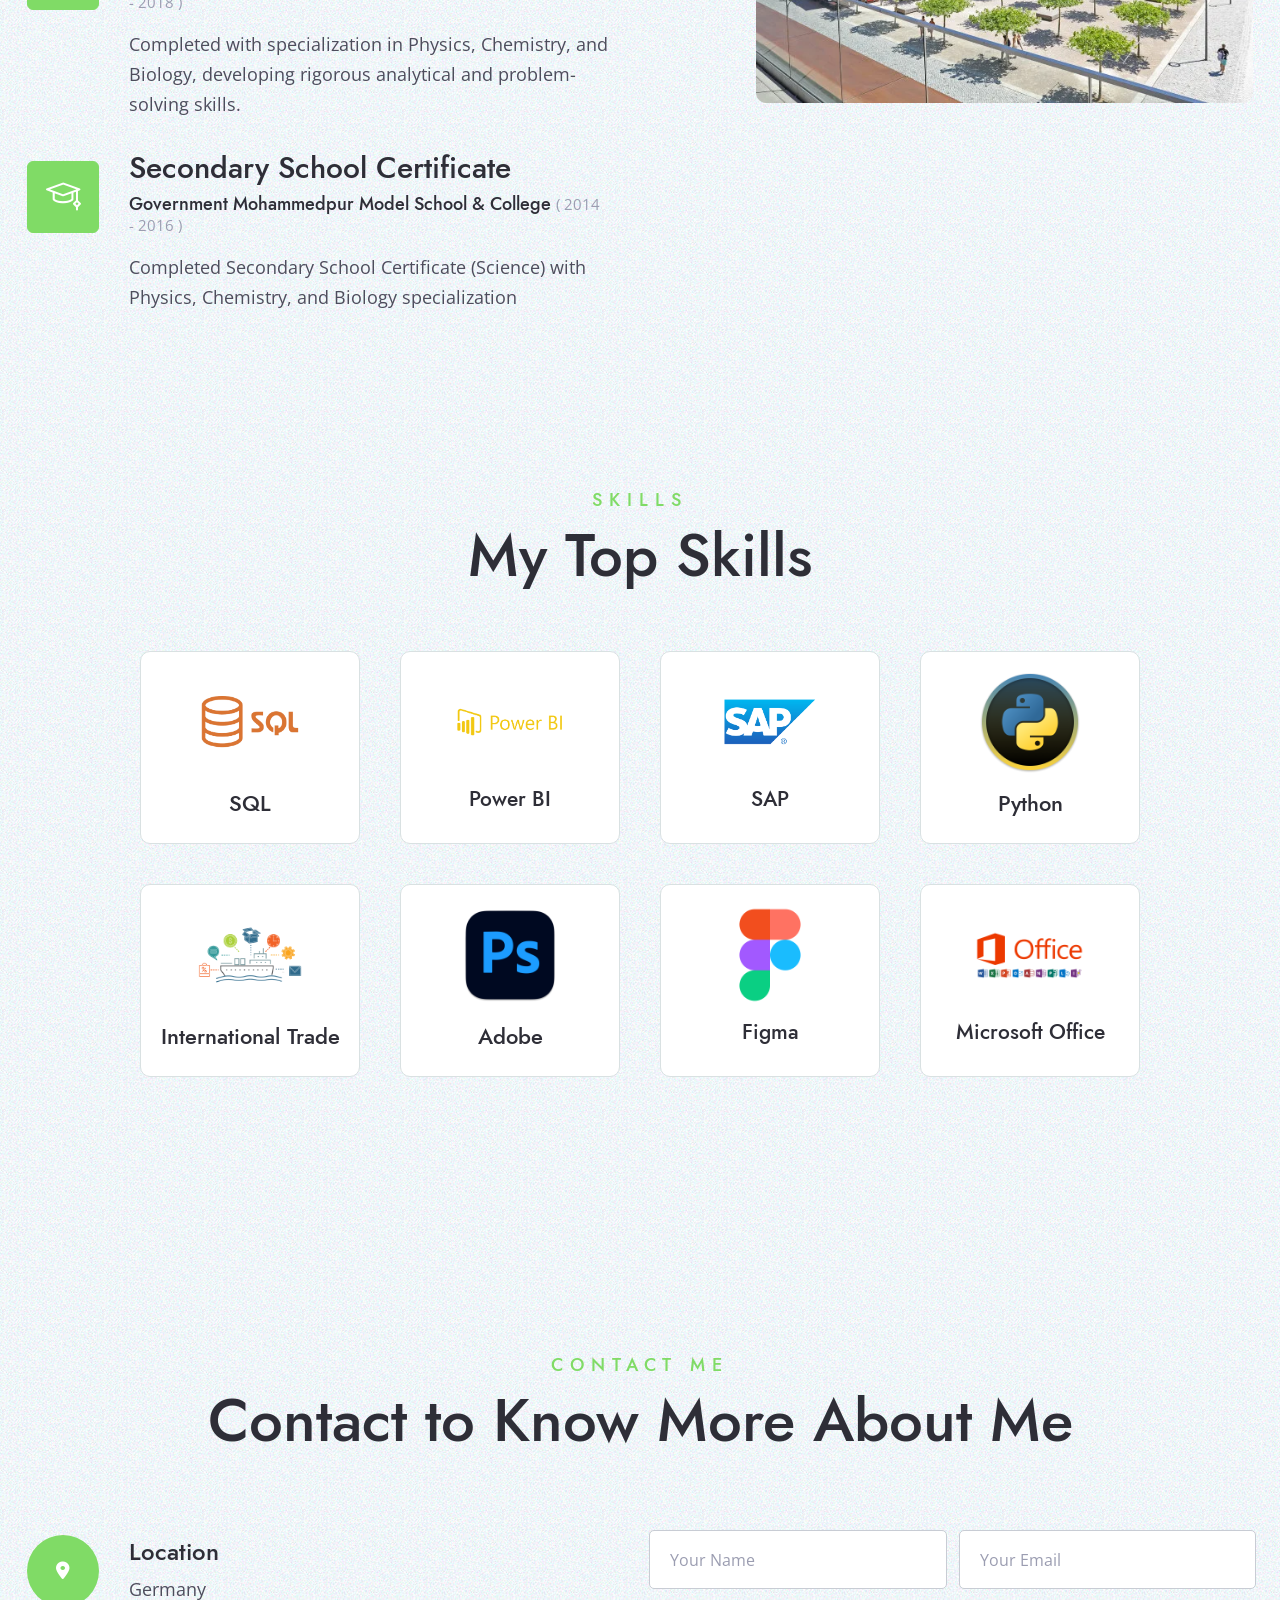
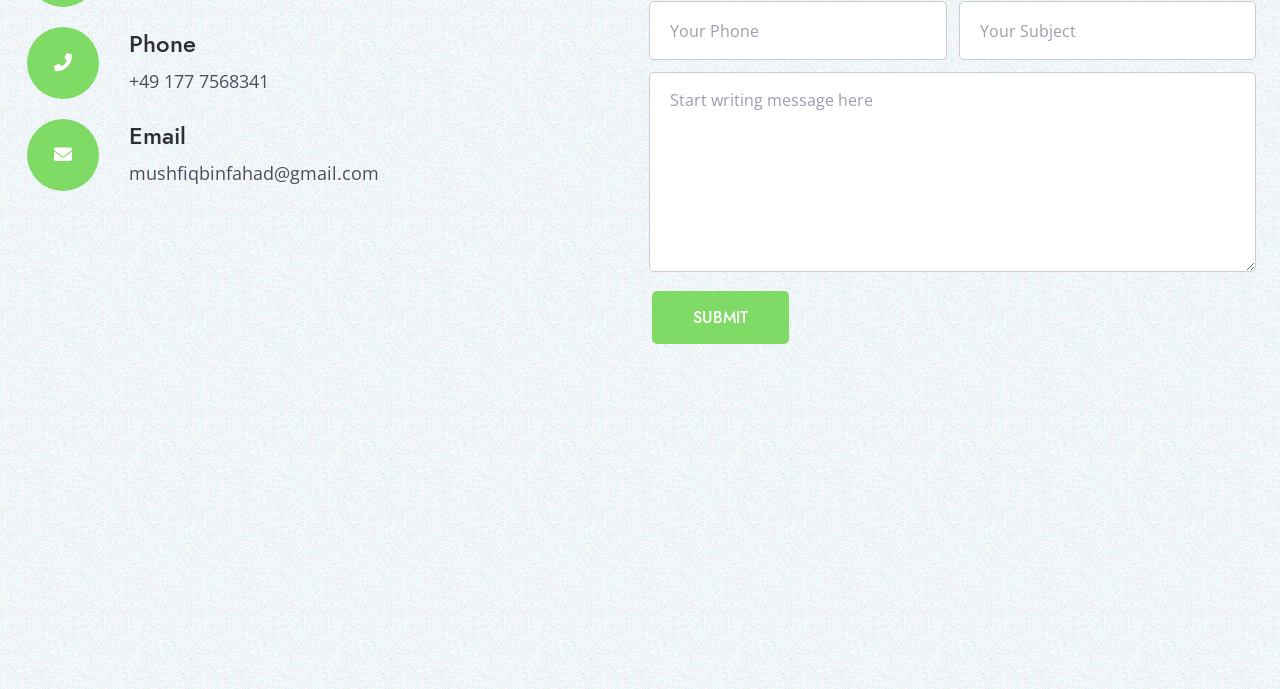
==== commit 3269da34: "Anonymize company names to demo names" ====
--- a/index.html
+++ b/index.html
@@ -371,8 +371,8 @@
                                     </div>
                                     <div class="about-footer-content-right mt-20 text-left">
                                         <h6 class="d-xl-inline-block text-uppercase pr5 mb-0">Musfiq Bin Fahad</h6>
-                                        <span class="openS-font-family meta-text-color"> Digital Supply Chain & Solution, MERCK
-                                            KGaA </span>
+                                        <span class="openS-font-family meta-text-color"> Digital Supply Chain & Solution, Apex
+                                            Electronics KGaA </span>
                                     </div>
                                 </div><!-- /about-footer-content -->
                             </div><!-- /about-content -->
@@ -669,7 +669,7 @@
                                                     <h2 class="modal-title">
                                                         LuminaChain: Supply Chain Strategy & Inventory Portal</h2>
                                                     <p>
-                                                    LuminaChain is an interactive, high-fidelity supply chain strategy and inventory optimization dashboard designed to showcase strategic data-driven achievements in global supply chain operations. It synthesizes key accomplishments from roles at Merck Electronics (Safety Stock Optimization & Dead Stock Analysis via Contour) and Emma Sleep (Carrier Rate Benchmarking & Logistical Orchestration) to highlight modern operational supply chain capabilities.
+                                                    LuminaChain is an interactive, high-fidelity supply chain strategy and inventory optimization dashboard designed to showcase strategic data-driven achievements in global supply chain operations. It synthesizes key accomplishments from roles at Apex Electronics (Safety Stock Optimization & Dead Stock Analysis via Contour) and NovaComfort Logistics (Carrier Rate Benchmarking & Logistical Orchestration) to highlight modern operational supply chain capabilities.
                                                     </p>
                                                     <p>
                                                     The portal includes three primary analytics hubs: (1) Safety Stock & Stockout Risk Benchmarking to track safety limits vs actual inventory; (2) Dead Stock Ageing Analysis to monitor expired/slow-moving material volumes and obsolescence costs; and (3) a 3PL Freight Carrier Matrix charting cost vs lead times for route tenders (Shenzhen, Sofia, Milan).
@@ -748,7 +748,7 @@
                         </div>
                         <div class="experience-wrapper pt-25">
                             <ul class="experience-content">
-                                <!-- Merck Experience -->
+                                <!-- Apex Experience -->
                                 <li class="mb-32 d-flex align-items-start rotate-hover">
                                     <div class="experience-ser-icon d-inline-block text-center mt-10 mr-30 transition3">
                                         <span class="theme-color d-inline-block">
@@ -758,9 +758,9 @@
                                     <div class="experience-service-text d-inline-block">
                                         <h3 class="mb-2">Working Student for Digital Supply Chain Solutions Operations</h3>
                                         <h4>
-                                            MERCK KGaA 
+                                            Apex Electronics KGaA 
                                             <span class="meta-text-color openS-font-family">(May 2025 - Present)</span>
-                                            <a href="Certificates/Merckid.pdf" target="_blank" rel="noopener noreferrer" class="certificate-link">View Certificate</a>
+                                            <a href="Certificates/Apex_Electronics_Certificate.pdf" target="_blank" rel="noopener noreferrer" class="certificate-link">View Certificate</a>
                                         </h4>
                                         <p class="mb-0 mt-15">
                                             Supporting data-driven decision-making in global supply chains through analytics solutions and ERP/TMS integrations. 
@@ -769,7 +769,7 @@
                                     </div>
                                 </li>
                                 
-                                <!-- Emma Experience -->
+                                <!-- NovaComfort Experience -->
                                 <li class="mb-32 d-flex align-items-start rotate-hover">
                                     <div class="experience-ser-icon d-inline-block text-center mt-10 mr-30 transition3">
                                         <span class="theme-color d-inline-block">
@@ -778,7 +778,7 @@
                                     </div>
                                     <div class="experience-service-text d-inline-block">
                                         <h3 class="mb-2">Supply Chain and Delivery Operations - Intern</h3>
-                                        <h4>Emma - The Sleep Company <span class="meta-text-color openS-font-family">(March 2023 - October 2024)</span></h4>
+                                        <h4>NovaComfort Logistics <span class="meta-text-color openS-font-family">(March 2023 - October 2024)</span></h4>
                                         <p class="mb-0 mt-15">
                                             Optimized international logistics operations through data-driven route planning and TMS/WMS integrations, 
                                             reducing transport costs by 15%. Managed 80+ monthly shipments across global partners 
@@ -787,7 +787,7 @@
                                     </div>
                                 </li>
                                 
-                                <!-- Proemion Experience -->
+                                <!-- ProLink Experience -->
                                 <li class="mb-32 d-flex align-items-start rotate-hover">
                                     <div class="experience-ser-icon d-inline-block text-center mt-10 mr-30 transition3">
                                         <span class="theme-color d-inline-block">
@@ -797,9 +797,9 @@
                                     <div class="experience-service-text d-inline-block">
                                         <h3 class="mb-2">Working Student - Lead Gen & Prospecting</h3>
                                         <h4>
-                                            Proemion GmbH 
+                                            ProLink IoT Systems GmbH 
                                             <span class="meta-text-color openS-font-family">(April 2022 - February 2023)</span>
-                                            <a href="Certificates/Proemion.pdf" target="_blank" rel="noopener noreferrer" class="certificate-link">View Certificate</a>
+                                            <a href="Certificates/ProLink_Systems_Certificate.pdf" target="_blank" rel="noopener noreferrer" class="certificate-link">View Certificate</a>
                                         </h4>
                                         <p class="mb-0 mt-15">
                                             At this IoT telematics innovator, I supported sales operations by maintaining ERP/CRM systems and 
@@ -809,7 +809,7 @@
                                     </div>
                                 </li>
                                 
-                                <!-- Amazon Experience -->
+                                <!-- Zenith Experience -->
                                 <li class="mb-32 d-flex align-items-start rotate-hover">
                                     <div class="experience-ser-icon d-inline-block text-center mt-10 mr-30 transition3">
                                         <span class="theme-color d-inline-block">
@@ -819,9 +819,9 @@
                                     <div class="experience-service-text d-inline-block">
                                         <h3 class="mb-2">FC Associate</h3>
                                         <h4>
-                                            Amazon
+                                            Zenith Fulfillment
                                             <span class="meta-text-color openS-font-family">(November 2021 - December 2021)</span>
-                                            <a href="Certificates/amazon.pdf" target="_blank" rel="noopener noreferrer" class="certificate-link">View Certificate</a>
+                                            <a href="Certificates/Zenith_Fulfillment_Certificate.pdf" target="_blank" rel="noopener noreferrer" class="certificate-link">View Certificate</a>
                                         </h4>
                                         <p class="mb-0 mt-15">
                                             My first professional role in Germany, where I gained foundational insights into end-to-end supply chain operations. 
